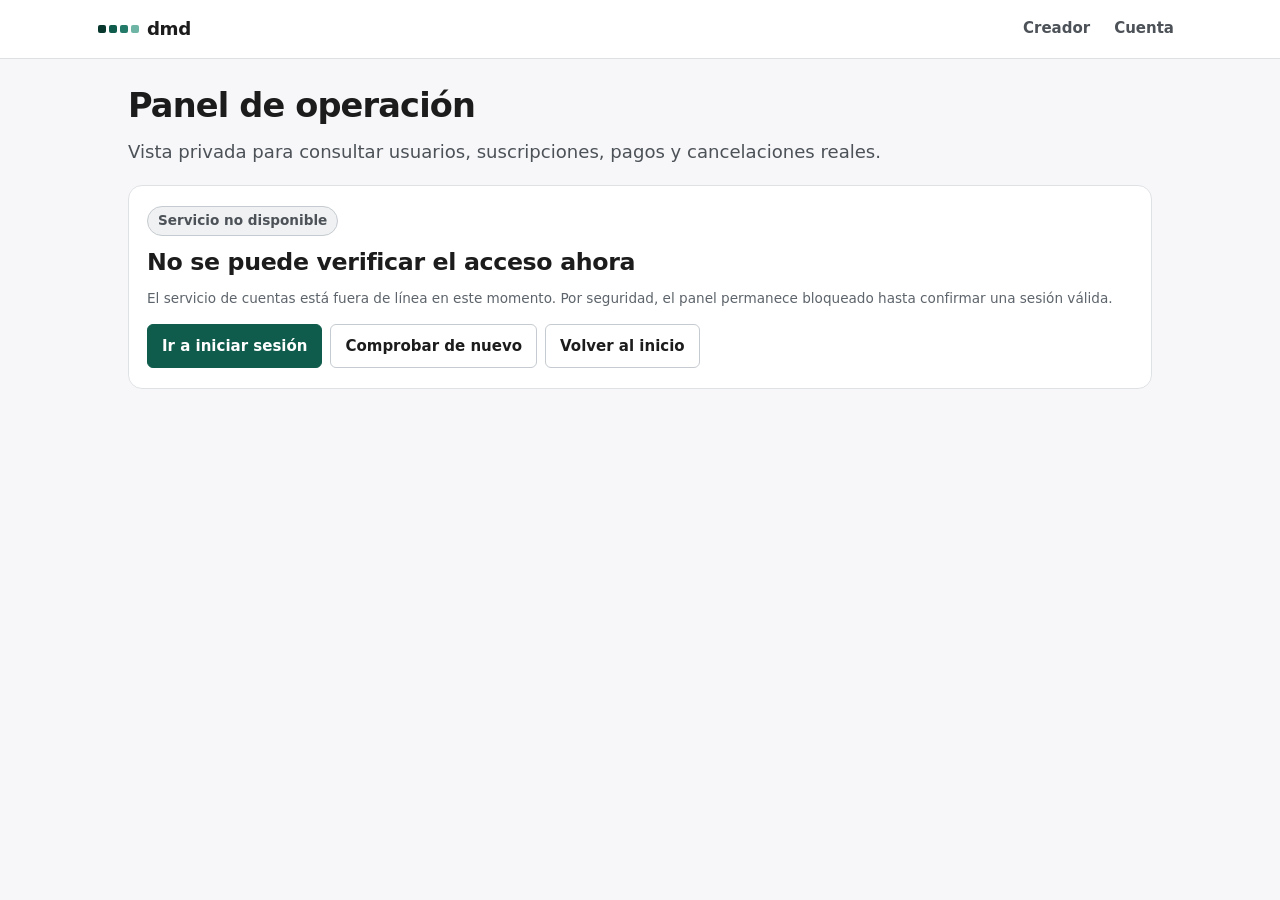
==== admin.html @ e89f00da "Completar frontend dmd: textos variados por giro, demo interactivo, legal.html, Mi suscripcion y pan" ====
<!DOCTYPE html>
<html lang="es-MX">
<head>
  <meta charset="UTF-8">
  <meta name="viewport" content="width=device-width, initial-scale=1">
  <meta name="color-scheme" content="light dark">
  <meta name="robots" content="noindex, nofollow">
  <title>Panel interno | dmd</title>
  <link rel="stylesheet" href="styles.css">
</head>
<body>
  <a class="skip-link" href="#contenido">Saltar al contenido principal</a>

  <header class="site-header">
    <div class="container container-wide header-inner">
      <a class="brand" href="index.html" aria-label="dmd, ir al inicio">
        <span class="brand-squares" aria-hidden="true">
          <span class="brand-sq brand-sq-1"></span>
          <span class="brand-sq brand-sq-2"></span>
          <span class="brand-sq brand-sq-3"></span>
          <span class="brand-sq brand-sq-4"></span>
        </span>
        <span>dmd</span>
      </a>

      <nav class="site-nav" aria-label="Navegación interna">
        <a class="nav-link" href="app.html">Creador</a>
        <a class="nav-link" href="login.html">Cuenta</a>
      </nav>
    </div>
  </header>

  <main id="contenido" tabindex="-1">
    <div class="container container-plans">
      <section class="page-intro" aria-labelledby="titulo-admin">
        <h1 id="titulo-admin">Panel de operación</h1>
        <p class="lead">Vista privada para consultar usuarios, suscripciones, pagos y cancelaciones reales.</p>
      </section>

      <!-- Estado de carga -->
      <section id="admin-cargando" class="card admin-guard-card" role="status" aria-live="polite">
        <div class="loading-inline">
          <span class="spinner spinner-accent" aria-hidden="true"></span>
          <span>Verificando sesión autorizada...</span>
        </div>
      </section>

      <!-- Acceso bloqueado (sin sesión o servicio fuera de línea) -->
      <section id="admin-bloqueado" class="card admin-guard-card" aria-labelledby="titulo-admin-bloqueado" hidden>
        <span id="admin-bloqueado-badge" class="status-pill status-pill-muted">Acceso restringido</span>
        <h2 id="titulo-admin-bloqueado">Se requiere sesión del propietario</h2>
        <p id="admin-bloqueado-msg" class="field-hint">
          Inicia sesión con tu cuenta para consultar los registros reales de operación.
        </p>
        <div class="service-alert-actions">
          <a class="btn btn-primary btn-sm" href="login.html">Ir a iniciar sesión</a>
          <button id="btn-admin-reintentar" class="btn btn-secondary btn-sm" type="button">
            Comprobar de nuevo
          </button>
          <a class="btn btn-secondary btn-sm" href="index.html">Volver al inicio</a>
        </div>
        <p id="admin-bloqueado-estado" class="status-banner" role="status" aria-live="polite"></p>
      </section>

      <!-- Panel protegido (solo visible con sesión confirmada) -->
      <div id="admin-contenido" hidden>
        <section class="card admin-session-bar" aria-label="Sesión actual">
          <div>
            <p class="field-hint">Sesión activa</p>
            <strong id="admin-usuario-nombre"></strong>
            <span id="admin-usuario-correo" class="field-hint"></span>
          </div>
          <div class="session-actions">
            <button id="btn-admin-actualizar" class="btn btn-secondary btn-sm" type="button">
              Actualizar datos
            </button>
            <button id="btn-admin-cerrar-sesion" class="btn btn-secondary btn-sm" type="button">
              Cerrar sesión
            </button>
          </div>
        </section>

        <p id="admin-estado-datos" class="notice-box" role="status" aria-live="polite">
          Consultando registros reales...
        </p>

        <section class="admin-kpi-grid" aria-label="Resumen general">
          <article class="card admin-kpi-card">
            <span class="sub-summary-label">Usuarios</span>
            <strong id="kpi-usuarios" class="admin-kpi-value">Sin datos</strong>
          </article>
          <article class="card admin-kpi-card">
            <span class="sub-summary-label">Suscripciones</span>
            <strong id="kpi-suscripciones" class="admin-kpi-value">Sin datos</strong>
          </article>
          <article class="card admin-kpi-card">
            <span class="sub-summary-label">Pagos</span>
            <strong id="kpi-pagos" class="admin-kpi-value">Sin datos</strong>
          </article>
          <article class="card admin-kpi-card">
            <span class="sub-summary-label">Cancelaciones</span>
            <strong id="kpi-cancelaciones" class="admin-kpi-value">Sin datos</strong>
          </article>
        </section>

        <section class="card admin-tables-card" aria-label="Registros de operación">
          <div class="admin-tabs" role="tablist" aria-label="Secciones de registros">
            <button type="button" class="edtab edtab-active" role="tab" aria-selected="true" data-admin-tab="usuarios">Usuarios</button>
            <button type="button" class="edtab" role="tab" aria-selected="false" data-admin-tab="suscripciones">Suscripciones</button>
            <button type="button" class="edtab" role="tab" aria-selected="false" data-admin-tab="pagos">Pagos</button>
            <button type="button" class="edtab" role="tab" aria-selected="false" data-admin-tab="cancelaciones">Cancelaciones</button>
          </div>

          <div id="admin-panel-usuarios" class="admin-panel" role="tabpanel">
            <div class="admin-table-wrap">
              <table class="admin-table">
                <thead>
                  <tr>
                    <th scope="col">Nombre</th>
                    <th scope="col">Correo</th>
                    <th scope="col">Alta</th>
                    <th scope="col">Estado</th>
                  </tr>
                </thead>
                <tbody id="tbody-admin-usuarios"></tbody>
              </table>
            </div>
            <p id="vacio-admin-usuarios" class="admin-empty-state">
              Sin datos todavía. Los usuarios aparecerán cuando el servicio de administración esté conectado.
            </p>
          </div>

          <div id="admin-panel-suscripciones" class="admin-panel" role="tabpanel" hidden>
            <div class="admin-table-wrap">
              <table class="admin-table">
                <thead>
                  <tr>
                    <th scope="col">Cuenta</th>
                    <th scope="col">Plan</th>
                    <th scope="col">Monto</th>
                    <th scope="col">Estado</th>
                    <th scope="col">Fecha</th>
                  </tr>
                </thead>
                <tbody id="tbody-admin-suscripciones"></tbody>
              </table>
            </div>
            <p id="vacio-admin-suscripciones" class="admin-empty-state">
              Sin datos todavía. Las suscripciones reales de Mercado Pago aparecerán aquí al conectarse el servicio.
            </p>
          </div>

          <div id="admin-panel-pagos" class="admin-panel" role="tabpanel" hidden>
            <div class="admin-table-wrap">
              <table class="admin-table">
                <thead>
                  <tr>
                    <th scope="col">Referencia</th>
                    <th scope="col">Cuenta</th>
                    <th scope="col">Plan</th>
                    <th scope="col">Monto</th>
                    <th scope="col">Fecha</th>
                  </tr>
                </thead>
                <tbody id="tbody-admin-pagos"></tbody>
              </table>
            </div>
            <p id="vacio-admin-pagos" class="admin-empty-state">
              Sin datos todavía. No se muestran pagos simulados ni cifras inventadas.
            </p>
          </div>

          <div id="admin-panel-cancelaciones" class="admin-panel" role="tabpanel" hidden>
            <div class="admin-table-wrap">
              <table class="admin-table">
                <thead>
                  <tr>
                    <th scope="col">Cuenta</th>
                    <th scope="col">Plan</th>
                    <th scope="col">Fecha de baja</th>
                    <th scope="col">Motivo</th>
                  </tr>
                </thead>
                <tbody id="tbody-admin-cancelaciones"></tbody>
              </table>
            </div>
            <p id="vacio-admin-cancelaciones" class="admin-empty-state">
              Sin datos todavía. Las cancelaciones reales registradas aparecerán aquí.
            </p>
          </div>
        </section>
      </div>
    </div>
  </main>

  <script src="cuenta.js"></script>
  <script src="admin.js"></script>
</body>
</html>
---- styles.css ----
/* ==========================================================================
   dmd - Hoja de estilos mobile-first (360-390 px primero)
   Paleta sobria: verde profesional único (#0f5c4d), blanco, grises y tinta oscura.
   Los 4 colores de la marca solo se usan dentro de los 4 cuadrados del logo.
   ========================================================================== */

:root {
  color-scheme: light dark;

  /* Superficies claras y neutros */
  --bg: #f7f7f9;
  --surface: #ffffff;
  --surface-subtle: #eff1f2;
  --ink: #1c1c1c;
  --ink-secondary: #4c5258;
  --ink-muted: #5d646b;
  --border: #dfe2e5;
  --border-strong: #c5cbd0;

  /* Color principal único: verde profundo y sobrio (7.9:1 con blanco) */
  --accent: #0f5c4d;
  --accent-ink: #0f5c4d;
  --accent-ink-hover: #0b473b;
  --accent-hover: #0b473b;
  --accent-active: #08372e;
  --accent-soft: #eaf3f0;
  --accent-border: #bdd6ce;
  --on-accent: #ffffff;

  /* Error de formulario discreto y legible */
  --error-ink: #8f1d1d;
  --error-bg: #fcf4f4;
  --error-border: #e5c3c3;

  /* Tipografía del sistema */
  --font-sans: system-ui, -apple-system, BlinkMacSystemFont, "Segoe UI", Roboto,
    "Helvetica Neue", Arial, sans-serif;

  /* Escala fluida con clamp() */
  --text-xs: clamp(0.8rem, 0.78rem + 0.15vw, 0.85rem);
  --text-sm: clamp(0.875rem, 0.85rem + 0.2vw, 0.9375rem);
  --text-base: clamp(0.96rem, 0.93rem + 0.25vw, 1.02rem);
  --text-lg: clamp(1.04rem, 1rem + 0.3vw, 1.13rem);
  --text-h3: clamp(1.02rem, 0.98rem + 0.3vw, 1.12rem);
  --text-h2: clamp(1.24rem, 1.12rem + 0.75vw, 1.48rem);
  --text-h1: clamp(1.62rem, 1.32rem + 1.7vw, 2.1rem);

  /* Medidas y radios discretos */
  --radius-sm: 6px;
  --radius-md: 10px;
  --radius-lg: 14px;
  --container-max: 33rem;
  --touch-min: 44px;
}

@media (prefers-color-scheme: dark) {
  :root {
    --bg: #111315;
    --surface: #181b1e;
    --surface-subtle: #202428;
    --ink: #f1f3f5;
    --ink-secondary: #c2c8ce;
    --ink-muted: #98a1aa;
    --border: #2c3137;
    --border-strong: #3e454e;

    --accent: #0f5c4d;
    --accent-ink: #5bc7ae;
    --accent-ink-hover: #83dec8;
    --accent-hover: #147563;
    --accent-active: #0c4b3f;
    --accent-soft: #132a25;
    --accent-border: #255a4e;
    --on-accent: #ffffff;

    --error-ink: #f5a3a3;
    --error-bg: #2a1818;
    --error-border: #663333;
  }

  .select {
    background-image: url("data:image/svg+xml,%3Csvg xmlns='http://www.w3.org/2000/svg' width='18' height='18' viewBox='0 0 24 24' fill='none' stroke='%23f1f3f5' stroke-width='2' stroke-linecap='round' stroke-linejoin='round'%3E%3Cpath d='m6 9 6 6 6-6'/%3E%3C/svg%3E");
  }

  .input:focus,
  .select:focus,
  .textarea:focus {
    border-color: var(--accent-ink);
    box-shadow: 0 0 0 3px rgba(91, 199, 174, 0.22);
  }
}

/* Reinicio básico */
*,
*::before,
*::after {
  box-sizing: border-box;
}

[hidden] {
  display: none !important;
}

html {
  -webkit-text-size-adjust: 100%;
  scroll-behavior: smooth;
}

@media (prefers-reduced-motion: reduce) {
  html {
    scroll-behavior: auto;
  }

  *,
  *::before,
  *::after {
    animation-duration: 0.01ms !important;
    animation-iteration-count: 1 !important;
    transition-duration: 0.01ms !important;
  }
}

body {
  margin: 0;
  min-height: 100vh;
  display: flex;
  flex-direction: column;
  font-family: var(--font-sans);
  font-size: var(--text-base);
  line-height: 1.56;
  color: var(--ink);
  background-color: var(--bg);
  -webkit-font-smoothing: antialiased;
  overflow-x: clip;
}

img,
svg {
  display: block;
  max-width: 100%;
}

button,
input,
select,
textarea {
  font: inherit;
  color: inherit;
}

a {
  color: var(--accent-ink);
  text-underline-offset: 3px;
}

a:hover {
  color: var(--accent-ink-hover);
}

/* Foco visible en verde principal */
:focus-visible {
  outline: 3px solid var(--accent-ink);
  outline-offset: 2px;
}

/* Enlace para saltar al contenido principal */
.skip-link {
  position: absolute;
  top: -100px;
  left: 16px;
  z-index: 100;
  display: inline-flex;
  align-items: center;
  min-height: var(--touch-min);
  padding: 0 16px;
  border-radius: var(--radius-sm);
  background-color: var(--accent);
  color: var(--on-accent);
  font-weight: 600;
  text-decoration: none;
}

.skip-link:focus {
  top: 12px;
}

.sr-only {
  position: absolute;
  width: 1px;
  height: 1px;
  padding: 0;
  margin: -1px;
  overflow: hidden;
  clip: rect(0, 0, 0, 0);
  white-space: nowrap;
  border: 0;
}

.container {
  width: 100%;
  max-width: var(--container-max);
  margin-inline: auto;
  padding-inline: 16px;
}

/* ==========================================================================
   Marca de 4 cuadrados en tonos de verde profundo (#0f5c4d)
   ========================================================================== */
.brand-squares {
  display: inline-flex;
  align-items: center;
  gap: 3px;
  flex-shrink: 0;
}

.brand-sq {
  display: inline-block;
  width: 8px;
  height: 8px;
  border-radius: 2px;
}

.brand-sq-1 {
  background-color: #08372e;
}

.brand-sq-2 {
  background-color: #0f5c4d;
}

.brand-sq-3 {
  background-color: #247a69;
}

.brand-sq-4 {
  background-color: #6eb5a5;
}

.brand-squares-sm .brand-sq {
  width: 7px;
  height: 7px;
  border-radius: 1.5px;
}

/* ==========================================================================
   Encabezado y navegación (solo 2 páginas)
   ========================================================================== */
.site-header {
  position: sticky;
  top: 0;
  z-index: 30;
  background-color: var(--surface);
  border-bottom: 1px solid var(--border);
}

.header-inner {
  display: flex;
  align-items: center;
  justify-content: space-between;
  gap: 8px;
  min-height: 58px;
  padding-block: 7px;
}

.brand {
  display: inline-flex;
  align-items: center;
  gap: 8px;
  min-height: var(--touch-min);
  min-width: var(--touch-min);
  padding: 4px 6px 4px 2px;
  color: var(--ink);
  text-decoration: none;
  font-weight: 700;
  font-size: 1.14rem;
  letter-spacing: -0.025em;
  flex-shrink: 0;
}

.brand:hover {
  color: var(--accent);
}

.site-nav {
  display: flex;
  align-items: center;
  gap: 4px;
  flex-shrink: 1;
  min-width: 0;
}

.nav-link {
  display: inline-flex;
  align-items: center;
  justify-content: center;
  min-height: var(--touch-min);
  min-width: var(--touch-min);
  padding: 8px 10px;
  border-radius: var(--radius-sm);
  color: var(--ink-secondary);
  text-decoration: none;
  font-size: var(--text-sm);
  font-weight: 600;
  white-space: nowrap;
  transition: background-color 140ms ease, color 140ms ease;
}

.nav-link:hover {
  background-color: var(--surface-subtle);
  color: var(--ink);
}

.nav-link[aria-current="page"] {
  background-color: var(--accent-soft);
  color: var(--accent);
}

/* ==========================================================================
   Estructura y tipografía editorial sobria
   ========================================================================== */
main {
  flex: 1 0 auto;
  padding-block: 28px 52px;
}

.section {
  margin-top: 38px;
  scroll-margin-top: 74px;
}

#form-borrador,
#contenido {
  scroll-margin-top: 74px;
}

h1,
h2,
h3,
h4 {
  margin: 0;
  color: var(--ink);
  font-weight: 700;
  overflow-wrap: break-word;
}

h1 {
  font-size: var(--text-h1);
  line-height: 1.16;
  letter-spacing: -0.025em;
}

h2 {
  font-size: var(--text-h2);
  line-height: 1.25;
  letter-spacing: -0.015em;
}

h3 {
  font-size: var(--text-h3);
  line-height: 1.32;
}

p {
  margin: 0;
  overflow-wrap: break-word;
}

.lead {
  margin-top: 12px;
  font-size: var(--text-lg);
  line-height: 1.52;
  color: var(--ink-secondary);
}

/* ==========================================================================
   Portada limpia (Home)
   ========================================================================== */
.hero {
  padding-bottom: 28px;
  border-bottom: 1px solid var(--border);
}

.hero-actions {
  margin-top: 22px;
  display: flex;
  flex-direction: column;
  gap: 10px;
}

.hero-footnote {
  font-size: var(--text-xs);
  color: var(--ink-muted);
}

/* ==========================================================================
   Botones (mínimo 44x44 px garantizado)
   ========================================================================== */
.btn {
  display: inline-flex;
  align-items: center;
  justify-content: center;
  gap: 8px;
  min-height: 48px;
  min-width: var(--touch-min);
  padding: 11px 18px;
  border-radius: var(--radius-md);
  border: 1px solid transparent;
  font-size: var(--text-base);
  font-weight: 600;
  line-height: 1.25;
  text-align: center;
  text-decoration: none;
  cursor: pointer;
  transition: background-color 140ms ease, border-color 140ms ease,
    color 140ms ease;
}

.btn-full {
  width: 100%;
}

.btn-primary {
  background-color: var(--accent);
  color: var(--on-accent);
  border-color: var(--accent);
}

.btn-primary:hover:not(:disabled) {
  background-color: var(--accent-hover);
  border-color: var(--accent-hover);
  color: var(--on-accent);
}

.btn-primary:active:not(:disabled) {
  background-color: var(--accent-active);
}

.btn-secondary {
  background-color: var(--surface);
  color: var(--ink);
  border-color: var(--border-strong);
}

.btn-secondary:hover:not(:disabled) {
  background-color: var(--surface-subtle);
  border-color: var(--ink-muted);
  color: var(--ink);
}

.btn-danger-ghost {
  background-color: var(--surface);
  color: var(--error-ink);
  border-color: var(--error-border);
}

.btn-danger-ghost:hover:not(:disabled) {
  background-color: var(--error-bg);
  border-color: var(--error-ink);
}

.btn-sm {
  min-height: var(--touch-min);
  padding: 8px 14px;
  font-size: var(--text-sm);
  border-radius: var(--radius-sm);
}

.btn:disabled,
.btn[aria-disabled="true"] {
  background-color: var(--surface-subtle);
  border-color: var(--border-strong);
  color: var(--ink-muted);
  cursor: not-allowed;
}

.btn-icon {
  width: 19px;
  height: 19px;
  flex-shrink: 0;
}

.spinner {
  width: 18px;
  height: 18px;
  border: 2px solid rgba(255, 255, 255, 0.35);
  border-top-color: var(--on-accent);
  border-radius: 50%;
  animation: spin 0.7s linear infinite;
  flex-shrink: 0;
}

@keyframes spin {
  to {
    transform: rotate(360deg);
  }
}

/* ==========================================================================
   Sección: 3 pasos numerados (formato editorial con divisores)
   ========================================================================== */
.section-title {
  margin-bottom: 16px;
}

.steps-list {
  list-style: none;
  margin: 0;
  padding: 0;
}

.step-row {
  display: grid;
  grid-template-columns: 32px minmax(0, 1fr);
  gap: 14px;
  align-items: start;
  padding-block: 16px;
  border-bottom: 1px solid var(--border);
}

.step-row:first-child {
  padding-top: 4px;
}

.step-row:last-child {
  border-bottom: 0;
  padding-bottom: 0;
}

.step-number {
  display: inline-flex;
  align-items: center;
  justify-content: center;
  width: 30px;
  height: 30px;
  margin-top: 1px;
  border-radius: 50%;
  background-color: var(--accent);
  color: var(--on-accent);
  font-weight: 700;
  font-size: 0.88rem;
}

.step-body p {
  margin-top: 5px;
  font-size: var(--text-sm);
  color: var(--ink-secondary);
}

/* ==========================================================================
   Sección: Qué incluye tu página (panel limpio con lista compacta)
   ========================================================================== */
.includes-panel {
  background-color: var(--surface);
  border: 1px solid var(--border);
  border-radius: var(--radius-lg);
  padding: 20px 18px;
}

.includes-intro {
  margin-top: 6px;
  font-size: var(--text-sm);
  color: var(--ink-secondary);
}

.includes-list {
  list-style: none;
  margin: 18px 0 0;
  padding: 0;
  border-top: 1px solid var(--border);
}

.includes-item {
  display: grid;
  grid-template-columns: 20px minmax(0, 1fr);
  gap: 12px;
  align-items: start;
  padding-block: 12px;
  border-bottom: 1px solid var(--border);
}

.includes-item:last-child {
  border-bottom: 0;
  padding-bottom: 0;
}

.includes-icon {
  width: 18px;
  height: 18px;
  margin-top: 3px;
  color: var(--accent);
}

.includes-text h3 {
  font-size: var(--text-base);
}

.includes-text p {
  margin-top: 2px;
  font-size: var(--text-sm);
  color: var(--ink-secondary);
  line-height: 1.45;
}

/* ==========================================================================
   Sección: Contacto WhatsApp de dmd (Home)
   ========================================================================== */
.contact-box {
  background-color: var(--surface);
  border: 1px solid var(--border);
  border-radius: var(--radius-lg);
  padding: 20px 18px;
}

.contact-box p {
  margin-top: 8px;
  font-size: var(--text-sm);
  color: var(--ink-secondary);
}

.contact-action {
  margin-top: 16px;
}

.notice-box {
  margin-top: 12px;
  padding: 12px 14px;
  border-radius: var(--radius-sm);
  border: 1px solid var(--border-strong);
  border-left: 3px solid var(--accent);
  background-color: var(--surface-subtle);
  color: var(--ink);
  font-size: var(--text-sm);
  line-height: 1.46;
}

.notice-box-actions {
  margin-top: 12px;
}

/* ==========================================================================
   Tarjetas y formulario (crear.html)
   ========================================================================== */
.card {
  background-color: var(--surface);
  border: 1px solid var(--border);
  border-radius: var(--radius-lg);
  padding: 20px 18px;
}

.page-intro {
  margin-bottom: 20px;
}

.form-grid {
  display: grid;
  gap: 18px;
}

.field {
  display: grid;
  gap: 6px;
}

.field-label {
  display: inline-flex;
  align-items: baseline;
  gap: 4px;
  font-size: var(--text-sm);
  font-weight: 600;
  color: var(--ink);
}

.required-mark {
  color: var(--accent);
  font-weight: 700;
}

.optional-tag {
  font-size: var(--text-xs);
  font-weight: 400;
  color: var(--ink-muted);
}

.input,
.select,
.textarea {
  width: 100%;
  min-height: 46px;
  padding: 10px 13px;
  border: 1px solid var(--border-strong);
  border-radius: var(--radius-sm);
  background-color: var(--surface);
  color: var(--ink);
  font-size: 1rem;
  line-height: 1.4;
  transition: border-color 140ms ease, box-shadow 140ms ease;
}

.input::placeholder,
.textarea::placeholder {
  color: var(--ink-muted);
  opacity: 0.82;
}

.input:focus,
.select:focus,
.textarea:focus {
  border-color: var(--accent);
  box-shadow: 0 0 0 3px rgba(15, 92, 77, 0.14);
  outline: none;
}

.input:focus-visible,
.select:focus-visible,
.textarea:focus-visible {
  outline: 2px solid var(--accent);
  outline-offset: 1px;
}

.select {
  appearance: none;
  padding-right: 40px;
  background-image: url("data:image/svg+xml,%3Csvg xmlns='http://www.w3.org/2000/svg' width='18' height='18' viewBox='0 0 24 24' fill='none' stroke='%231c1c1c' stroke-width='2' stroke-linecap='round' stroke-linejoin='round'%3E%3Cpath d='m6 9 6 6 6-6'/%3E%3C/svg%3E");
  background-repeat: no-repeat;
  background-position: right 12px center;
  background-size: 18px 18px;
}

.textarea {
  min-height: 88px;
  resize: vertical;
}

.field-hint {
  font-size: var(--text-xs);
  color: var(--ink-muted);
  line-height: 1.4;
}

.field-error {
  font-size: var(--text-xs);
  font-weight: 600;
  color: var(--error-ink);
  line-height: 1.4;
}

.field-error:empty {
  display: none;
}

.is-invalid {
  border-color: var(--error-ink);
  background-color: var(--error-bg);
}

.form-error-summary {
  padding: 12px 14px;
  border-radius: var(--radius-sm);
  border: 1px solid var(--error-border);
  background-color: var(--error-bg);
  color: var(--error-ink);
  font-size: var(--text-sm);
  font-weight: 600;
}

/* Selector de tono */
.tone-fieldset {
  margin: 0;
  padding: 0;
  border: 0;
}

.tone-fieldset legend {
  padding: 0;
  margin-bottom: 8px;
}

.tone-options {
  display: grid;
  grid-template-columns: repeat(3, minmax(0, 1fr));
  gap: 8px;
}

.tone-option {
  position: relative;
}

.tone-radio {
  position: absolute;
  opacity: 0;
  width: 1px;
  height: 1px;
  margin: 0;
}

.tone-label {
  display: flex;
  flex-direction: column;
  align-items: center;
  justify-content: center;
  gap: 2px;
  min-height: 50px;
  padding: 8px 6px;
  border: 1px solid var(--border-strong);
  border-radius: var(--radius-sm);
  background-color: var(--surface);
  color: var(--ink);
  text-align: center;
  cursor: pointer;
  transition: background-color 140ms ease, border-color 140ms ease, color 140ms ease;
}

.tone-name {
  font-size: clamp(0.8rem, 0.76rem + 0.2vw, 0.9rem);
  font-weight: 600;
  line-height: 1.2;
}

.tone-desc {
  font-size: 0.72rem;
  color: var(--ink-muted);
  line-height: 1.2;
}

.tone-radio:checked + .tone-label {
  background-color: var(--accent-soft);
  border-color: var(--accent);
  color: var(--accent);
}

.tone-radio:checked + .tone-label .tone-desc {
  color: var(--accent-hover);
}

.tone-radio:focus-visible + .tone-label {
  outline: 3px solid var(--accent);
  outline-offset: 2px;
}

.status-banner {
  margin-top: 12px;
  min-height: 20px;
  font-size: var(--text-sm);
  font-weight: 600;
  color: var(--accent);
}

.status-banner:empty {
  display: none;
}

/* ==========================================================================
   Vista previa del borrador generado (crear.html)
   ========================================================================== */
.preview-section[hidden] {
  display: none;
}

.preview-toolbar {
  display: flex;
  flex-direction: column;
  gap: 12px;
  margin-bottom: 14px;
}

.preview-toolbar-top {
  display: flex;
  align-items: flex-start;
  justify-content: space-between;
  gap: 12px;
  flex-wrap: wrap;
}

.meta-tags {
  display: flex;
  flex-wrap: wrap;
  gap: 6px;
  margin-top: 8px;
}

.meta-tag {
  display: inline-flex;
  align-items: center;
  padding: 3px 10px;
  border-radius: 999px;
  background-color: var(--surface-subtle);
  border: 1px solid var(--border);
  font-size: var(--text-xs);
  font-weight: 600;
  color: var(--ink-secondary);
}

/* Marco sobrio de la página generada */
.preview-frame {
  background-color: var(--surface);
  border: 1px solid var(--border-strong);
  border-radius: var(--radius-lg);
  overflow: hidden;
}

.preview-topbar {
  display: flex;
  align-items: center;
  justify-content: space-between;
  gap: 10px;
  padding: 12px 18px;
  background-color: var(--surface-subtle);
  border-bottom: 1px solid var(--border);
  font-size: var(--text-xs);
  font-weight: 600;
  color: var(--ink-secondary);
}

.preview-topbar-name {
  color: var(--ink);
  font-weight: 700;
  overflow-wrap: anywhere;
}

.preview-body {
  padding: 22px 18px;
  display: grid;
  gap: 24px;
}

.preview-hero {
  display: grid;
  gap: 10px;
  padding-bottom: 20px;
  border-bottom: 1px solid var(--border);
}

.preview-title {
  font-size: clamp(1.3rem, 1.14rem + 1.05vw, 1.62rem);
  line-height: 1.2;
  letter-spacing: -0.02em;
  color: var(--ink);
}

.preview-intro {
  font-size: var(--text-base);
  color: var(--ink-secondary);
  line-height: 1.56;
}

.preview-block {
  display: grid;
  gap: 12px;
}

.preview-block-title {
  font-size: var(--text-lg);
  color: var(--ink);
  letter-spacing: -0.01em;
}

.preview-services {
  list-style: none;
  margin: 0;
  padding: 0;
  display: grid;
  gap: 10px;
}

.preview-service-item {
  padding: 12px 14px;
  border-radius: var(--radius-sm);
  border: 1px solid var(--border);
  background-color: var(--bg);
}

.preview-service-title {
  font-size: var(--text-base);
  font-weight: 700;
  color: var(--ink);
}

.preview-service-desc {
  margin-top: 3px;
  font-size: var(--text-sm);
  color: var(--ink-secondary);
  line-height: 1.46;
}

.preview-benefits {
  list-style: none;
  margin: 0;
  padding: 0;
  display: grid;
  gap: 10px;
}

.preview-benefit-item {
  display: flex;
  align-items: flex-start;
  gap: 10px;
  font-size: var(--text-sm);
  color: var(--ink);
  line-height: 1.48;
}

.benefit-check {
  width: 19px;
  height: 19px;
  margin-top: 2px;
  color: var(--accent);
  flex-shrink: 0;
}

.faq-list {
  display: grid;
  gap: 8px;
}

.faq-item {
  border: 1px solid var(--border);
  border-radius: var(--radius-sm);
  background-color: var(--surface);
  overflow: hidden;
}

.faq-item[open] {
  border-color: var(--accent-border);
}

.faq-question {
  display: flex;
  align-items: center;
  justify-content: space-between;
  gap: 12px;
  min-height: var(--touch-min);
  padding: 10px 14px;
  font-size: var(--text-sm);
  font-weight: 600;
  color: var(--ink);
  cursor: pointer;
  list-style: none;
}

.faq-question::-webkit-details-marker {
  display: none;
}

.faq-question::after {
  content: "";
  width: 9px;
  height: 9px;
  border-right: 2px solid var(--accent);
  border-bottom: 2px solid var(--accent);
  transform: rotate(45deg);
  transition: transform 140ms ease;
  flex-shrink: 0;
  margin-right: 2px;
}

.faq-item[open] .faq-question::after {
  transform: rotate(-135deg);
}

.faq-answer {
  padding: 0 14px 14px;
  font-size: var(--text-sm);
  color: var(--ink-secondary);
  line-height: 1.5;
}

.preview-cta-box {
  padding-top: 18px;
  border-top: 1px solid var(--border);
  display: grid;
  gap: 10px;
}

.preview-whatsapp-meta {
  font-size: var(--text-xs);
  color: var(--ink-muted);
  text-align: center;
}

/* ==========================================================================
   Mis borradores guardados (crear.html)
   ========================================================================== */
.drafts-header {
  display: flex;
  align-items: center;
  justify-content: space-between;
  gap: 10px;
  margin-bottom: 14px;
}

.count-badge {
  display: inline-flex;
  align-items: center;
  justify-content: center;
  min-width: 28px;
  height: 28px;
  padding: 0 9px;
  border-radius: 999px;
  background-color: var(--accent-soft);
  border: 1px solid var(--accent-border);
  color: var(--accent);
  font-size: var(--text-xs);
  font-weight: 700;
}

.empty-state {
  background-color: var(--surface);
  border: 1px dashed var(--border-strong);
  border-radius: var(--radius-md);
  padding: 20px 16px;
  text-align: center;
  color: var(--ink-secondary);
  font-size: var(--text-sm);
}

.drafts-list {
  list-style: none;
  margin: 0;
  padding: 0;
  display: grid;
  gap: 12px;
}

.draft-card {
  background-color: var(--surface);
  border: 1px solid var(--border);
  border-radius: var(--radius-md);
  padding: 15px;
  display: grid;
  gap: 12px;
}

.draft-card-active {
  border-color: var(--accent);
  box-shadow: 0 0 0 1px var(--accent);
}

.draft-info {
  display: grid;
  gap: 4px;
}

.draft-title-row {
  display: flex;
  align-items: center;
  justify-content: space-between;
  gap: 8px;
  flex-wrap: wrap;
}

.draft-name {
  font-size: var(--text-base);
  font-weight: 700;
  color: var(--ink);
  overflow-wrap: anywhere;
}

.draft-open-pill {
  font-size: 0.75rem;
  font-weight: 600;
  color: var(--accent);
  background-color: var(--accent-soft);
  border: 1px solid var(--accent-border);
  padding: 2px 8px;
  border-radius: 999px;
}

.draft-meta {
  font-size: var(--text-xs);
  color: var(--ink-secondary);
}

.draft-date {
  font-size: var(--text-xs);
  color: var(--ink-muted);
}

.draft-actions {
  display: grid;
  grid-template-columns: repeat(3, minmax(0, 1fr));
  gap: 6px;
}

.draft-actions .btn-sm {
  padding: 8px 6px;
}

/* ==========================================================================
   Cuenta local dentro de Crear páginas web
   ========================================================================== */
.account-card {
  margin-bottom: 20px;
}

.account-header {
  display: grid;
  gap: 4px;
  margin-bottom: 14px;
}

.account-sub {
  font-size: var(--text-sm);
  color: var(--ink-secondary);
}

.auth-tabs {
  display: grid;
  grid-template-columns: repeat(2, minmax(0, 1fr));
  gap: 6px;
  padding: 4px;
  margin-bottom: 16px;
  border-radius: var(--radius-sm);
  background-color: var(--surface-subtle);
  border: 1px solid var(--border);
}

.auth-tab {
  min-height: var(--touch-min);
  padding: 8px 10px;
  border: 1px solid transparent;
  border-radius: var(--radius-sm);
  background-color: transparent;
  color: var(--ink-secondary);
  font-size: var(--text-sm);
  font-weight: 600;
  cursor: pointer;
  transition: background-color 140ms ease, color 140ms ease, border-color 140ms ease;
}

.auth-tab:hover {
  color: var(--ink);
}

.auth-tab-active {
  background-color: var(--surface);
  border-color: var(--border-strong);
  color: var(--accent);
}

.session-header {
  display: flex;
  align-items: flex-start;
  justify-content: space-between;
  gap: 10px;
  flex-wrap: wrap;
}

.session-name {
  font-size: var(--text-base);
  font-weight: 700;
  color: var(--ink);
}

.session-email {
  margin-top: 2px;
  font-size: var(--text-xs);
  color: var(--ink-secondary);
  overflow-wrap: anywhere;
}

.status-pill {
  display: inline-flex;
  align-items: center;
  padding: 3px 10px;
  border-radius: 999px;
  background-color: var(--accent-soft);
  border: 1px solid var(--accent-border);
  color: var(--accent);
  font-size: var(--text-xs);
  font-weight: 600;
}

.session-actions {
  margin-top: 14px;
  display: grid;
  grid-template-columns: repeat(2, minmax(0, 1fr));
  gap: 8px;
}

.confirm-box {
  margin-top: 12px;
  padding: 12px 14px;
  border-radius: var(--radius-sm);
  border: 1px solid var(--error-border);
  background-color: var(--error-bg);
  color: var(--ink);
  font-size: var(--text-sm);
  display: grid;
  gap: 10px;
}

.confirm-actions {
  display: grid;
  grid-template-columns: repeat(2, minmax(0, 1fr));
  gap: 8px;
}

/* ==========================================================================
   Edición de borrador y acciones en vista previa
   ========================================================================== */
.edit-banner {
  padding: 12px 14px;
  border-radius: var(--radius-sm);
  border: 1px solid var(--accent-border);
  border-left: 3px solid var(--accent);
  background-color: var(--accent-soft);
  color: var(--ink);
  font-size: var(--text-sm);
  font-weight: 600;
}

.form-actions-stack {
  display: grid;
  gap: 10px;
}

.preview-actions-row {
  display: flex;
  flex-wrap: wrap;
  gap: 8px;
  width: 100%;
}

.preview-actions-row .btn {
  flex: 1 1 130px;
}

/* ==========================================================================
   Paso Activar tu página (método de pago local sin cargo)
   ========================================================================== */
.activate-section[hidden] {
  display: none;
}

.activate-card {
  display: grid;
  gap: 16px;
}

.activate-header {
  display: grid;
  gap: 6px;
}

.activate-target {
  font-size: var(--text-sm);
  color: var(--ink-secondary);
}

.activate-target strong {
  color: var(--ink);
}

.payment-row {
  display: grid;
  grid-template-columns: repeat(2, minmax(0, 1fr));
  gap: 10px;
}

.payment-saved-box {
  padding: 16px;
  border-radius: var(--radius-md);
  border: 1px solid var(--accent-border);
  background-color: var(--bg);
  display: grid;
  gap: 10px;
}

.payment-saved-top {
  display: flex;
  align-items: center;
  justify-content: space-between;
  gap: 8px;
  flex-wrap: wrap;
}

.payment-saved-detail {
  font-size: var(--text-sm);
  color: var(--ink);
  font-weight: 600;
}

.payment-saved-note {
  font-size: var(--text-sm);
  color: var(--ink-secondary);
}

.payment-saved-actions {
  margin-top: 4px;
  display: grid;
  grid-template-columns: repeat(2, minmax(0, 1fr));
  gap: 8px;
}

/* ==========================================================================
   Pie de página
   ========================================================================== */
.site-footer {
  margin-top: auto;
  border-top: 1px solid var(--border);
  background-color: var(--surface);
  padding-block: 18px;
}

.footer-inner {
  display: flex;
  flex-direction: column;
  gap: 10px;
}

.footer-top {
  display: flex;
  align-items: center;
  justify-content: space-between;
  gap: 12px;
  flex-wrap: wrap;
}

.footer-brand {
  display: inline-flex;
  align-items: center;
  gap: 8px;
  font-weight: 700;
  font-size: 1rem;
  letter-spacing: -0.02em;
  color: var(--ink);
}

.footer-nav {
  display: flex;
  align-items: center;
  gap: 6px;
}

.footer-link {
  display: inline-flex;
  align-items: center;
  min-height: var(--touch-min);
  padding: 6px 10px;
  font-size: var(--text-sm);
  font-weight: 600;
  color: var(--ink-secondary);
  text-decoration: none;
  border-radius: var(--radius-sm);
}

.footer-link:hover {
  background-color: var(--surface-subtle);
  color: var(--accent);
}

.footer-note {
  font-size: var(--text-xs);
  color: var(--ink-muted);
}

/* ==========================================================================
   Contraste en modo oscuro para textos, bordes e íconos con acento verde
   ========================================================================== */
.nav-link[aria-current="page"],
.includes-icon,
.benefit-check,
.status-pill,
.status-banner,
.count-badge,
.draft-open-pill,
.auth-tab-active,
.footer-link:hover,
.brand:hover,
.required-mark,
.tone-radio:checked + .tone-label,
.tone-radio:checked + .tone-label .tone-desc {
  color: var(--accent-ink);
}

.faq-question::after {
  border-right-color: var(--accent-ink);
  border-bottom-color: var(--accent-ink);
}

.notice-box,
.edit-banner {
  border-left-color: var(--accent-ink);
}

.input:focus-visible,
.select:focus-visible,
.textarea:focus-visible,
.tone-radio:focus-visible + .tone-label,
.editable-inline:focus {
  outline-color: var(--accent-ink);
}

.sidebar-item-active,
.sidebar-draft-card.is-active,
.mode-tab-active,
.edtab-active,
.tpl-btn-active,
.tone-radio:checked + .tone-label,
.draft-card-active {
  border-color: var(--accent-ink);
}

.sr-only {
  position: absolute;
  width: 1px;
  height: 1px;
  padding: 0;
  margin: -1px;
  overflow: hidden;
  clip: rect(0, 0, 0, 0);
  white-space: nowrap;
  border: 0;
}

/* Subpáginas (login.html, pago.html) */
.subpage-back-row {
  margin-top: 16px;
}

.account-primary-cta {
  margin-bottom: 10px;
}

.payment-context-card {
  margin-bottom: 16px;
}

.payment-biz-name {
  margin-top: 2px;
  font-size: var(--text-h3);
}

.payment-secure-head {
  display: flex;
  align-items: center;
  justify-content: space-between;
  gap: 10px;
  flex-wrap: wrap;
}

.payment-security-note {
  margin-top: 12px;
  font-size: var(--text-sm);
  color: var(--ink-secondary);
}

.payment-steps {
  margin-top: 16px;
}

.auth-divider {
  display: flex;
  align-items: center;
  gap: 12px;
  margin: 18px 0 14px;
  color: var(--ink-muted);
  font-size: var(--text-sm);
}

.auth-divider::before,
.auth-divider::after {
  content: "";
  flex: 1;
  height: 1px;
  background-color: var(--border);
}

.auth-google-box {
  display: grid;
  gap: 8px;
}

.session-quota {
  margin-top: 4px;
  font-size: var(--text-sm);
  font-weight: 600;
  color: var(--accent-ink);
}

.payment-auth-actions {
  display: grid;
  gap: 10px;
  margin-top: 14px;
}

.plans-grid {
  display: grid;
  gap: 12px;
  margin-top: 16px;
}

.plan-card {
  display: grid;
  gap: 10px;
  padding: 16px;
  border: 1px solid var(--border);
  border-radius: var(--radius-md);
  background-color: var(--bg);
}

.plan-card-head {
  display: flex;
  align-items: flex-start;
  justify-content: space-between;
  gap: 8px;
  flex-wrap: wrap;
}

.plan-card-title {
  font-size: var(--text-base);
  font-weight: 700;
  color: var(--ink);
  margin: 0;
}

.plan-card-price {
  font-size: var(--text-h2);
  font-weight: 700;
  color: var(--ink);
  margin: 0;
}

.plan-card-period {
  font-size: var(--text-sm);
  font-weight: 400;
  color: var(--ink-secondary);
}

/* ==========================================================================
   App de chat de dmd y Editor visual (app.html)
   ========================================================================== */
.app-body {
  background-color: var(--bg);
}

.app-shell {
  display: flex;
  min-height: 100vh;
  width: 100%;
  position: relative;
}

.sidebar-backdrop {
  position: fixed;
  inset: 0;
  z-index: 40;
  background-color: rgba(0, 0, 0, 0.45);
}

.app-sidebar {
  position: fixed;
  top: 0;
  bottom: 0;
  left: 0;
  z-index: 50;
  width: min(304px, 86vw);
  display: flex;
  flex-direction: column;
  background-color: var(--surface);
  border-right: 1px solid var(--border);
  transform: translateX(-105%);
  transition: transform 180ms ease;
}

.app-sidebar.is-open {
  transform: translateX(0);
}

.sidebar-head {
  display: flex;
  align-items: center;
  justify-content: space-between;
  padding: 10px 14px;
  border-bottom: 1px solid var(--border);
}

.brand-compact {
  min-height: var(--touch-min);
}

.sidebar-new-wrap {
  padding: 12px 14px 8px;
}

.sidebar-scroll {
  flex: 1;
  overflow-y: auto;
  padding: 8px 14px 16px;
  display: grid;
  gap: 18px;
  align-content: start;
}

.sidebar-section {
  display: grid;
  gap: 8px;
}

.sidebar-section h2 {
  font-size: var(--text-sm);
  font-weight: 700;
  color: var(--ink-secondary);
}

.sidebar-section-head {
  display: flex;
  align-items: center;
  justify-content: space-between;
  gap: 8px;
}

.sidebar-empty {
  font-size: var(--text-xs);
  color: var(--ink-muted);
}

.sidebar-list,
.sidebar-drafts {
  list-style: none;
  margin: 0;
  padding: 0;
  display: grid;
  gap: 6px;
}

.sidebar-item {
  display: flex;
  align-items: stretch;
  gap: 6px;
  border: 1px solid var(--border);
  border-radius: var(--radius-sm);
  background-color: var(--bg);
}

.sidebar-item-active {
  border-color: var(--accent);
  background-color: var(--accent-soft);
}

.sidebar-item-open {
  flex: 1;
  min-width: 0;
  min-height: var(--touch-min);
  padding: 8px 10px;
  border: 0;
  background: transparent;
  text-align: left;
  display: grid;
  gap: 2px;
  cursor: pointer;
  color: var(--ink);
}

.sidebar-item-title {
  font-size: var(--text-sm);
  font-weight: 600;
  white-space: nowrap;
  overflow: hidden;
  text-overflow: ellipsis;
}

.sidebar-item-meta {
  font-size: 0.75rem;
  color: var(--ink-muted);
}

.sidebar-item-del {
  min-width: var(--touch-min);
  min-height: var(--touch-min);
  padding: 6px 8px;
  border: 0;
  border-left: 1px solid var(--border);
  background: transparent;
  color: var(--error-ink);
  font-size: 0.75rem;
  font-weight: 600;
  cursor: pointer;
}

.sidebar-draft-card {
  border: 1px solid var(--border);
  border-radius: var(--radius-sm);
  padding: 10px;
  background-color: var(--bg);
  display: grid;
  gap: 6px;
}

.sidebar-draft-card.is-active {
  border-color: var(--accent);
}

.sidebar-draft-actions {
  display: grid;
  grid-template-columns: repeat(3, minmax(0, 1fr));
  gap: 6px;
  margin-top: 4px;
}

.sidebar-draft-actions .btn {
  padding: 6px 4px;
  font-size: 0.78rem;
}

.sidebar-backup-actions {
  display: grid;
  grid-template-columns: repeat(2, minmax(0, 1fr));
  gap: 6px;
}

.sidebar-status {
  font-size: var(--text-xs);
  color: var(--accent-ink);
  min-height: 1em;
}

.sidebar-footer {
  border-top: 1px solid var(--border);
  padding: 12px 14px;
  display: grid;
  gap: 10px;
  background-color: var(--surface);
}

.sidebar-user-name {
  font-size: var(--text-sm);
  font-weight: 700;
  color: var(--ink);
}

.sidebar-user-email {
  font-size: var(--text-xs);
  color: var(--ink-muted);
  word-break: break-word;
}

.sidebar-user-actions {
  display: grid;
  grid-template-columns: repeat(2, minmax(0, 1fr));
  gap: 6px;
  margin-top: 8px;
}

.sidebar-links {
  display: flex;
  align-items: center;
  justify-content: space-between;
  gap: 4px;
}

.sidebar-link {
  display: inline-flex;
  align-items: center;
  justify-content: center;
  min-height: var(--touch-min);
  min-width: var(--touch-min);
  padding: 6px 8px;
  font-size: var(--text-xs);
  font-weight: 600;
  color: var(--ink-secondary);
  text-decoration: none;
  border-radius: var(--radius-sm);
}

.sidebar-link:hover {
  background-color: var(--surface-subtle);
  color: var(--accent-ink);
}

/* Área principal de la app */
.app-main {
  flex: 1;
  min-width: 0;
  display: flex;
  flex-direction: column;
  min-height: 100vh;
}

.app-topbar {
  position: relative;
  z-index: 30;
  display: flex;
  align-items: center;
  justify-content: space-between;
  gap: 8px;
  padding: 6px 10px;
  background-color: var(--surface);
  border-bottom: 1px solid var(--border);
}

.app-topbar-center {
  flex: 1;
  min-width: 0;
  text-align: center;
}

.app-title {
  font-size: 1rem;
  font-weight: 700;
  letter-spacing: -0.01em;
  color: var(--ink);
}

.icon-btn {
  display: inline-flex;
  align-items: center;
  justify-content: center;
  width: var(--touch-min);
  height: var(--touch-min);
  border: 1px solid transparent;
  border-radius: var(--radius-sm);
  background: transparent;
  color: var(--ink);
  cursor: pointer;
}

.icon-btn:hover {
  background-color: var(--surface-subtle);
}

.icon-btn svg {
  width: 20px;
  height: 20px;
}

.app-mode-bar {
  display: grid;
  grid-template-columns: repeat(2, minmax(0, 1fr));
  gap: 6px;
  padding: 8px 12px;
  background-color: var(--surface);
  border-bottom: 1px solid var(--border);
}

.mode-tab {
  min-height: var(--touch-min);
  border: 1px solid var(--border);
  border-radius: var(--radius-sm);
  background-color: var(--bg);
  color: var(--ink-secondary);
  font-size: var(--text-sm);
  font-weight: 600;
  cursor: pointer;
}

.mode-tab-active {
  background-color: var(--accent-soft);
  border-color: var(--accent);
  color: var(--accent-ink);
}

/* Vista de Chat */
.chat-view {
  flex: 1;
  display: flex;
  flex-direction: column;
  width: 100%;
  max-width: 44rem;
  margin-inline: auto;
}

.chat-thread {
  flex: 1;
  padding: 14px 12px 18px;
  display: flex;
  flex-direction: column;
  gap: 14px;
}

.chat-msg {
  display: flex;
  flex-direction: column;
  gap: 6px;
  max-width: 100%;
}

.chat-msg-asistente {
  align-items: flex-start;
}

.chat-msg-usuario {
  align-items: flex-end;
}

.chat-bubble {
  max-width: 92%;
  padding: 12px 14px;
  border-radius: var(--radius-md);
  font-size: var(--text-base);
  line-height: 1.5;
  overflow-wrap: anywhere;
}

.chat-msg-asistente .chat-bubble {
  background-color: var(--surface);
  border: 1px solid var(--border);
  color: var(--ink);
}

.chat-msg-usuario .chat-bubble {
  background-color: var(--accent);
  color: var(--on-accent);
}

.chat-text {
  margin: 0;
}

.msg-inline-btn {
  min-height: var(--touch-min);
  min-width: var(--touch-min);
  padding: 4px 10px;
  border: 1px solid var(--border);
  border-radius: var(--radius-sm);
  background-color: var(--surface);
  color: var(--ink-secondary);
  font-size: var(--text-xs);
  font-weight: 600;
  cursor: pointer;
}

.msg-edit-box {
  display: grid;
  gap: 8px;
  min-width: 240px;
}

.msg-edit-actions {
  display: grid;
  grid-template-columns: repeat(2, minmax(0, 1fr));
  gap: 6px;
}

.chat-draft-wrap {
  width: 100%;
  display: grid;
  gap: 10px;
}

.draft-chat-actions {
  display: flex;
  flex-wrap: wrap;
  gap: 8px;
}

.draft-chat-actions .btn {
  flex: 1 1 130px;
}

/* Composer inferior del chat */
.chat-composer-shell {
  position: sticky;
  bottom: 0;
  z-index: 15;
  padding: 8px 12px 12px;
  background-color: var(--surface);
  border-top: 1px solid var(--border);
  display: grid;
  gap: 8px;
}

.chat-chips {
  display: flex;
  flex-wrap: wrap;
  gap: 6px;
}

.chip-btn {
  min-height: var(--touch-min);
  padding: 6px 12px;
  border: 1px solid var(--accent-border);
  border-radius: 999px;
  background-color: var(--accent-soft);
  color: var(--accent-ink);
  font-size: var(--text-sm);
  font-weight: 600;
  cursor: pointer;
}

.chat-status {
  font-size: var(--text-xs);
  color: var(--accent-ink);
  font-weight: 600;
  min-height: 0;
}

.chat-status:empty {
  display: none;
}

.chat-composer {
  display: flex;
  align-items: flex-end;
  gap: 8px;
}

.chat-input {
  flex: 1;
  min-width: 0;
  min-height: var(--touch-min);
  max-height: 120px;
  padding: 10px 12px;
  border: 1px solid var(--border-strong);
  border-radius: var(--radius-md);
  background-color: var(--bg);
  color: var(--ink);
  resize: none;
  font-size: var(--text-base);
  line-height: 1.4;
}

.chat-send-btn {
  flex-shrink: 0;
  padding: 0 16px;
}

/* ==========================================================================
   Editor visual (app.html)
   ========================================================================== */
.editor-view {
  flex: 1;
  width: 100%;
  max-width: 58rem;
  margin-inline: auto;
  padding: 12px 12px 28px;
}

.editor-empty-wrap {
  max-width: 32rem;
  margin: 16px auto;
}

.editor-workspace {
  display: grid;
  gap: 12px;
}

.editor-toolbar {
  display: flex;
  flex-wrap: wrap;
  align-items: center;
  justify-content: space-between;
  gap: 8px;
}

.editor-history-btns,
.viewport-switch {
  display: flex;
  gap: 6px;
}

.vp-btn {
  min-height: var(--touch-min);
  padding: 6px 12px;
  border: 1px solid var(--border-strong);
  border-radius: var(--radius-sm);
  background-color: var(--surface);
  color: var(--ink);
  font-size: var(--text-xs);
  font-weight: 600;
  cursor: pointer;
}

.vp-btn-active {
  background-color: var(--accent);
  border-color: var(--accent);
  color: var(--on-accent);
}

.autosave-bar {
  font-size: var(--text-xs);
  color: var(--ink-muted);
}

.editor-tabs {
  display: flex;
  flex-wrap: wrap;
  gap: 6px;
}

.edtab {
  flex: 1 1 auto;
  min-height: var(--touch-min);
  padding: 6px 10px;
  border: 1px solid var(--border);
  border-radius: var(--radius-sm);
  background-color: var(--surface);
  color: var(--ink-secondary);
  font-size: var(--text-xs);
  font-weight: 600;
  cursor: pointer;
}

.edtab-active {
  border-color: var(--accent);
  background-color: var(--accent-soft);
  color: var(--accent-ink);
}

.editor-panel {
  padding: 16px 14px;
}

.panel-subtitle {
  font-size: var(--text-base);
  font-weight: 700;
  margin-bottom: 8px;
}

.template-picker {
  display: grid;
  grid-template-columns: repeat(3, minmax(0, 1fr));
  gap: 6px;
}

.tpl-btn {
  min-height: var(--touch-min);
  border: 1px solid var(--border-strong);
  border-radius: var(--radius-sm);
  background-color: var(--bg);
  color: var(--ink);
  font-size: var(--text-xs);
  font-weight: 600;
  cursor: pointer;
}

.tpl-btn-active {
  border-color: var(--accent);
  background-color: var(--accent-soft);
  color: var(--accent-ink);
}

.color-controls {
  display: flex;
  align-items: center;
  justify-content: space-between;
  gap: 10px;
  flex-wrap: wrap;
}

.color-swatches {
  display: flex;
  gap: 8px;
  flex-wrap: wrap;
}

.swatch-btn {
  width: var(--touch-min);
  height: var(--touch-min);
  border-radius: 50%;
  border: 2px solid var(--border-strong);
  cursor: pointer;
}

.swatch-active {
  outline: 2px solid var(--ink);
  outline-offset: 2px;
}

.color-input {
  width: 52px;
  height: var(--touch-min);
  padding: 2px;
  border: 1px solid var(--border-strong);
  border-radius: var(--radius-sm);
  background-color: var(--surface);
  cursor: pointer;
}

.upload-row {
  display: flex;
  flex-wrap: wrap;
  gap: 8px;
  align-items: center;
}

.upload-label {
  cursor: pointer;
}

/* SEO */
.seo-snippet {
  padding: 12px 14px;
  border: 1px solid var(--border);
  border-radius: var(--radius-sm);
  background-color: var(--bg);
  display: grid;
  gap: 4px;
}

.seo-snippet-url {
  font-size: 0.78rem;
  color: var(--ink-muted);
  word-break: break-all;
}

.seo-snippet-title {
  font-size: var(--text-base);
  font-weight: 700;
  color: var(--accent-ink);
}

.seo-snippet-desc {
  font-size: var(--text-xs);
  color: var(--ink-secondary);
}

.seo-files-note a {
  color: var(--accent-ink);
  font-weight: 600;
}

/* Publicar y dominio */
.publish-head {
  display: flex;
  align-items: center;
  justify-content: space-between;
  gap: 8px;
  flex-wrap: wrap;
}

.published-box {
  padding: 12px;
  border: 1px solid var(--accent-border);
  border-radius: var(--radius-sm);
  background-color: var(--accent-soft);
  display: grid;
  gap: 8px;
}

.published-label {
  font-size: var(--text-xs);
  font-weight: 700;
  color: var(--accent-ink);
}

.published-url-text {
  font-size: 0.78rem;
  color: var(--ink);
  word-break: break-all;
  padding: 8px;
  border-radius: var(--radius-sm);
  background-color: var(--surface);
  border: 1px solid var(--border);
}

.published-actions-grid {
  display: grid;
  grid-template-columns: repeat(2, minmax(0, 1fr));
  gap: 6px;
}

.domain-block {
  border-top: 1px solid var(--border);
  padding-top: 14px;
  display: grid;
  gap: 12px;
}

.status-checklist,
.security-checklist,
.versions-list {
  list-style: none;
  margin: 0;
  padding: 0;
  display: grid;
  gap: 8px;
}

.status-checklist li,
.security-item,
.version-item {
  display: flex;
  align-items: center;
  justify-content: space-between;
  gap: 10px;
  padding: 10px 12px;
  border: 1px solid var(--border);
  border-radius: var(--radius-sm);
  background-color: var(--bg);
  font-size: var(--text-xs);
}

.status-tag-ok {
  flex-shrink: 0;
  padding: 4px 8px;
  border-radius: 999px;
  background-color: var(--accent-soft);
  border: 1px solid var(--accent-border);
  color: var(--accent-ink);
  font-weight: 700;
  font-size: 0.72rem;
}

.status-tag-pending {
  flex-shrink: 0;
  padding: 4px 8px;
  border-radius: 999px;
  background-color: var(--surface-subtle);
  border: 1px solid var(--border-strong);
  color: var(--ink-secondary);
  font-weight: 600;
  font-size: 0.72rem;
}

/* Analítica */
.metrics-grid {
  display: grid;
  grid-template-columns: repeat(3, minmax(0, 1fr));
  gap: 8px;
}

.metric-card {
  padding: 12px 8px;
  border: 1px solid var(--border);
  border-radius: var(--radius-sm);
  background-color: var(--bg);
  text-align: center;
  display: grid;
  gap: 2px;
}

.metric-val {
  font-size: var(--text-h2);
  font-weight: 700;
  color: var(--accent-ink);
}

.metric-lbl {
  font-size: 0.72rem;
  color: var(--ink-muted);
}

.metrics-reset-row {
  margin-top: 8px;
}

.version-label {
  font-weight: 600;
  color: var(--ink);
}

.version-date {
  font-size: 0.74rem;
  color: var(--ink-muted);
}

.backup-panel-actions {
  display: grid;
  grid-template-columns: repeat(2, minmax(0, 1fr));
  gap: 8px;
}

/* Lienzo editable y vista móvil/escritorio */
.editor-preview-section {
  display: grid;
  gap: 10px;
}

.editor-preview-head {
  display: flex;
  align-items: center;
  justify-content: space-between;
  gap: 8px;
}

.editor-preview-stage {
  width: 100%;
  overflow-x: auto;
  border: 1px solid var(--border);
  border-radius: var(--radius-lg);
  background-color: var(--surface-subtle);
  padding: 8px;
}

.editor-preview-stage.mode-mobile .editor-canvas {
  max-width: 360px;
  margin-inline: auto;
}

.editor-preview-stage.mode-desktop .editor-canvas {
  width: 100%;
  min-width: 100%;
}

.editor-section-wrap {
  border: 1px dashed var(--border-strong);
  border-radius: var(--radius-sm);
  padding: 10px;
  display: grid;
  gap: 10px;
}

.editor-section-wrap.is-dragging {
  opacity: 0.55;
}

.section-reorder-bar {
  display: flex;
  align-items: center;
  justify-content: space-between;
  gap: 8px;
  padding-bottom: 6px;
  border-bottom: 1px solid var(--border);
}

.section-reorder-label {
  font-size: 0.75rem;
  font-weight: 700;
  color: var(--ink-muted);
}

.section-reorder-btns {
  display: flex;
  gap: 6px;
}

.reorder-btn {
  min-height: var(--touch-min);
  min-width: var(--touch-min);
  padding: 4px 10px;
  border: 1px solid var(--border-strong);
  border-radius: var(--radius-sm);
  background-color: var(--surface);
  color: var(--ink);
  font-size: 0.75rem;
  font-weight: 600;
  cursor: pointer;
}

.reorder-btn:disabled {
  opacity: 0.4;
  cursor: not-allowed;
}

.editable-inline {
  border-radius: 4px;
  transition: outline-color 120ms ease;
}

.editable-inline:focus {
  outline: 2px solid var(--accent);
  outline-offset: 2px;
}

/* ==========================================================================
   Página del negocio (en editor visual y en ver.html)
   ========================================================================== */
.biz-page {
  --biz-accent: #0f5c4d;
  --biz-font: var(--font-sans);
  font-family: var(--biz-font);
  background-color: var(--surface);
  border: 1px solid var(--border);
  border-radius: var(--radius-md);
  overflow: hidden;
  color: var(--ink);
}

.biz-topbar {
  display: flex;
  align-items: center;
  justify-content: space-between;
  gap: 10px;
  padding: 12px 16px;
  border-bottom: 2px solid var(--biz-accent);
  background-color: var(--surface-subtle);
}

.biz-identity {
  display: inline-flex;
  align-items: center;
  gap: 8px;
  min-width: 0;
}

.biz-logo {
  width: 34px;
  height: 34px;
  object-fit: contain;
  border-radius: var(--radius-sm);
}

.biz-topbar-name {
  font-weight: 700;
  font-size: var(--text-sm);
  color: var(--ink);
}

.biz-topbar-city {
  font-size: var(--text-xs);
  color: var(--ink-muted);
}

.biz-body {
  padding: 18px 14px;
  display: grid;
  gap: 20px;
}

.biz-section {
  display: grid;
  gap: 10px;
}

.biz-cover-wrap {
  margin: 0 0 8px;
  width: 100%;
  max-width: 100%;
  border-radius: var(--radius-sm);
  overflow: hidden;
  border: 1px solid var(--border);
  background-color: var(--surface-subtle);
}

.biz-cover-img {
  display: block;
  width: 100%;
  max-width: 100%;
  aspect-ratio: 16 / 10;
  max-height: 220px;
  object-fit: cover;
  object-position: center;
}

.biz-title {
  font-size: clamp(1.3rem, 1.15rem + 0.9vw, 1.65rem);
  line-height: 1.2;
}

.biz-intro {
  font-size: var(--text-base);
  color: var(--ink-secondary);
}

.biz-section-title {
  font-size: var(--text-base);
  font-weight: 700;
  color: var(--ink);
  border-left: 3px solid var(--biz-accent);
  padding-left: 8px;
}

.biz-services-grid {
  list-style: none;
  margin: 0;
  padding: 0;
  display: grid;
  gap: 8px;
}

.biz-service-card {
  padding: 12px;
  border: 1px solid var(--border);
  border-radius: var(--radius-sm);
  background-color: var(--bg);
}

.biz-service-title {
  font-weight: 700;
  font-size: var(--text-sm);
}

.biz-service-desc {
  margin-top: 3px;
  font-size: var(--text-xs);
  color: var(--ink-secondary);
}

.biz-btn-primary {
  background-color: var(--biz-accent);
  border-color: var(--biz-accent);
  color: #ffffff;
}

.biz-contact-form {
  margin-top: 8px;
  padding: 14px 12px;
  border: 1px solid var(--border);
  border-radius: var(--radius-sm);
  background-color: var(--bg);
  display: grid;
  gap: 10px;
}

.biz-form-title {
  font-size: var(--text-sm);
  font-weight: 700;
}

.faq-item-editable {
  padding: 12px;
  display: grid;
  gap: 6px;
}

.faq-question-editable {
  font-weight: 700;
  font-size: var(--text-sm);
}

.inline-action-link {
  color: var(--accent-ink);
  font-weight: 700;
}

/* Variantes sobrias de plantilla */
.biz-template-editorial .biz-topbar {
  background-color: var(--surface);
  border-bottom-width: 1px;
}

.biz-template-editorial .biz-hero {
  text-align: center;
}

.biz-template-editorial .biz-section-title {
  border-left: 0;
  padding-left: 0;
  border-bottom: 1px solid var(--biz-accent);
  padding-bottom: 4px;
}

.biz-template-directa .biz-topbar {
  background-color: var(--biz-accent);
  color: #ffffff;
}

.biz-template-directa .biz-topbar-name,
.biz-template-directa .biz-topbar-city {
  color: #ffffff;
}

/* Diseño de dos columnas al activar vista Escritorio */
.biz-desktop-layout .biz-services-grid {
  grid-template-columns: repeat(2, minmax(0, 1fr));
}

/* Visor de página publicada (ver.html) */
.published-body {
  background-color: var(--bg);
}

.published-main {
  flex: 1;
  padding: 16px 12px 92px;
}

.published-shell {
  max-width: 40rem;
  margin-inline: auto;
}

.published-missing {
  margin-top: 24px;
}

.published-bar {
  position: fixed;
  left: 0;
  right: 0;
  bottom: 0;
  z-index: 30;
  background-color: var(--surface);
  border-top: 1px solid var(--border);
  padding: 8px 0;
}

.published-bar-inner {
  display: grid;
  gap: 4px;
}

.published-bar-actions {
  display: grid;
  grid-template-columns: repeat(3, minmax(0, 1fr));
  gap: 6px;
}

.published-bar-actions .btn {
  padding: 6px 6px;
  font-size: 0.76rem;
}

/* Portada en borrador del chat y selector por giro (móvil primero 360px) */
.preview-cover-wrap {
  margin: 0;
  width: 100%;
  max-width: 100%;
  border-radius: var(--radius-sm);
  overflow: hidden;
  border: 1px solid var(--border);
  background-color: var(--surface-subtle);
}

.preview-cover-img {
  display: block;
  width: 100%;
  max-width: 100%;
  aspect-ratio: 16 / 10;
  max-height: 210px;
  object-fit: cover;
  object-position: center;
}

.draft-cover-bar {
  display: grid;
  grid-template-columns: repeat(2, minmax(0, 1fr));
  gap: 8px;
  width: 100%;
}

.draft-cover-bar .btn,
.draft-cover-bar .upload-label {
  min-height: var(--touch-min);
  width: 100%;
  min-width: 0;
  justify-content: center;
  text-align: center;
  padding-inline: 10px;
}

.upload-row .btn,
.upload-row .upload-label {
  min-height: var(--touch-min);
  flex: 1 1 132px;
  justify-content: center;
  text-align: center;
}

.cover-options-grid {
  display: grid;
  grid-template-columns: repeat(3, minmax(0, 1fr));
  gap: 8px;
  width: 100%;
}

.cover-option-btn {
  display: block;
  width: 100%;
  min-width: 0;
  min-height: 52px;
  aspect-ratio: 16 / 10;
  padding: 0;
  border: 2px solid var(--border);
  border-radius: var(--radius-sm);
  overflow: hidden;
  background-color: var(--surface-subtle);
  cursor: pointer;
}

.cover-option-btn:hover {
  border-color: var(--ink-muted);
}

.cover-option-btn.is-active {
  border-color: var(--accent);
  box-shadow: 0 0 0 2px var(--accent-soft);
}

.cover-option-btn img {
  display: block;
  width: 100%;
  height: 100%;
  object-fit: cover;
  object-position: center;
}

@media (min-width: 640px) {
  .biz-cover-img,
  .preview-cover-img {
    max-height: 260px;
  }
}

@media (min-width: 960px) {
  .app-sidebar {
    position: sticky;
    top: 0;
    height: 100vh;
    width: 296px;
    transform: none;
    flex-shrink: 0;
  }

  .sidebar-close-only,
  #btn-abrir-sidebar {
    display: none;
  }

  .sidebar-backdrop {
    display: none !important;
  }
}

@media (prefers-color-scheme: dark) {
  .select {
    background-image: url("data:image/svg+xml,%3Csvg xmlns='http://www.w3.org/2000/svg' width='18' height='18' viewBox='0 0 24 24' fill='none' stroke='%23f1f3f5' stroke-width='2' stroke-linecap='round' stroke-linejoin='round'%3E%3Cpath d='m6 9 6 6 6-6'/%3E%3C/svg%3E");
  }

  .input:focus,
  .select:focus,
  .textarea:focus {
    border-color: var(--accent-ink);
    box-shadow: 0 0 0 3px rgba(91, 199, 174, 0.22);
  }

  .editable-inline:focus {
    outline-color: var(--accent-ink);
  }

  .sidebar-item-active,
  .sidebar-draft-card.is-active,
  .mode-tab-active,
  .edtab-active,
  .tpl-btn-active,
  .cover-option-btn.is-active {
    border-color: var(--accent-ink);
  }
}


/* ==========================================================================
   dmd - Pulido profesional (Home, Login, Pago, Chat, Editor dividido y Vista real)
   Un solo color principal: verde profundo #0f5c4d con blanco y neutros.
   ========================================================================== */

:root {
  --shadow-xs: 0 1px 2px rgba(16, 24, 22, 0.05);
  --shadow-sm: 0 4px 14px rgba(16, 24, 22, 0.06);
  --shadow-md: 0 12px 30px rgba(16, 24, 22, 0.09);
}

@media (prefers-color-scheme: dark) {
  :root {
    --shadow-xs: 0 1px 2px rgba(0, 0, 0, 0.28);
    --shadow-sm: 0 6px 18px rgba(0, 0, 0, 0.32);
    --shadow-md: 0 14px 34px rgba(0, 0, 0, 0.44);
  }
}

.container-wide {
  max-width: 70rem;
}

.container-plans {
  max-width: 66rem;
}

/* Navegación superior limpia (360px sin desborde y escritorio amplio) */
.nav-link-desktop {
  display: none;
}

.nav-link-cta {
  background-color: var(--accent);
  color: var(--on-accent);
  padding: 8px 14px;
}

.nav-link-cta:hover {
  background-color: var(--accent-hover);
  color: var(--on-accent);
}

@media (min-width: 700px) {
  .nav-link-desktop {
    display: inline-flex;
  }
}

.footer-brand {
  text-decoration: none;
}

/* ==========================================================================
   HOME profesional (index.html)
   ========================================================================== */
.landing-body main {
  padding-block: 0;
}

.landing-hero {
  padding-block: 32px 44px;
  border-bottom: 1px solid var(--border);
  background-color: var(--surface);
}

.hero-grid {
  display: grid;
  gap: 28px;
  align-items: center;
}

.hero-eyebrow {
  font-size: var(--text-xs);
  font-weight: 700;
  letter-spacing: 0.06em;
  text-transform: uppercase;
  color: var(--accent-ink);
  margin-bottom: 10px;
}

.hero-copy h1 {
  font-size: clamp(1.75rem, 1.35rem + 2.1vw, 2.75rem);
  line-height: 1.12;
  letter-spacing: -0.03em;
}

.hero-actions-row {
  display: flex;
  flex-direction: column;
  gap: 10px;
  margin-top: 22px;
}

.hero-highlights {
  list-style: none;
  margin: 20px 0 0;
  padding: 0;
  display: flex;
  flex-wrap: wrap;
  gap: 8px 18px;
  font-size: var(--text-xs);
  font-weight: 600;
  color: var(--ink-secondary);
}

.hero-highlights li {
  position: relative;
  padding-left: 16px;
}

.hero-highlights li::before {
  content: "";
  position: absolute;
  left: 0;
  top: 0.45em;
  width: 7px;
  height: 7px;
  border-radius: 50%;
  background-color: var(--accent);
}

/* Ejemplo interactivo del Hero */
.hero-showcase {
  display: grid;
  gap: 10px;
}

.showcase-bar {
  display: flex;
  align-items: center;
  justify-content: space-between;
  gap: 8px;
  flex-wrap: wrap;
}

.showcase-caption {
  font-size: var(--text-xs);
  font-weight: 700;
  color: var(--ink-muted);
}

.showcase-tabs {
  display: inline-flex;
  gap: 4px;
  padding: 3px;
  border-radius: var(--radius-sm);
  border: 1px solid var(--border);
  background-color: var(--bg);
}

.showcase-tab {
  min-height: var(--touch-min);
  padding: 4px 10px;
  border: 1px solid transparent;
  border-radius: 4px;
  background: transparent;
  color: var(--ink-secondary);
  font-size: var(--text-xs);
  font-weight: 600;
  cursor: pointer;
}

.showcase-tab.is-active {
  background-color: var(--surface);
  border-color: var(--accent-border);
  color: var(--accent-ink);
  box-shadow: var(--shadow-xs);
}

.hero-demo-card {
  box-shadow: var(--shadow-md);
}

.hero-demo-body {
  padding: 16px;
  gap: 14px;
}

.hero-demo-cover {
  width: 100%;
  height: 160px;
  border-radius: var(--radius-sm);
  overflow: hidden;
  border: 1px solid var(--border);
}

.hero-demo-cover img {
  width: 100%;
  height: 100%;
  object-fit: cover;
}

.hero-demo-title {
  font-size: 1.15rem;
  font-weight: 700;
}

.hero-demo-services {
  display: grid;
  gap: 8px;
}

.hero-demo-cta-mock {
  display: flex;
  align-items: center;
  justify-content: center;
  gap: 8px;
  min-height: 44px;
  padding: 8px 14px;
  border-radius: var(--radius-sm);
  background-color: var(--accent);
  color: var(--on-accent);
  font-size: var(--text-sm);
  font-weight: 600;
}

/* Secciones de la Home */
.landing-section {
  padding-block: 44px;
}

.landing-section-alt {
  background-color: var(--surface);
  border-top: 1px solid var(--border);
  border-bottom: 1px solid var(--border);
}

.section-head {
  max-width: 42rem;
  margin-bottom: 24px;
}

.section-sub {
  margin-top: 8px;
  font-size: var(--text-base);
  color: var(--ink-secondary);
}

.steps-grid {
  list-style: none;
  margin: 0;
  padding: 0;
  display: grid;
  gap: 14px;
}

.step-card {
  background-color: var(--surface);
  border: 1px solid var(--border);
  border-radius: var(--radius-lg);
  padding: 20px 18px;
  display: grid;
  gap: 10px;
  align-content: start;
  box-shadow: var(--shadow-xs);
}

.step-card p {
  font-size: var(--text-sm);
  color: var(--ink-secondary);
}

/* Miniaturas reales renderizadas de plantillas (compartidas entre Home y Editor) */
.hero-demo-photo {
  width: 100%;
  height: 100%;
  object-fit: cover;
  display: block;
}

.home-templates-grid {
  display: grid;
  gap: 16px;
}

.home-tpl-card {
  background-color: var(--bg);
  border: 1px solid var(--border);
  border-radius: var(--radius-lg);
  padding: 16px;
  display: grid;
  gap: 12px;
  align-content: start;
}

.home-tpl-card > p {
  font-size: var(--text-sm);
  color: var(--ink-secondary);
}

.tpl-real-preview,
.tpl-real-mini {
  display: block;
  width: 100%;
  min-width: 0;
  border: 1px solid var(--border-strong);
  border-radius: var(--radius-sm);
  background-color: var(--surface);
  overflow: hidden;
  text-align: left;
  box-shadow: var(--shadow-xs);
}

.tpl-real-preview .tpl-mini-topbar,
.tpl-real-mini .tpl-mini-topbar {
  display: flex;
  align-items: center;
  justify-content: space-between;
  gap: 6px;
  padding: 7px 10px;
  min-width: 0;
}

.tpl-real-mini .tpl-mini-topbar {
  padding: 4px 5px;
  gap: 3px;
}

.tpl-real-preview .tpl-mini-brand,
.tpl-real-mini .tpl-mini-brand {
  font-size: 0.72rem;
  font-weight: 700;
  white-space: nowrap;
  overflow: hidden;
  text-overflow: ellipsis;
  min-width: 0;
}

.tpl-real-mini .tpl-mini-brand {
  font-size: 0.5rem;
  line-height: 1.15;
}

.tpl-real-preview .tpl-mini-city,
.tpl-real-mini .tpl-mini-city {
  font-size: 0.64rem;
  white-space: nowrap;
  flex-shrink: 0;
}

.tpl-real-mini .tpl-mini-city {
  display: none;
}

.tpl-real-preview.biz-template-clasica .tpl-mini-topbar,
.tpl-real-mini.biz-template-clasica .tpl-mini-topbar {
  background-color: var(--surface-subtle);
  border-bottom: 2px solid var(--accent);
}

.tpl-real-preview.biz-template-editorial .tpl-mini-topbar,
.tpl-real-mini.biz-template-editorial .tpl-mini-topbar {
  background-color: var(--surface);
  border-bottom: 1px solid var(--border);
}

.tpl-real-preview.biz-template-directa .tpl-mini-topbar,
.tpl-real-mini.biz-template-directa .tpl-mini-topbar {
  background-color: var(--accent);
  border-bottom: 1px solid var(--accent);
  color: var(--on-accent);
}

.tpl-real-preview.biz-template-directa .tpl-mini-brand,
.tpl-real-preview.biz-template-directa .tpl-mini-city,
.tpl-real-mini.biz-template-directa .tpl-mini-brand,
.tpl-real-mini.biz-template-directa .tpl-mini-city {
  color: var(--on-accent);
}

.tpl-mini-body {
  display: grid;
  gap: 7px;
  padding: 10px;
}

.tpl-real-mini .tpl-mini-body {
  gap: 4px;
  padding: 5px;
}

.tpl-mini-hero {
  display: grid;
  gap: 5px;
}

.tpl-real-mini .tpl-mini-hero {
  gap: 3px;
}

.biz-template-editorial .tpl-mini-hero {
  text-align: center;
  justify-items: center;
}

.tpl-mini-photo {
  display: block;
  width: 100%;
  height: 92px;
  object-fit: cover;
  border-radius: 4px;
  border: 1px solid var(--border);
}

.tpl-mini-photo-sm {
  height: 44px;
  border-radius: 3px;
}

.tpl-mini-title {
  display: block;
  margin: 0;
  font-size: 0.82rem;
  line-height: 1.25;
  font-weight: 700;
  color: var(--ink);
}

.tpl-mini-title-sm {
  font-size: 0.52rem;
  line-height: 1.2;
  white-space: nowrap;
  overflow: hidden;
  text-overflow: ellipsis;
  max-width: 100%;
}

.tpl-mini-desc {
  margin: 0;
  font-size: 0.68rem;
  line-height: 1.35;
  color: var(--ink-secondary);
}

.tpl-mini-sec-title {
  display: block;
  margin: 0;
  font-size: 0.62rem;
  font-weight: 700;
  text-transform: uppercase;
  letter-spacing: 0.04em;
  color: var(--accent-ink);
}

.tpl-real-mini .tpl-mini-sec-title {
  font-size: 0.44rem;
}

.biz-template-editorial .tpl-mini-sec-title {
  text-align: center;
  padding-top: 4px;
  border-top: 1px solid var(--accent-border);
}

.tpl-mini-grid {
  display: grid;
  grid-template-columns: repeat(2, minmax(0, 1fr));
  gap: 5px;
}

.tpl-real-mini .tpl-mini-grid {
  gap: 3px;
}

.tpl-mini-card {
  display: block;
  padding: 5px 6px;
  border-radius: 4px;
  border: 1px solid var(--border);
  background-color: var(--bg);
  font-size: 0.64rem;
  font-weight: 600;
  color: var(--ink);
  white-space: nowrap;
  overflow: hidden;
  text-overflow: ellipsis;
}

.tpl-real-mini .tpl-mini-card {
  padding: 2px 3px;
  border-radius: 3px;
  font-size: 0.44rem;
  line-height: 1.25;
}

.tpl-mini-cta {
  display: block;
  width: 100%;
  padding: 6px 8px;
  border-radius: 4px;
  background-color: var(--accent);
  color: var(--on-accent);
  font-size: 0.68rem;
  font-weight: 600;
  text-align: center;
}

.tpl-mini-cta-sm {
  padding: 3px 4px;
  border-radius: 3px;
  font-size: 0.46rem;
  line-height: 1.2;
}

/* Features & Trust grids */
.features-grid {
  list-style: none;
  margin: 0;
  padding: 0;
  display: grid;
  gap: 14px;
}

.feature-card,
.trust-card {
  background-color: var(--surface);
  border: 1px solid var(--border);
  border-radius: var(--radius-lg);
  padding: 18px;
  display: grid;
  gap: 8px;
  align-content: start;
}

.landing-section-alt .trust-card {
  background-color: var(--bg);
}

.feature-card p,
.trust-card p {
  font-size: var(--text-sm);
  color: var(--ink-secondary);
}

.trust-grid {
  display: grid;
  gap: 14px;
}

.home-faq-list {
  max-width: 48rem;
}

.final-cta-card {
  background-color: var(--surface);
  border: 1px solid var(--accent-border);
  border-radius: var(--radius-lg);
  padding: 24px 20px;
  display: grid;
  gap: 18px;
  align-items: center;
  box-shadow: var(--shadow-sm);
}

.final-cta-actions {
  display: flex;
  flex-direction: column;
  gap: 10px;
}

@media (min-width: 640px) {
  .hero-actions-row,
  .final-cta-actions {
    flex-direction: row;
    flex-wrap: wrap;
  }

  .features-grid,
  .trust-grid {
    grid-template-columns: repeat(2, minmax(0, 1fr));
  }

  .hero-demo-services {
    grid-template-columns: repeat(2, minmax(0, 1fr));
  }
}

@media (min-width: 900px) {
  .landing-hero {
    padding-block: 56px 64px;
  }

  .hero-grid {
    grid-template-columns: minmax(0, 1.06fr) minmax(0, 0.94fr);
    gap: 44px;
  }

  .landing-section {
    padding-block: 60px;
  }

  .steps-grid,
  .home-templates-grid,
  .features-grid {
    grid-template-columns: repeat(3, minmax(0, 1fr));
  }

  .final-cta-card {
    grid-template-columns: minmax(0, 1fr) auto;
    padding: 32px 28px;
  }
}

/* ==========================================================================
   Login y Pago pulidos (login.html, pago.html)
   ========================================================================== */
.loading-inline {
  display: inline-flex;
  align-items: center;
  gap: 10px;
  font-size: var(--text-sm);
  color: var(--ink-secondary);
  min-height: 36px;
}

.spinner-accent {
  border-color: var(--accent-border);
  border-top-color: var(--accent-ink);
}

.service-alert {
  padding: 14px;
  border-radius: var(--radius-md);
  border: 1px solid var(--error-border);
  background-color: var(--error-bg);
  display: grid;
  gap: 8px;
  margin-bottom: 16px;
}

.service-notice {
  padding: 14px;
  border-radius: var(--radius-md);
  border: 1px solid var(--accent-border);
  background-color: var(--accent-soft);
  display: grid;
  gap: 8px;
  margin-bottom: 16px;
}

.service-notice-title {
  font-size: var(--text-sm);
  font-weight: 700;
  color: var(--ink);
}

.service-notice-hint {
  font-size: var(--text-xs);
  color: var(--ink-secondary);
}

.auth-forms-offline .input:disabled,
.auth-forms-offline .btn:disabled,
.auth-forms-offline .password-toggle-btn:disabled {
  opacity: 0.58;
  cursor: not-allowed;
}

.auth-forms-offline .form-grid,
.auth-forms-offline .auth-google-box {
  opacity: 0.78;
}

.service-alert-title {
  font-size: var(--text-sm);
  font-weight: 700;
  color: var(--error-ink);
}

.service-alert-hint {
  font-size: var(--text-xs);
  color: var(--ink-secondary);
}

.service-alert-actions {
  display: flex;
  flex-wrap: wrap;
  gap: 8px;
  margin-top: 4px;
}

.field-label-row {
  display: flex;
  align-items: center;
  justify-content: space-between;
  gap: 8px;
  flex-wrap: wrap;
}

.text-link-btn {
  background: transparent;
  border: 0;
  padding: 6px 2px;
  min-height: var(--touch-min);
  color: var(--accent-ink);
  font-size: var(--text-xs);
  font-weight: 600;
  text-decoration: underline;
  text-underline-offset: 3px;
  cursor: pointer;
}

.text-link-btn:hover {
  color: var(--accent-ink-hover);
}

.password-field {
  display: flex;
  align-items: stretch;
  gap: 6px;
}

.password-input {
  flex: 1;
  min-width: 0;
}

.password-toggle-btn {
  flex-shrink: 0;
  min-height: 46px;
  min-width: 78px;
  padding: 8px 12px;
  border: 1px solid var(--border-strong);
  border-radius: var(--radius-sm);
  background-color: var(--surface-subtle);
  color: var(--ink);
  font-size: var(--text-xs);
  font-weight: 600;
  cursor: pointer;
}

.password-toggle-btn:hover {
  border-color: var(--accent-ink);
  color: var(--accent-ink);
}

.recovery-box {
  padding: 14px;
  border-radius: var(--radius-sm);
  border: 1px solid var(--accent-border);
  background-color: var(--accent-soft);
  display: grid;
  gap: 8px;
}

.recovery-title {
  font-size: var(--text-sm);
  font-weight: 700;
  color: var(--ink);
}

.recovery-actions {
  display: flex;
  flex-wrap: wrap;
  gap: 8px;
}

/* Barra de sesión no bloqueante en pago.html */
.session-bar-card {
  background-color: var(--surface);
  border: 1px solid var(--border);
  border-radius: var(--radius-md);
  padding: 12px 16px;
  margin-bottom: 18px;
}

.session-bar-content {
  display: flex;
  align-items: center;
  justify-content: space-between;
  gap: 12px;
  flex-wrap: wrap;
}

.session-bar-title {
  font-size: var(--text-sm);
  font-weight: 700;
  color: var(--ink);
}

.session-bar-actions {
  display: flex;
  flex-wrap: wrap;
  gap: 8px;
}

/* Catálogo de planes en pago.html */
.plans-section {
  display: grid;
  gap: 12px;
  margin-bottom: 22px;
}

.plans-grid-3 {
  display: grid;
  gap: 14px;
  margin-top: 4px;
}

@media (min-width: 860px) {
  .plans-grid-3 {
    grid-template-columns: repeat(3, minmax(0, 1fr));
    align-items: stretch;
  }
}

.plan-card {
  display: flex;
  flex-direction: column;
  gap: 12px;
  padding: 20px 18px;
  background-color: var(--surface);
  border: 1px solid var(--border);
  border-radius: var(--radius-lg);
  box-shadow: var(--shadow-xs);
  transition: border-color 140ms ease, box-shadow 140ms ease;
}

.plan-card-recommended {
  border-color: var(--accent);
  box-shadow: var(--shadow-sm);
}

.plan-card-selected {
  border-color: var(--accent-ink);
  box-shadow: 0 0 0 2px var(--accent-soft);
}

.plan-badge-recommended {
  display: inline-flex;
  align-items: center;
  padding: 4px 10px;
  border-radius: 999px;
  background-color: var(--accent);
  color: var(--on-accent);
  font-size: 0.74rem;
  font-weight: 700;
}

.plan-card-desc {
  font-size: var(--text-sm);
  color: var(--ink-secondary);
  line-height: 1.45;
}

.plan-features-list {
  list-style: none;
  margin: 4px 0 6px;
  padding: 12px 0 0;
  border-top: 1px solid var(--border);
  display: grid;
  gap: 8px;
  flex: 1;
}

.plan-feature-item {
  display: flex;
  align-items: flex-start;
  gap: 8px;
  font-size: var(--text-xs);
  color: var(--ink);
  line-height: 1.42;
}

.plan-check-icon {
  width: 16px;
  height: 16px;
  margin-top: 2px;
  color: var(--accent-ink);
  flex-shrink: 0;
}

.plan-select-btn {
  margin-top: auto;
}

/* Pasos de pago (pago.html) */
.checkout-steps-card {
  display: grid;
  gap: 18px;
}

.checkout-head {
  display: flex;
  align-items: flex-start;
  justify-content: space-between;
  gap: 12px;
  flex-wrap: wrap;
  padding-bottom: 14px;
  border-bottom: 1px solid var(--border);
}

.checkout-selected-pill {
  padding: 8px 12px;
  border-radius: var(--radius-sm);
  border: 1px solid var(--accent-border);
  background-color: var(--accent-soft);
  color: var(--ink);
  font-size: var(--text-xs);
}

.checkout-steps-list {
  list-style: none;
  margin: 0;
  padding: 0;
  display: grid;
  gap: 16px;
}

.checkout-step {
  display: grid;
  grid-template-columns: 32px minmax(0, 1fr);
  gap: 12px;
  align-items: start;
}

.checkout-step-body {
  display: grid;
  gap: 6px;
}

.checkout-step-body p {
  font-size: var(--text-sm);
  color: var(--ink-secondary);
}

.checkout-inline-actions {
  display: flex;
  flex-wrap: wrap;
  gap: 8px;
  margin-top: 4px;
}

/* ==========================================================================
   App: Barra superior, Sidebar con estado Guardado y Chat
   ========================================================================== */
.sidebar-storage-box {
  padding: 10px 12px;
  border-radius: var(--radius-sm);
  border: 1px solid var(--accent-border);
  background-color: var(--accent-soft);
  display: grid;
  gap: 4px;
}

.sidebar-storage-title {
  display: flex;
  align-items: center;
  gap: 7px;
  font-size: var(--text-xs);
  font-weight: 700;
  color: var(--accent-ink);
}

.storage-dot {
  width: 8px;
  height: 8px;
  border-radius: 50%;
  background-color: var(--accent);
  flex-shrink: 0;
}

.sidebar-storage-hint {
  font-size: 0.74rem;
  color: var(--ink-secondary);
  line-height: 1.38;
}

.sidebar-item-wrap {
  display: grid;
  gap: 6px;
}

.sidebar-confirm-box {
  margin-top: 4px;
  padding: 10px;
  font-size: var(--text-xs);
}

.topbar-menu-btn {
  position: relative;
}

.menu-count-pill {
  position: absolute;
  top: 2px;
  right: 2px;
  min-width: 18px;
  height: 18px;
  padding: 0 4px;
  border-radius: 999px;
  background-color: var(--accent);
  color: var(--on-accent);
  font-size: 0.68rem;
  font-weight: 700;
  display: inline-flex;
  align-items: center;
  justify-content: center;
}

.app-topbar {
  flex-wrap: wrap;
  padding: 8px 12px;
  gap: 8px;
}

.app-topbar-brand {
  display: flex;
  align-items: center;
  gap: 10px;
  min-width: 0;
  flex: 1;
}

.brand-topbar-mobile {
  padding: 2px 4px;
  font-size: 1.04rem;
}

.app-topbar .app-title {
  display: none;
}

.app-topbar .app-mode-bar {
  width: 100%;
  padding: 4px;
  border: 1px solid var(--border);
  border-radius: var(--radius-sm);
  background-color: var(--bg);
}

.app-topbar .mode-tab {
  border-color: transparent;
  background-color: transparent;
}

.app-topbar .mode-tab-active {
  background-color: var(--surface);
  border-color: var(--accent-border);
  color: var(--accent-ink);
  box-shadow: var(--shadow-xs);
}

@media (min-width: 640px) {
  .app-topbar {
    flex-wrap: nowrap;
  }

  .app-topbar .app-mode-bar {
    width: auto;
    min-width: 240px;
  }
}

@media (min-width: 960px) {
  .brand-topbar-mobile {
    display: none;
  }

  .app-topbar .app-title {
    display: block;
    font-size: 1rem;
  }
}

/* Progreso y estados en Chat */
.chat-progress-bar-wrap {
  padding: 10px 14px;
  background-color: var(--surface);
  border-bottom: 1px solid var(--border);
  display: grid;
  gap: 6px;
}

.chat-progress-meta {
  display: flex;
  align-items: center;
  justify-content: space-between;
  gap: 8px;
  font-size: var(--text-xs);
}

.chat-progress-label {
  font-weight: 600;
  color: var(--ink);
}

.chat-progress-step {
  font-weight: 700;
  color: var(--accent-ink);
  flex-shrink: 0;
}

.chat-progress-track {
  height: 5px;
  width: 100%;
  border-radius: 999px;
  background-color: var(--surface-subtle);
  overflow: hidden;
}

.chat-progress-fill {
  height: 100%;
  border-radius: 999px;
  background-color: var(--accent);
  transition: width 220ms ease;
}

.chat-loading-bubble {
  display: inline-flex;
  align-items: center;
  gap: 10px;
  font-size: var(--text-sm);
  color: var(--ink-secondary);
}

.chat-error-box {
  display: flex;
  align-items: center;
  justify-content: space-between;
  gap: 10px;
  flex-wrap: wrap;
  padding: 10px 12px;
  border-radius: var(--radius-sm);
  border: 1px solid var(--error-border);
  background-color: var(--error-bg);
  color: var(--error-ink);
  font-size: var(--text-xs);
  font-weight: 600;
}

/* ==========================================================================
   Editor Visual: Layout dividido en escritorio + pestañas compactas + vista real
   ========================================================================== */
.editor-view {
  max-width: 100%;
  padding: 12px 12px 32px;
}

@media (min-width: 960px) {
  .app-topbar {
    position: relative;
    top: auto;
    z-index: 20;
    min-height: 60px;
  }

  .editor-view {
    padding: 16px 20px 36px;
  }

  .editor-toolbar {
    position: relative;
    top: auto;
    z-index: 10;
  }
}

.editor-toolbar {
  padding: 10px 12px;
  background-color: var(--surface);
  border: 1px solid var(--border);
  border-radius: var(--radius-md);
  gap: 10px;
}

.editor-toolbar-group {
  display: flex;
  flex-wrap: wrap;
  align-items: center;
  gap: 8px;
}

.toolbar-hint {
  font-size: 0.74rem;
  color: var(--ink-muted);
}

.segmented-switch {
  display: inline-flex;
  padding: 3px;
  gap: 4px;
  border: 1px solid var(--border);
  border-radius: var(--radius-sm);
  background-color: var(--bg);
}

.seg-btn {
  min-height: var(--touch-min);
  padding: 6px 11px;
  border: 1px solid transparent;
  border-radius: 4px;
  background: transparent;
  color: var(--ink-secondary);
  font-size: var(--text-xs);
  font-weight: 600;
  cursor: pointer;
}

.seg-btn-active {
  background-color: var(--surface);
  border-color: var(--accent-border);
  color: var(--accent-ink);
  box-shadow: var(--shadow-xs);
}

/* División lado a lado en escritorio */
.editor-split {
  display: grid;
  gap: 16px;
  align-items: start;
}

.editor-controls-col {
  display: grid;
  gap: 10px;
  min-width: 0;
}

.editor-preview-col {
  display: grid;
  gap: 10px;
  min-width: 0;
}

@media (min-width: 1040px) {
  .editor-split {
    grid-template-columns: minmax(340px, 410px) minmax(0, 1fr);
    gap: 20px;
  }

  .editor-preview-col {
    position: sticky;
    top: 16px;
  }
}

/* Pestañas compactas (sin ocupar demasiado alto) */
.editor-tabs {
  display: grid;
  grid-template-columns: repeat(5, minmax(0, 1fr));
  gap: 4px;
  padding: 4px;
  border: 1px solid var(--border);
  border-radius: var(--radius-md);
  background-color: var(--surface);
}

@media (max-width: 440px) {
  .editor-tabs {
    display: flex;
    flex-wrap: wrap;
  }

  .editor-tabs .edtab {
    flex: 1 1 30%;
  }
}

.edtab {
  min-height: var(--touch-min);
  padding: 6px 4px;
  border: 1px solid transparent;
  border-radius: var(--radius-sm);
  background: transparent;
  color: var(--ink-secondary);
  font-size: 0.78rem;
  font-weight: 600;
  text-align: center;
  cursor: pointer;
  white-space: nowrap;
  overflow: hidden;
  text-overflow: ellipsis;
}

.edtab:hover {
  color: var(--ink);
  background-color: var(--surface-subtle);
}

.edtab-active {
  border-color: var(--accent-border);
  background-color: var(--accent-soft);
  color: var(--accent-ink);
}

/* Selector de plantillas con miniaturas */
.template-picker {
  display: grid;
  grid-template-columns: repeat(3, minmax(0, 1fr));
  gap: 8px;
}

.tpl-btn {
  display: grid;
  gap: 6px;
  padding: 8px 6px;
  border: 1px solid var(--border-strong);
  border-radius: var(--radius-sm);
  background-color: var(--bg);
  color: var(--ink);
  text-align: center;
  cursor: pointer;
  align-content: start;
}

.tpl-btn:hover {
  border-color: var(--accent-ink);
}

.tpl-btn-active {
  border-color: var(--accent);
  background-color: var(--accent-soft);
  box-shadow: 0 0 0 1px var(--accent);
}

.tpl-btn-name {
  font-size: var(--text-xs);
  font-weight: 700;
  color: var(--ink);
}

.tpl-btn-sub {
  font-size: 0.68rem;
  color: var(--ink-muted);
}

/* Paleta única verde profundo */
.brand-palette-readonly {
  display: flex;
  align-items: center;
  gap: 12px;
  padding: 10px 12px;
  border: 1px solid var(--border);
  border-radius: var(--radius-sm);
  background-color: var(--bg);
}

.palette-dot {
  width: 32px;
  height: 32px;
  border-radius: 50%;
  background-color: #0f5c4d;
  border: 2px solid var(--accent-border);
  flex-shrink: 0;
}

.palette-info {
  display: grid;
  gap: 2px;
}

.palette-name {
  font-size: var(--text-sm);
  font-weight: 700;
  color: var(--ink);
}

/* SEO y Subdominio */
.char-counter {
  font-size: 0.74rem;
  font-weight: 600;
  color: var(--ink-muted);
}

.subdomain-input-group {
  display: flex;
  align-items: stretch;
  border: 1px solid var(--border-strong);
  border-radius: var(--radius-sm);
  background-color: var(--surface);
  overflow: hidden;
}

.subdomain-input-group:focus-within {
  border-color: var(--accent);
  box-shadow: 0 0 0 3px rgba(15, 92, 77, 0.14);
}

.subdomain-input {
  border: 0;
  border-radius: 0;
  box-shadow: none !important;
  min-width: 0;
  flex: 1;
}

.subdomain-suffix {
  display: inline-flex;
  align-items: center;
  padding: 0 10px;
  background-color: var(--surface-subtle);
  border-left: 1px solid var(--border);
  font-size: 0.78rem;
  font-weight: 600;
  color: var(--ink-secondary);
  white-space: nowrap;
}

.hint-ok {
  color: var(--accent-ink);
  font-weight: 600;
}

.field-error-inline {
  color: var(--error-ink);
  font-weight: 600;
}

/* Listas de estado accionables */
.actionable-checklist {
  list-style: none;
  margin: 0;
  padding: 0;
  display: grid;
  gap: 8px;
}

.actionable-item {
  display: grid;
  gap: 8px;
  padding: 12px;
  border: 1px solid var(--border);
  border-radius: var(--radius-sm);
  background-color: var(--bg);
}

.actionable-info {
  display: grid;
  gap: 4px;
}

.actionable-head {
  display: flex;
  align-items: center;
  justify-content: space-between;
  gap: 8px;
  flex-wrap: wrap;
}

.actionable-title {
  font-size: var(--text-xs);
  font-weight: 700;
  color: var(--ink);
}

.actionable-detail {
  font-size: 0.76rem;
  color: var(--ink-secondary);
  line-height: 1.4;
}

.actionable-btn {
  justify-self: start;
}

/* Analítica e Historial */
.analytics-intro {
  margin-bottom: 10px;
}

.metric-help {
  font-size: 0.68rem;
  color: var(--ink-muted);
  line-height: 1.25;
}

.version-item-wrap {
  display: grid;
  gap: 6px;
}

.version-info {
  display: grid;
  gap: 2px;
  min-width: 0;
}

.version-detail {
  font-size: 0.74rem;
  color: var(--ink-secondary);
  overflow-wrap: anywhere;
}

.version-confirm-box {
  margin-top: 0;
}

/* Vista previa real vs Modo edición */
.editor-preview-title-wrap {
  display: flex;
  align-items: center;
  gap: 8px;
  flex-wrap: wrap;
}

.preview-col-title {
  margin-bottom: 0;
  font-size: var(--text-lg);
}

.viewport-pill {
  font-size: 0.74rem;
  font-weight: 600;
  color: var(--ink-muted);
}

.edit-mode-banner {
  display: flex;
  align-items: center;
  justify-content: space-between;
  gap: 10px;
  flex-wrap: wrap;
  padding: 10px 12px;
  border-radius: var(--radius-sm);
  border: 1px solid var(--accent-border);
  background-color: var(--accent-soft);
  font-size: var(--text-xs);
  color: var(--ink);
}

.editor-preview-stage {
  padding: 12px;
  overflow-x: hidden;
}

@media (max-width: 440px) {
  .editor-preview-stage {
    padding: 4px;
  }
}

.editor-preview-stage.mode-mobile .editor-canvas {
  width: 360px;
  max-width: 100%;
  margin-inline: auto;
}

.editor-preview-stage.mode-desktop .editor-canvas {
  width: 100%;
  max-width: 100%;
}

/* Página del negocio pulida (sin aspecto de boceto en vista previa real) */
.biz-is-live-preview {
  box-shadow: var(--shadow-sm);
}

.biz-is-live-preview .biz-body {
  padding: 20px 16px;
  gap: 24px;
}

.biz-is-editing .editor-section-wrap {
  border: 1px solid var(--border);
  border-radius: var(--radius-sm);
  padding: 12px;
  background-color: var(--surface);
  transition: border-color 140ms ease;
}

.biz-is-editing .editor-section-wrap:hover {
  border-color: var(--accent-border);
}

.biz-is-editing .editable-inline:hover {
  background-color: var(--accent-soft);
}

.biz-location-card {
  padding: 14px;
  border: 1px solid var(--border);
  border-radius: var(--radius-sm);
  background-color: var(--bg);
  display: grid;
  gap: 4px;
}

.biz-location-title {
  font-size: var(--text-sm);
  font-weight: 700;
  color: var(--ink);
}

.biz-location-sub {
  font-size: var(--text-xs);
  color: var(--ink-secondary);
}

.biz-footer {
  padding: 12px 16px;
  border-top: 1px solid var(--border);
  background-color: var(--surface-subtle);
  font-size: 0.76rem;
  color: var(--ink-muted);
  text-align: center;
}

/* Toast flotante con Deshacer al borrar */
.undo-toast {
  position: fixed;
  left: 12px;
  right: 12px;
  bottom: 14px;
  z-index: 80;
  display: flex;
  align-items: center;
  justify-content: space-between;
  gap: 10px;
  flex-wrap: wrap;
  padding: 12px 14px;
  border-radius: var(--radius-md);
  border: 1px solid var(--accent-border);
  background-color: var(--surface);
  color: var(--ink);
  box-shadow: var(--shadow-md);
}

.undo-toast-text {
  font-size: var(--text-sm);
  font-weight: 600;
}

.undo-toast-actions {
  display: flex;
  gap: 8px;
  flex-shrink: 0;
}

@media (min-width: 640px) {
  .undo-toast {
    left: auto;
    right: 20px;
    bottom: 20px;
    max-width: 460px;
  }
}

.sidebar-undo-banner {
  padding: 10px;
  border-radius: var(--radius-sm);
  border: 1px solid var(--accent-border);
  background-color: var(--accent-soft);
  display: grid;
  gap: 8px;
  margin-bottom: 10px;
}

.sidebar-undo-text {
  margin: 0;
  font-size: var(--text-xs);
  font-weight: 600;
  color: var(--ink);
}

.sidebar-undo-actions {
  display: flex;
  flex-wrap: wrap;
  gap: 6px;
}

@media (prefers-color-scheme: dark) {
  .brand-sq-1 {
    background-color: #0f5c4d;
  }

  .brand-sq-2 {
    background-color: #1e826e;
  }

  .brand-sq-3 {
    background-color: #43ab95;
  }

  .brand-sq-4 {
    background-color: #82d4c2;
  }

  .storage-dot,
  .hero-highlights li::before {
    background-color: var(--accent-ink);
  }

  .plan-card-recommended {
    border-color: var(--accent-ink);
  }

  .tpl-btn-active {
    border-color: var(--accent-ink);
    box-shadow: 0 0 0 1px var(--accent-ink);
  }
}

.hero-demo-svg {
  width: 100%;
  height: 100%;
  display: block;
}

.cover-fallback {
  aspect-ratio: 16 / 9;
  max-height: 180px;
  background: linear-gradient(135deg, #0f5c4d 0%, #157462 55%, #0c4439 100%);
  border-color: var(--accent-border);
  position: relative;
}

.cover-fallback::after {
  content: "";
  position: absolute;
  inset: 14px;
  border-radius: var(--radius-sm);
  border: 1px solid rgba(255, 255, 255, 0.22);
}

@media (min-width: 1180px) {
  .editor-toolbar {
    flex-wrap: nowrap;
    padding: 8px 10px;
  }

  .toolbar-hint {
    display: none;
  }
}

/* ==========================================================================
   Legal y contacto, Mi suscripción, pie de página publicada y panel interno
   ========================================================================== */
.container-legal {
  max-width: 780px;
}

.legal-toc {
  display: flex;
  flex-wrap: wrap;
  gap: 8px;
  margin-bottom: 18px;
}

.legal-section {
  display: grid;
  gap: 12px;
  margin-bottom: 16px;
}

.legal-section h2 {
  font-size: 1.2rem;
}

.legal-section p {
  font-size: var(--text-sm);
  color: var(--ink-secondary);
}

.legal-list {
  margin: 0;
  padding-left: 20px;
  display: grid;
  gap: 10px;
  font-size: var(--text-sm);
  color: var(--ink-secondary);
}

.legal-list strong {
  color: var(--ink);
}

.legal-status-list {
  margin: 0;
  display: grid;
  gap: 10px;
}

.legal-status-row {
  display: flex;
  flex-wrap: wrap;
  align-items: center;
  justify-content: space-between;
  gap: 8px;
  padding: 10px 12px;
  border: 1px solid var(--border);
  border-radius: var(--radius-sm);
  background-color: var(--bg);
}

.legal-status-row dt {
  font-size: var(--text-sm);
  font-weight: 600;
  color: var(--ink);
}

.legal-status-row dd {
  margin: 0;
}

.status-pill-muted {
  background-color: var(--surface-subtle);
  border-color: var(--border-strong);
  color: var(--ink-secondary);
}

/* Mi suscripción dentro de login.html */
.subscription-section {
  margin-top: 16px;
  display: grid;
  gap: 14px;
}

.sub-summary-grid {
  display: grid;
  gap: 10px;
  grid-template-columns: repeat(auto-fit, minmax(150px, 1fr));
}

.sub-summary-item {
  padding: 10px 12px;
  border: 1px solid var(--border);
  border-radius: var(--radius-sm);
  background-color: var(--bg);
  display: grid;
  gap: 4px;
}

.sub-summary-label {
  font-size: var(--text-xs);
  color: var(--ink-muted);
}

.sub-summary-value {
  font-size: var(--text-sm);
  color: var(--ink);
  word-break: break-word;
}

/* Pie discreto en página publicada (ver.html) */
.published-footer {
  border-top: 1px solid var(--border);
  background-color: var(--surface);
  padding: 14px 0 80px;
}

.published-footer-inner {
  display: flex;
  flex-wrap: wrap;
  align-items: center;
  justify-content: space-between;
  gap: 8px;
  font-size: var(--text-xs);
  color: var(--ink-muted);
}

/* Panel privado de operación (admin.html) */
.admin-guard-card {
  display: grid;
  gap: 12px;
  justify-items: start;
  margin-bottom: 20px;
}

.admin-session-bar {
  display: flex;
  flex-wrap: wrap;
  align-items: center;
  justify-content: space-between;
  gap: 12px;
  margin-bottom: 14px;
}

.admin-kpi-grid {
  display: grid;
  gap: 12px;
  grid-template-columns: repeat(2, minmax(0, 1fr));
  margin: 14px 0;
}

@media (min-width: 720px) {
  .admin-kpi-grid {
    grid-template-columns: repeat(4, minmax(0, 1fr));
  }
}

.admin-kpi-card {
  display: grid;
  gap: 6px;
}

.admin-kpi-value {
  font-size: 1.15rem;
  color: var(--ink);
}

.admin-tables-card {
  display: grid;
  gap: 14px;
  margin-bottom: 24px;
}

.admin-tabs {
  display: grid;
  grid-template-columns: repeat(2, minmax(0, 1fr));
  gap: 6px;
}

@media (min-width: 640px) {
  .admin-tabs {
    grid-template-columns: repeat(4, minmax(0, 1fr));
  }
}

.admin-table-wrap {
  width: 100%;
  overflow-x: auto;
  border: 1px solid var(--border);
  border-radius: var(--radius-sm);
}

.admin-table {
  width: 100%;
  border-collapse: collapse;
  font-size: var(--text-xs);
  text-align: left;
}

.admin-table th,
.admin-table td {
  padding: 10px 12px;
  border-bottom: 1px solid var(--border);
  white-space: nowrap;
}

.admin-table th {
  background-color: var(--surface-subtle);
  color: var(--ink-secondary);
  font-weight: 700;
}

.admin-empty-state {
  margin: 12px 0 0;
  font-size: var(--text-sm);
  color: var(--ink-secondary);
}
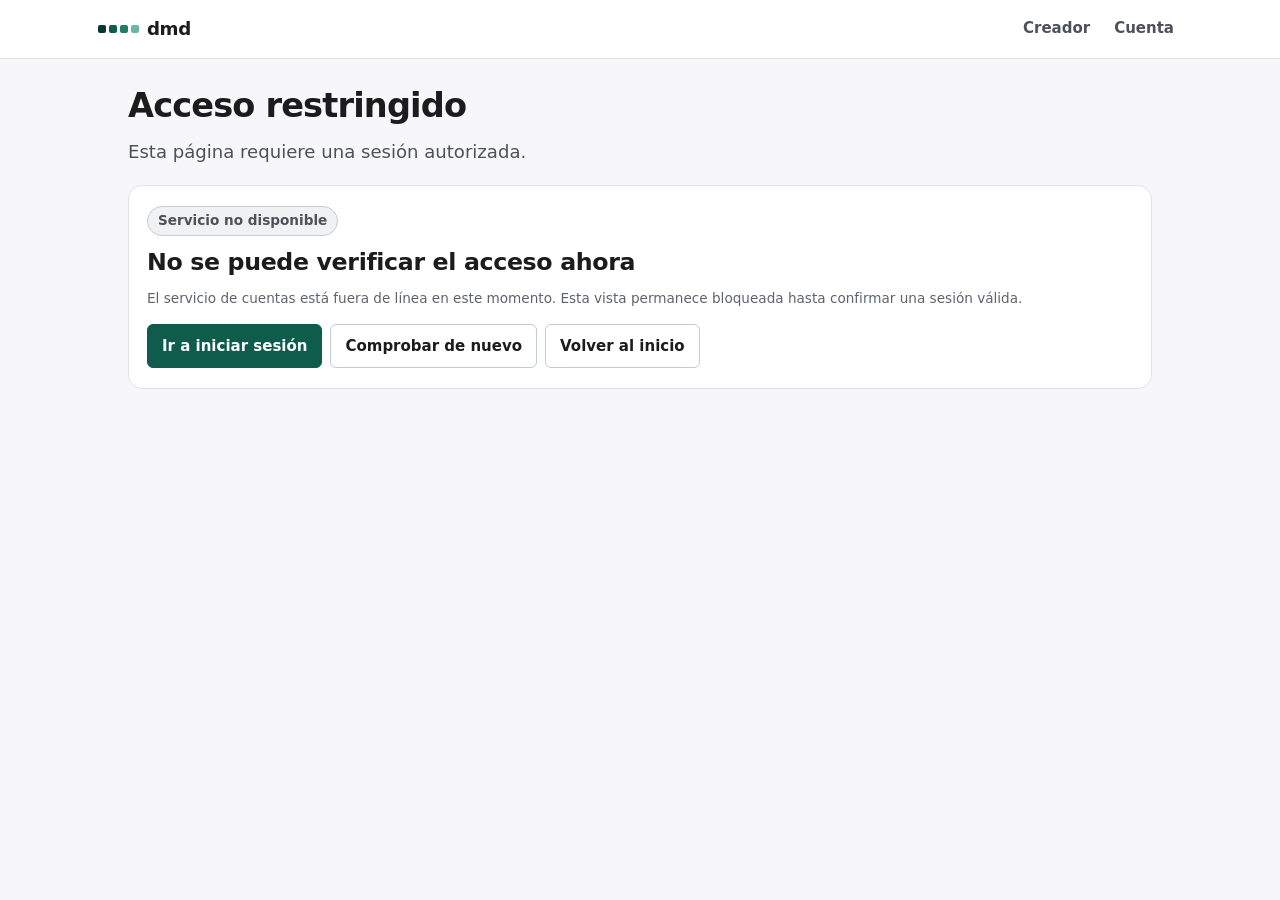
==== commit d6d97e20: "Variar estructura por giro, limpiar legados, pulir home y ocultar encabezado admin" ====
--- a/admin.html
+++ b/admin.html
@@ -5,7 +5,7 @@
   <meta name="viewport" content="width=device-width, initial-scale=1">
   <meta name="color-scheme" content="light dark">
   <meta name="robots" content="noindex, nofollow">
-  <title>Panel interno | dmd</title>
+  <title>Acceso restringido | dmd</title>
   <link rel="stylesheet" href="styles.css">
 </head>
 <body>
@@ -23,7 +23,7 @@
         <span>dmd</span>
       </a>
 
-      <nav class="site-nav" aria-label="Navegación interna">
+      <nav class="site-nav" aria-label="Navegación principal">
         <a class="nav-link" href="app.html">Creador</a>
         <a class="nav-link" href="login.html">Cuenta</a>
       </nav>
@@ -33,24 +33,24 @@
   <main id="contenido" tabindex="-1">
     <div class="container container-plans">
       <section class="page-intro" aria-labelledby="titulo-admin">
-        <h1 id="titulo-admin">Panel de operación</h1>
-        <p class="lead">Vista privada para consultar usuarios, suscripciones, pagos y cancelaciones reales.</p>
+        <h1 id="titulo-admin">Acceso restringido</h1>
+        <p id="subtitulo-admin" class="lead">Esta página requiere una sesión autorizada.</p>
       </section>
 
       <!-- Estado de carga -->
       <section id="admin-cargando" class="card admin-guard-card" role="status" aria-live="polite">
         <div class="loading-inline">
           <span class="spinner spinner-accent" aria-hidden="true"></span>
-          <span>Verificando sesión autorizada...</span>
+          <span>Verificando acceso...</span>
         </div>
       </section>
 
       <!-- Acceso bloqueado (sin sesión o servicio fuera de línea) -->
       <section id="admin-bloqueado" class="card admin-guard-card" aria-labelledby="titulo-admin-bloqueado" hidden>
         <span id="admin-bloqueado-badge" class="status-pill status-pill-muted">Acceso restringido</span>
-        <h2 id="titulo-admin-bloqueado">Se requiere sesión del propietario</h2>
+        <h2 id="titulo-admin-bloqueado">Inicia sesión para continuar</h2>
         <p id="admin-bloqueado-msg" class="field-hint">
-          Inicia sesión con tu cuenta para consultar los registros reales de operación.
+          El contenido permanece oculto hasta confirmar una cuenta con permisos.
         </p>
         <div class="service-alert-actions">
           <a class="btn btn-primary btn-sm" href="login.html">Ir a iniciar sesión</a>
--- a/styles.css
+++ b/styles.css
@@ -1428,6 +1428,7 @@
 
 .footer-nav {
   display: flex;
+  flex-wrap: wrap;
   align-items: center;
   gap: 6px;
 }
@@ -4666,6 +4667,7 @@
   display: grid;
   gap: 12px;
   margin-bottom: 16px;
+  min-width: 0;
 }
 
 .legal-section h2 {
@@ -4684,6 +4686,11 @@
   gap: 10px;
   font-size: var(--text-sm);
   color: var(--ink-secondary);
+}
+
+.legal-list code {
+  overflow-wrap: anywhere;
+  word-break: break-word;
 }
 
 .legal-list strong {
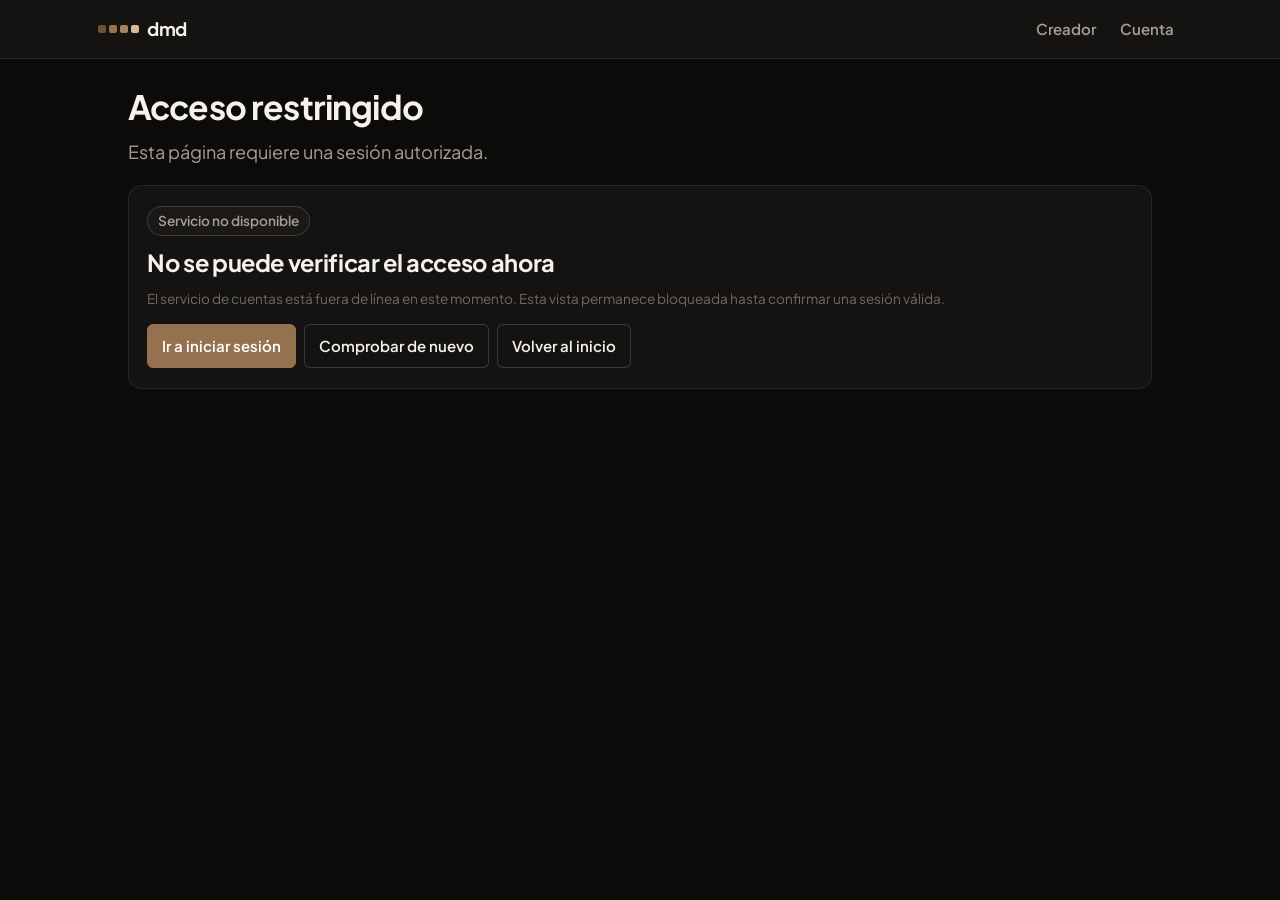
==== commit 6b2d4e4c: "Aplicar paleta de colores de BESO a la app de DMD" ====
--- a/admin.html
+++ b/admin.html
@@ -2,10 +2,25 @@
 <html lang="es-MX">
 <head>
   <meta charset="UTF-8">
-  <meta name="viewport" content="width=device-width, initial-scale=1">
-  <meta name="color-scheme" content="light dark">
+  <meta name="viewport" content="width=device-width, initial-scale=1, viewport-fit=cover">
+  <meta name="theme-color" content="#0c0b0a">
+  <meta name="color-scheme" content="dark">
   <meta name="robots" content="noindex, nofollow">
   <title>Acceso restringido | dmd</title>
+  <script>
+    (function () {
+      var ua = navigator.userAgent || "";
+      var p = /iPad|iPhone|iPod/.test(ua) || (navigator.platform === "MacIntel" && navigator.maxTouchPoints > 1)
+        ? "ios"
+        : /Android/i.test(ua)
+          ? "android"
+          : "desktop";
+      document.documentElement.dataset.platform = p;
+    })();
+  </script>
+  <link rel="preconnect" href="https://fonts.googleapis.com">
+  <link rel="preconnect" href="https://fonts.gstatic.com" crossorigin>
+  <link href="https://fonts.googleapis.com/css2?family=Instrument+Serif:ital@0;1&family=Plus+Jakarta+Sans:wght@600;700;800&display=swap" rel="stylesheet">
   <link rel="stylesheet" href="styles.css">
 </head>
 <body>
--- a/styles.css
+++ b/styles.css
@@ -1,40 +1,50 @@
 /* ==========================================================================
    dmd - Hoja de estilos mobile-first (360-390 px primero)
-   Paleta sobria: verde profesional único (#0f5c4d), blanco, grises y tinta oscura.
+   Paleta BESO: fondo oscuro #0c0b0a, superficies cálidas, texto claro #f5f1eb y acento bronce #967150.
    Los 4 colores de la marca solo se usan dentro de los 4 cuadrados del logo.
    ========================================================================== */
 
 :root {
-  color-scheme: light dark;
-
-  /* Superficies claras y neutros */
-  --bg: #f7f7f9;
-  --surface: #ffffff;
-  --surface-subtle: #eff1f2;
-  --ink: #1c1c1c;
-  --ink-secondary: #4c5258;
-  --ink-muted: #5d646b;
-  --border: #dfe2e5;
-  --border-strong: #c5cbd0;
-
-  /* Color principal único: verde profundo y sobrio (7.9:1 con blanco) */
-  --accent: #0f5c4d;
-  --accent-ink: #0f5c4d;
-  --accent-ink-hover: #0b473b;
-  --accent-hover: #0b473b;
-  --accent-active: #08372e;
-  --accent-soft: #eaf3f0;
-  --accent-border: #bdd6ce;
+  color-scheme: dark;
+
+  /* Superficies oscuras BESO */
+  --bg: #0c0b0a;
+  --surface: #141311;
+  --surface-subtle: #1b1917;
+  --ink: #f5f1eb;
+  --ink-secondary: #a59e95;
+  --ink-muted: #706a62;
+  --border: rgba(255, 248, 240, 0.08);
+  --border-strong: rgba(255, 248, 240, 0.16);
+
+  /* Color principal único: bronce BESO #967150; texto de acento #d7b998 */
+  --accent: #967150;
+  --accent-ink: #d7b998;
+  --accent-ink-hover: #e8cdb2;
+  --accent-hover: #aa815d;
+  --accent-active: #6e5238;
+  --accent-soft: rgba(150, 113, 80, 0.16);
+  --accent-border: rgba(150, 113, 80, 0.45);
   --on-accent: #ffffff;
 
   /* Error de formulario discreto y legible */
-  --error-ink: #8f1d1d;
-  --error-bg: #fcf4f4;
-  --error-border: #e5c3c3;
-
-  /* Tipografía del sistema */
-  --font-sans: system-ui, -apple-system, BlinkMacSystemFont, "Segoe UI", Roboto,
-    "Helvetica Neue", Arial, sans-serif;
+  --error-ink: #f0a8a8;
+  --error-bg: #2a1512;
+  --error-border: #5c2b24;
+
+  /* Pila de fuentes por plataforma: cuerpo del sistema (San Francisco en iOS, Roboto en Android) */
+  --font-sans: "Plus Jakarta Sans", -apple-system, BlinkMacSystemFont, "SF Pro Text", "Roboto", system-ui,
+    "Segoe UI", "Helvetica Neue", Arial, sans-serif;
+  --font-display: "Plus Jakarta Sans", -apple-system, BlinkMacSystemFont, "SF Pro Display",
+    "Roboto", system-ui, "Segoe UI", sans-serif;
+  --font-editorial: "Instrument Serif", Georgia, "Times New Roman", serif;
+
+  /* Áreas seguras para notch, Dynamic Island, indicador de inicio y barra de gestos */
+  --safe-top: env(safe-area-inset-top, 0px);
+  --safe-right: env(safe-area-inset-right, 0px);
+  --safe-bottom: env(safe-area-inset-bottom, 0px);
+  --safe-left: env(safe-area-inset-left, 0px);
+  --bottom-nav-base-h: 63px;
 
   /* Escala fluida con clamp() */
   --text-xs: clamp(0.8rem, 0.78rem + 0.15vw, 0.85rem);
@@ -53,40 +63,54 @@
   --touch-min: 44px;
 }
 
+@supports (-webkit-touch-callout: none) {
+  :root {
+    --font-sans: "Plus Jakarta Sans", -apple-system, "SF Pro Text", system-ui, sans-serif;
+  }
+}
+
+html[data-platform="ios"] {
+  --font-sans: "Plus Jakarta Sans", -apple-system, "SF Pro Text", system-ui, sans-serif;
+}
+
+html[data-platform="android"] {
+  --font-sans: "Plus Jakarta Sans", "Roboto", system-ui, "Noto Sans", sans-serif;
+}
+
 @media (prefers-color-scheme: dark) {
   :root {
-    --bg: #111315;
-    --surface: #181b1e;
-    --surface-subtle: #202428;
-    --ink: #f1f3f5;
-    --ink-secondary: #c2c8ce;
-    --ink-muted: #98a1aa;
-    --border: #2c3137;
-    --border-strong: #3e454e;
-
-    --accent: #0f5c4d;
-    --accent-ink: #5bc7ae;
-    --accent-ink-hover: #83dec8;
-    --accent-hover: #147563;
-    --accent-active: #0c4b3f;
-    --accent-soft: #132a25;
-    --accent-border: #255a4e;
+    --bg: #0c0b0a;
+    --surface: #141311;
+    --surface-subtle: #1b1917;
+    --ink: #f5f1eb;
+    --ink-secondary: #a59e95;
+    --ink-muted: #706a62;
+    --border: rgba(255, 248, 240, 0.08);
+    --border-strong: rgba(255, 248, 240, 0.16);
+
+    --accent: #967150;
+    --accent-ink: #d7b998;
+    --accent-ink-hover: #e8cdb2;
+    --accent-hover: #aa815d;
+    --accent-active: #6e5238;
+    --accent-soft: rgba(150, 113, 80, 0.16);
+    --accent-border: rgba(150, 113, 80, 0.45);
     --on-accent: #ffffff;
 
-    --error-ink: #f5a3a3;
-    --error-bg: #2a1818;
-    --error-border: #663333;
+    --error-ink: #f0a8a8;
+    --error-bg: #2a1512;
+    --error-border: #5c2b24;
   }
 
   .select {
-    background-image: url("data:image/svg+xml,%3Csvg xmlns='http://www.w3.org/2000/svg' width='18' height='18' viewBox='0 0 24 24' fill='none' stroke='%23f1f3f5' stroke-width='2' stroke-linecap='round' stroke-linejoin='round'%3E%3Cpath d='m6 9 6 6 6-6'/%3E%3C/svg%3E");
+    background-image: url("data:image/svg+xml,%3Csvg xmlns='http://www.w3.org/2000/svg' width='18' height='18' viewBox='0 0 24 24' fill='none' stroke='%23f5f1eb' stroke-width='2' stroke-linecap='round' stroke-linejoin='round'%3E%3Cpath d='m6 9 6 6 6-6'/%3E%3C/svg%3E");
   }
 
   .input:focus,
   .select:focus,
   .textarea:focus {
     border-color: var(--accent-ink);
-    box-shadow: 0 0 0 3px rgba(91, 199, 174, 0.22);
+    box-shadow: 0 0 0 3px rgba(215, 185, 152, 0.22);
   }
 }
 
@@ -123,6 +147,7 @@
 body {
   margin: 0;
   min-height: 100vh;
+  min-height: 100dvh;
   display: flex;
   flex-direction: column;
   font-family: var(--font-sans);
@@ -157,7 +182,7 @@
   color: var(--accent-ink-hover);
 }
 
-/* Foco visible en verde principal */
+/* Foco visible en bronce BESO */
 :focus-visible {
   outline: 3px solid var(--accent-ink);
   outline-offset: 2px;
@@ -181,7 +206,8 @@
 }
 
 .skip-link:focus {
-  top: 12px;
+  top: calc(12px + var(--safe-top));
+  left: calc(16px + var(--safe-left));
 }
 
 .sr-only {
@@ -200,11 +226,12 @@
   width: 100%;
   max-width: var(--container-max);
   margin-inline: auto;
-  padding-inline: 16px;
+  padding-left: calc(16px + var(--safe-left));
+  padding-right: calc(16px + var(--safe-right));
 }
 
 /* ==========================================================================
-   Marca de 4 cuadrados en tonos de verde profundo (#0f5c4d)
+   Marca de 4 cuadrados en tonos bronce de BESO (#967150)
    ========================================================================== */
 .brand-squares {
   display: inline-flex;
@@ -221,19 +248,19 @@
 }
 
 .brand-sq-1 {
-  background-color: #08372e;
+  background-color: #6e5238;
 }
 
 .brand-sq-2 {
-  background-color: #0f5c4d;
+  background-color: #967150;
 }
 
 .brand-sq-3 {
-  background-color: #247a69;
+  background-color: #aa815d;
 }
 
 .brand-sq-4 {
-  background-color: #6eb5a5;
+  background-color: #d7b998;
 }
 
 .brand-squares-sm .brand-sq {
@@ -251,6 +278,7 @@
   z-index: 30;
   background-color: var(--surface);
   border-bottom: 1px solid var(--border);
+  padding-top: var(--safe-top);
 }
 
 .header-inner {
@@ -271,6 +299,7 @@
   padding: 4px 6px 4px 2px;
   color: var(--ink);
   text-decoration: none;
+  font-family: var(--font-display);
   font-weight: 700;
   font-size: 1.14rem;
   letter-spacing: -0.025em;
@@ -320,17 +349,18 @@
    ========================================================================== */
 main {
   flex: 1 0 auto;
-  padding-block: 28px 52px;
+  padding-top: 28px;
+  padding-bottom: calc(52px + var(--safe-bottom));
 }
 
 .section {
   margin-top: 38px;
-  scroll-margin-top: 74px;
+  scroll-margin-top: calc(74px + var(--safe-top));
 }
 
 #form-borrador,
 #contenido {
-  scroll-margin-top: 74px;
+  scroll-margin-top: calc(74px + var(--safe-top));
 }
 
 h1,
@@ -339,6 +369,7 @@
 h4 {
   margin: 0;
   color: var(--ink);
+  font-family: var(--font-display);
   font-weight: 700;
   overflow-wrap: break-word;
 }
@@ -706,7 +737,7 @@
 .select:focus,
 .textarea:focus {
   border-color: var(--accent);
-  box-shadow: 0 0 0 3px rgba(15, 92, 77, 0.14);
+  box-shadow: 0 0 0 3px rgba(150, 113, 80, 0.14);
   outline: none;
 }
 
@@ -1399,7 +1430,8 @@
   margin-top: auto;
   border-top: 1px solid var(--border);
   background-color: var(--surface);
-  padding-block: 18px;
+  padding-top: 18px;
+  padding-bottom: calc(18px + var(--safe-bottom));
 }
 
 .footer-inner {
@@ -1456,7 +1488,7 @@
 }
 
 /* ==========================================================================
-   Contraste en modo oscuro para textos, bordes e íconos con acento verde
+   Contraste en modo oscuro para textos, bordes e íconos con acento bronce
    ========================================================================== */
 .nav-link[aria-current="page"],
 .includes-icon,
@@ -1638,6 +1670,7 @@
 .app-shell {
   display: flex;
   min-height: 100vh;
+  min-height: 100dvh;
   width: 100%;
   position: relative;
 }
@@ -1672,7 +1705,10 @@
   display: flex;
   align-items: center;
   justify-content: space-between;
-  padding: 10px 14px;
+  padding-top: calc(10px + var(--safe-top));
+  padding-right: 14px;
+  padding-bottom: 10px;
+  padding-left: calc(14px + var(--safe-left));
   border-bottom: 1px solid var(--border);
 }
 
@@ -1681,13 +1717,13 @@
 }
 
 .sidebar-new-wrap {
-  padding: 12px 14px 8px;
+  padding: 12px 14px 8px calc(14px + var(--safe-left));
 }
 
 .sidebar-scroll {
   flex: 1;
   overflow-y: auto;
-  padding: 8px 14px 16px;
+  padding: 8px 14px 16px calc(14px + var(--safe-left));
   display: grid;
   gap: 18px;
   align-content: start;
@@ -1818,7 +1854,7 @@
 
 .sidebar-footer {
   border-top: 1px solid var(--border);
-  padding: 12px 14px;
+  padding: 12px 14px calc(12px + var(--safe-bottom)) calc(14px + var(--safe-left));
   display: grid;
   gap: 10px;
   background-color: var(--surface);
@@ -1876,6 +1912,7 @@
   display: flex;
   flex-direction: column;
   min-height: 100vh;
+  min-height: 100dvh;
 }
 
 .app-topbar {
@@ -2549,7 +2586,7 @@
    Página del negocio (en editor visual y en ver.html)
    ========================================================================== */
 .biz-page {
-  --biz-accent: #0f5c4d;
+  --biz-accent: #967150;
   --biz-font: var(--font-sans);
   font-family: var(--biz-font);
   background-color: var(--surface);
@@ -2745,7 +2782,8 @@
 
 .published-main {
   flex: 1;
-  padding: 16px 12px 92px;
+  padding: calc(16px + var(--safe-top)) calc(12px + var(--safe-right)) calc(92px + var(--safe-bottom))
+    calc(12px + var(--safe-left));
 }
 
 .published-shell {
@@ -2765,7 +2803,7 @@
   z-index: 30;
   background-color: var(--surface);
   border-top: 1px solid var(--border);
-  padding: 8px 0;
+  padding: 8px 0 calc(8px + var(--safe-bottom));
 }
 
 .published-bar-inner {
@@ -2880,6 +2918,7 @@
     position: sticky;
     top: 0;
     height: 100vh;
+    height: 100dvh;
     width: 296px;
     transform: none;
     flex-shrink: 0;
@@ -2897,14 +2936,14 @@
 
 @media (prefers-color-scheme: dark) {
   .select {
-    background-image: url("data:image/svg+xml,%3Csvg xmlns='http://www.w3.org/2000/svg' width='18' height='18' viewBox='0 0 24 24' fill='none' stroke='%23f1f3f5' stroke-width='2' stroke-linecap='round' stroke-linejoin='round'%3E%3Cpath d='m6 9 6 6 6-6'/%3E%3C/svg%3E");
+    background-image: url("data:image/svg+xml,%3Csvg xmlns='http://www.w3.org/2000/svg' width='18' height='18' viewBox='0 0 24 24' fill='none' stroke='%23f5f1eb' stroke-width='2' stroke-linecap='round' stroke-linejoin='round'%3E%3Cpath d='m6 9 6 6 6-6'/%3E%3C/svg%3E");
   }
 
   .input:focus,
   .select:focus,
   .textarea:focus {
     border-color: var(--accent-ink);
-    box-shadow: 0 0 0 3px rgba(91, 199, 174, 0.22);
+    box-shadow: 0 0 0 3px rgba(215, 185, 152, 0.22);
   }
 
   .editable-inline:focus {
@@ -2924,13 +2963,13 @@
 
 /* ==========================================================================
    dmd - Pulido profesional (Home, Login, Pago, Chat, Editor dividido y Vista real)
-   Un solo color principal: verde profundo #0f5c4d con blanco y neutros.
+   Un solo color principal: bronce BESO #967150 con tonos cálidos oscuros.
    ========================================================================== */
 
 :root {
-  --shadow-xs: 0 1px 2px rgba(16, 24, 22, 0.05);
-  --shadow-sm: 0 4px 14px rgba(16, 24, 22, 0.06);
-  --shadow-md: 0 12px 30px rgba(16, 24, 22, 0.09);
+  --shadow-xs: 0 1px 2px rgba(0, 0, 0, 0.05);
+  --shadow-sm: 0 4px 14px rgba(0, 0, 0, 0.06);
+  --shadow-md: 0 12px 30px rgba(0, 0, 0, 0.09);
 }
 
 @media (prefers-color-scheme: dark) {
@@ -4250,7 +4289,7 @@
   color: var(--ink-muted);
 }
 
-/* Paleta única verde profundo */
+/* Paleta única bronce BESO */
 .brand-palette-readonly {
   display: flex;
   align-items: center;
@@ -4265,7 +4304,7 @@
   width: 32px;
   height: 32px;
   border-radius: 50%;
-  background-color: #0f5c4d;
+  background-color: #967150;
   border: 2px solid var(--accent-border);
   flex-shrink: 0;
 }
@@ -4299,7 +4338,7 @@
 
 .subdomain-input-group:focus-within {
   border-color: var(--accent);
-  box-shadow: 0 0 0 3px rgba(15, 92, 77, 0.14);
+  box-shadow: 0 0 0 3px rgba(150, 113, 80, 0.14);
 }
 
 .subdomain-input {
@@ -4524,9 +4563,9 @@
 /* Toast flotante con Deshacer al borrar */
 .undo-toast {
   position: fixed;
-  left: 12px;
-  right: 12px;
-  bottom: 14px;
+  left: calc(12px + var(--safe-left));
+  right: calc(12px + var(--safe-right));
+  bottom: calc(14px + var(--safe-bottom));
   z-index: 80;
   display: flex;
   align-items: center;
@@ -4555,8 +4594,8 @@
 @media (min-width: 640px) {
   .undo-toast {
     left: auto;
-    right: 20px;
-    bottom: 20px;
+    right: calc(20px + var(--safe-right));
+    bottom: calc(20px + var(--safe-bottom));
     max-width: 460px;
   }
 }
@@ -4586,19 +4625,19 @@
 
 @media (prefers-color-scheme: dark) {
   .brand-sq-1 {
-    background-color: #0f5c4d;
+    background-color: #967150;
   }
 
   .brand-sq-2 {
-    background-color: #1e826e;
+    background-color: #967150;
   }
 
   .brand-sq-3 {
-    background-color: #43ab95;
+    background-color: #aa815d;
   }
 
   .brand-sq-4 {
-    background-color: #82d4c2;
+    background-color: #d7b998;
   }
 
   .storage-dot,
@@ -4625,7 +4664,7 @@
 .cover-fallback {
   aspect-ratio: 16 / 9;
   max-height: 180px;
-  background: linear-gradient(135deg, #0f5c4d 0%, #157462 55%, #0c4439 100%);
+  background: linear-gradient(135deg, #967150 0%, #7a5c40 55%, #241c14 100%);
   border-color: var(--accent-border);
   position: relative;
 }
@@ -4768,7 +4807,7 @@
 .published-footer {
   border-top: 1px solid var(--border);
   background-color: var(--surface);
-  padding: 14px 0 80px;
+  padding: 14px 0 calc(80px + var(--safe-bottom));
 }
 
 .published-footer-inner {
@@ -4871,3 +4910,3524 @@
   font-size: var(--text-sm);
   color: var(--ink-secondary);
 }
+
+/* ==========================================================================
+   Diseño editorial, Bento asimétrico, stickers troquelados y personalidad
+   visual por giro (un solo color principal #967150 + papel y tinta neutra)
+   ========================================================================== */
+
+.editorial-emphasis {
+  font-family: var(--font-editorial);
+  font-style: italic;
+  font-weight: 400;
+  color: var(--accent-ink);
+  font-size: 1.14em;
+  letter-spacing: -0.01em;
+}
+
+/* Botón principal con brillo táctil y flecha animada */
+.btn-sheen {
+  position: relative;
+  overflow: hidden;
+  transition: transform 180ms ease, background-color 180ms ease, box-shadow 180ms ease;
+}
+
+.btn-sheen::after {
+  content: "";
+  position: absolute;
+  inset: 0;
+  background: linear-gradient(115deg, transparent 30%, rgba(255, 255, 255, 0.22) 50%, transparent 70%);
+  transform: translateX(-110%);
+  transition: transform 520ms cubic-bezier(0.22, 1, 0.36, 1);
+  pointer-events: none;
+}
+
+.btn-sheen:hover {
+  transform: translateY(-1px);
+  box-shadow: 0 8px 20px rgba(150, 113, 80, 0.22);
+}
+
+.btn-sheen:hover::after {
+  transform: translateX(110%);
+}
+
+.btn-icon-arrow {
+  transition: transform 180ms ease;
+}
+
+.btn-sheen:hover .btn-icon-arrow {
+  transform: translateX(3px);
+}
+
+/* Stickers troquelados estilo papel adhesivo (monocromo bronce + borde blanco) */
+.dmd-sticker {
+  display: inline-flex;
+  align-items: center;
+  gap: 6px;
+  width: fit-content;
+  padding: 6px 12px;
+  border-radius: 999px;
+  background-color: var(--accent-soft);
+  color: var(--accent-ink);
+  border: 2px solid var(--surface);
+  outline: 1px solid var(--accent-border);
+  box-shadow: 0 5px 14px rgba(0, 0, 0, 0.12);
+  font-size: 0.78rem;
+  font-weight: 700;
+  letter-spacing: 0.01em;
+  line-height: 1.1;
+  transition: transform 220ms cubic-bezier(0.22, 1, 0.36, 1);
+}
+
+.dmd-sticker-tilt-right {
+  transform: rotate(2.5deg);
+}
+
+.dmd-sticker-tilt-left {
+  transform: rotate(-2.2deg);
+}
+
+.dmd-sticker:hover {
+  transform: rotate(0deg) scale(1.03);
+}
+
+.dmd-sticker-light {
+  background-color: #ffffff;
+  color: #967150;
+  border-color: rgba(255, 255, 255, 0.9);
+  outline-color: rgba(150, 113, 80, 0.18);
+  box-shadow: 0 6px 16px rgba(0, 0, 0, 0.18);
+}
+
+/* Sticker troquelado sobre portadas de borradores y demos */
+.biz-cover-wrap,
+.preview-cover-wrap,
+.hero-demo-cover,
+.tpl-mini-photo-wrap {
+  position: relative;
+}
+
+.biz-sticker {
+  position: absolute;
+  right: 10px;
+  bottom: 10px;
+  z-index: 2;
+  display: inline-flex;
+  align-items: center;
+  gap: 5px;
+  padding: 5px 10px;
+  border-radius: 999px;
+  background-color: #ffffff;
+  color: #967150;
+  border: 2px solid #ffffff;
+  box-shadow: 0 6px 16px rgba(0, 0, 0, 0.24), 0 0 0 1px rgba(150, 113, 80, 0.18);
+  font-family: var(--font-sans);
+  font-size: 0.72rem;
+  font-weight: 700;
+  line-height: 1.1;
+  letter-spacing: 0.01em;
+  transform: rotate(-2.8deg);
+  transition: transform 220ms cubic-bezier(0.22, 1, 0.36, 1);
+}
+
+.biz-sticker-ferreteria,
+.biz-sticker-taller {
+  border-radius: 5px;
+  background-color: #967150;
+  color: #ffffff;
+  border-color: #ffffff;
+  transform: rotate(2deg);
+}
+
+.biz-sticker-taqueria,
+.biz-sticker-comida {
+  background-color: #967150;
+  color: #ffffff;
+  border-color: #ffffff;
+  transform: rotate(-3.2deg);
+}
+
+.biz-sticker-icon {
+  flex-shrink: 0;
+}
+
+.tpl-mini-sticker {
+  position: absolute;
+  right: 6px;
+  bottom: 6px;
+  z-index: 2;
+  padding: 3px 7px;
+  border-radius: 999px;
+  background-color: #ffffff;
+  color: #967150;
+  border: 1.5px solid #ffffff;
+  box-shadow: 0 3px 10px rgba(0, 0, 0, 0.22);
+  font-size: 0.6rem;
+  font-weight: 700;
+  line-height: 1.1;
+  transform: rotate(-2.5deg);
+}
+
+.tpl-mini-sticker-alt {
+  border-radius: 4px;
+  background-color: #967150;
+  color: #ffffff;
+  transform: rotate(2deg);
+}
+
+/* Escenario interactivo del Hero con foco suave al puntero */
+.spotlight-surface {
+  position: relative;
+  padding: 14px;
+  border-radius: var(--radius-lg);
+  background-color: var(--bg);
+  border: 1px solid var(--border);
+  overflow: hidden;
+}
+
+.spotlight-surface::before {
+  content: "";
+  position: absolute;
+  inset: 0;
+  background: radial-gradient(
+    360px circle at var(--spot-x, 65%) var(--spot-y, 25%),
+    rgba(150, 113, 80, 0.09),
+    transparent 65%
+  );
+  pointer-events: none;
+}
+
+.spotlight-surface > * {
+  position: relative;
+  z-index: 1;
+}
+
+.hero-demo-card {
+  transition: transform 240ms ease, box-shadow 240ms ease;
+}
+
+.hero-demo-card.is-switching {
+  animation: dmdDemoPop 280ms cubic-bezier(0.22, 1, 0.36, 1);
+}
+
+@keyframes dmdDemoPop {
+  0% {
+    opacity: 0.72;
+    transform: translateY(4px) scale(0.992);
+  }
+  100% {
+    opacity: 1;
+    transform: translateY(0) scale(1);
+  }
+}
+
+/* Encabezado con sticker en Cómo funciona */
+.section-head-with-sticker {
+  display: flex;
+  flex-wrap: wrap;
+  align-items: flex-end;
+  justify-content: space-between;
+  gap: 14px;
+  max-width: none;
+}
+
+/* Pasos editoriales con numerales grandes y micro piezas de interfaz */
+.steps-editorial .step-card {
+  position: relative;
+  padding: 22px 20px;
+  gap: 12px;
+  transition: transform 200ms ease, border-color 200ms ease, box-shadow 200ms ease;
+}
+
+.steps-editorial .step-card:hover {
+  transform: translateY(-2px);
+  border-color: var(--accent-border);
+  box-shadow: var(--shadow-sm);
+}
+
+.step-numeral {
+  font-family: var(--font-editorial);
+  font-size: 2.35rem;
+  line-height: 0.9;
+  color: var(--accent-ink);
+  letter-spacing: -0.02em;
+}
+
+.step-mini-ui {
+  margin-top: 6px;
+  display: grid;
+  gap: 6px;
+  padding: 10px;
+  border-radius: var(--radius-sm);
+  background-color: var(--bg);
+  border: 1px solid var(--border);
+  font-size: 0.74rem;
+}
+
+.mini-bubble-q {
+  justify-self: start;
+  padding: 5px 9px;
+  border-radius: 10px 10px 10px 3px;
+  background-color: var(--surface);
+  border: 1px solid var(--border);
+  color: var(--ink-secondary);
+}
+
+.mini-bubble-a {
+  justify-self: end;
+  padding: 5px 9px;
+  border-radius: 10px 10px 3px 10px;
+  background-color: var(--accent);
+  color: var(--on-accent);
+  font-weight: 600;
+}
+
+.step-mini-pills {
+  margin-top: 6px;
+  display: flex;
+  flex-wrap: wrap;
+  gap: 6px;
+}
+
+.step-mini-pills span {
+  padding: 4px 9px;
+  border-radius: 999px;
+  border: 1px solid var(--border);
+  background-color: var(--bg);
+  color: var(--ink-secondary);
+  font-size: 0.73rem;
+  font-weight: 600;
+}
+
+.step-mini-pills span.is-on {
+  background-color: var(--accent-soft);
+  border-color: var(--accent-border);
+  color: var(--accent-ink);
+}
+
+.step-mini-url {
+  margin-top: 6px;
+  display: inline-flex;
+  align-items: center;
+  gap: 7px;
+  max-width: 100%;
+  padding: 7px 10px;
+  border-radius: var(--radius-sm);
+  border: 1px solid var(--accent-border);
+  background-color: var(--accent-soft);
+  color: var(--accent-ink);
+  font-size: 0.75rem;
+  font-weight: 700;
+  overflow: hidden;
+  text-overflow: ellipsis;
+  white-space: nowrap;
+}
+
+.mini-url-dot {
+  width: 7px;
+  height: 7px;
+  border-radius: 50%;
+  background-color: var(--accent);
+  flex-shrink: 0;
+}
+
+/* Tarjetas de plantillas con elevación táctil */
+.home-tpl-card {
+  transition: transform 220ms ease, border-color 220ms ease, box-shadow 220ms ease;
+}
+
+.home-tpl-card:hover {
+  transform: translateY(-3px);
+  border-color: var(--accent-border);
+  box-shadow: var(--shadow-md);
+}
+
+/* Bento asimétrico para Qué trae cada página */
+.bento-grid {
+  display: grid;
+  grid-template-columns: minmax(0, 1fr);
+  gap: 14px;
+}
+
+.bento-grid .feature-card {
+  padding: 20px;
+  gap: 10px;
+  transition: border-color 200ms ease, box-shadow 200ms ease, transform 200ms ease;
+}
+
+.bento-grid .feature-card:hover {
+  border-color: var(--accent-border);
+  box-shadow: var(--shadow-sm);
+  transform: translateY(-2px);
+}
+
+.bento-head {
+  display: flex;
+  align-items: center;
+  gap: 10px;
+}
+
+.bento-head-split {
+  display: flex;
+  align-items: center;
+  justify-content: space-between;
+  gap: 10px;
+  flex-wrap: wrap;
+}
+
+.bento-photo-strip {
+  margin-top: 6px;
+  display: grid;
+  grid-template-columns: repeat(3, minmax(0, 1fr));
+  gap: 8px;
+}
+
+.bento-photo-strip img {
+  width: 100%;
+  height: 68px;
+  object-fit: cover;
+  border-radius: var(--radius-sm);
+  border: 1px solid var(--border);
+  display: block;
+}
+
+.bento-chip-row {
+  margin-top: 6px;
+  display: flex;
+  flex-wrap: wrap;
+  gap: 6px;
+}
+
+.bento-chip-row span {
+  padding: 4px 9px;
+  border-radius: 999px;
+  border: 1px solid var(--border);
+  background-color: var(--bg);
+  color: var(--ink-secondary);
+  font-size: 0.74rem;
+  font-weight: 600;
+}
+
+.bento-hours-pill {
+  margin-top: 6px;
+  width: fit-content;
+  max-width: 100%;
+  padding: 6px 10px;
+  border-radius: var(--radius-sm);
+  background-color: var(--accent-soft);
+  border: 1px solid var(--accent-border);
+  color: var(--accent-ink);
+  font-size: 0.76rem;
+  font-weight: 700;
+}
+
+.bento-card-accent {
+  background-color: #967150;
+  border-color: #967150;
+  color: #ffffff;
+}
+
+.bento-card-accent h3,
+.bento-card-accent p,
+.bento-card-accent .includes-icon {
+  color: #ffffff;
+}
+
+.bento-card-accent p {
+  opacity: 0.92;
+}
+
+.bento-seo-mock {
+  margin-top: 6px;
+  padding: 10px 12px;
+  border-radius: var(--radius-sm);
+  background-color: var(--bg);
+  border: 1px solid var(--border);
+  display: grid;
+  gap: 2px;
+}
+
+.bento-seo-url {
+  font-size: 0.72rem;
+  color: var(--ink-muted);
+  word-break: break-word;
+}
+
+.bento-seo-title {
+  font-size: 0.88rem;
+  font-weight: 700;
+  color: var(--accent-ink);
+}
+
+/* Sección de confianza editorial con líneas divisorias */
+.trust-editorial-layout {
+  display: grid;
+  gap: 24px;
+  align-items: start;
+}
+
+.trust-intro-col {
+  display: grid;
+  gap: 12px;
+  align-content: start;
+}
+
+.trust-ruled-grid {
+  display: grid;
+  gap: 0;
+  border-top: 1px solid var(--border-strong);
+}
+
+.landing-section-alt .trust-ruled-item,
+.trust-ruled-item {
+  background-color: transparent;
+  border: 0;
+  border-bottom: 1px solid var(--border);
+  border-radius: 0;
+  padding: 18px 0;
+  box-shadow: none;
+}
+
+.trust-index {
+  font-family: var(--font-editorial);
+  font-size: 1.5rem;
+  line-height: 1;
+  color: var(--accent-ink);
+}
+
+/* FAQ editorial dividido */
+.faq-split-layout {
+  display: grid;
+  gap: 24px;
+  align-items: start;
+}
+
+.faq-head-col {
+  display: grid;
+  gap: 6px;
+}
+
+/* CTA final de alto contraste en bronce BESO #967150 */
+.final-cta-accent {
+  background-color: #967150;
+  border-color: #aa815d;
+  color: #ffffff;
+  padding: 28px 22px;
+  box-shadow: 0 14px 32px rgba(150, 113, 80, 0.22);
+}
+
+.final-cta-copy {
+  display: grid;
+  gap: 10px;
+}
+
+.final-cta-accent h2 {
+  color: #ffffff;
+}
+
+.final-cta-accent .lead {
+  color: rgba(255, 255, 255, 0.9);
+  margin-top: 0;
+}
+
+.btn-on-accent {
+  background-color: #ffffff;
+  color: #967150;
+  border: 1px solid #ffffff;
+  font-weight: 700;
+}
+
+.btn-on-accent:hover {
+  background-color: #f5f1eb;
+  border-color: #f5f1eb;
+  color: #6e5238;
+}
+
+.btn-outline-on-accent {
+  background-color: transparent;
+  color: #ffffff;
+  border: 1px solid rgba(255, 255, 255, 0.52);
+  font-weight: 600;
+}
+
+.btn-outline-on-accent:hover {
+  background-color: rgba(255, 255, 255, 0.12);
+  border-color: #ffffff;
+  color: #ffffff;
+}
+
+/* ==========================================================================
+   Personalidad visual diferenciada en borradores generados (.biz-page y chat)
+   ========================================================================== */
+
+/* Panadería y Cafetería: calidez editorial de carta impresa */
+.biz-giro-panaderia .biz-title,
+.biz-giro-cafeteria .biz-title,
+.biz-giro-panaderia .preview-title,
+.biz-giro-cafeteria .preview-title {
+  font-family: var(--font-editorial);
+  font-weight: 400;
+  font-size: clamp(1.55rem, 1.35rem + 1vw, 2.05rem);
+  line-height: 1.1;
+  letter-spacing: -0.01em;
+}
+
+.biz-giro-panaderia .biz-cover-wrap,
+.biz-giro-cafeteria .biz-cover-wrap,
+.biz-giro-panaderia .preview-cover-wrap,
+.biz-giro-cafeteria .preview-cover-wrap {
+  border-radius: 14px;
+}
+
+.biz-giro-panaderia .biz-service-card,
+.biz-giro-cafeteria .biz-service-card {
+  background-color: transparent;
+  border: 0;
+  border-bottom: 1px dashed var(--border-strong);
+  border-left: 2px solid var(--accent-border);
+  border-radius: 0;
+  padding: 10px 12px;
+}
+
+.biz-giro-panaderia .biz-location-card,
+.biz-giro-cafeteria .biz-location-card {
+  border-radius: 12px;
+  background-color: var(--accent-soft);
+  border-color: var(--accent-border);
+}
+
+/* Ferretería y Taller: cuadrícula utilitaria de catálogo con índices 01, 02... */
+.biz-giro-ferreteria .biz-cover-wrap,
+.biz-giro-taller .biz-cover-wrap,
+.biz-giro-ferreteria .preview-cover-wrap,
+.biz-giro-taller .preview-cover-wrap {
+  border-radius: 4px;
+}
+
+.biz-giro-ferreteria .biz-services-grid,
+.biz-giro-taller .biz-services-grid {
+  counter-reset: biz-cat-idx;
+}
+
+.biz-giro-ferreteria .biz-service-card,
+.biz-giro-taller .biz-service-card {
+  counter-increment: biz-cat-idx;
+  position: relative;
+  border-radius: 4px;
+  border-top: 2px solid var(--biz-accent);
+  background-color: var(--surface-subtle);
+  padding-top: 12px;
+}
+
+.biz-giro-ferreteria .biz-service-title::before,
+.biz-giro-taller .biz-service-title::before {
+  content: "0" counter(biz-cat-idx) " ";
+  display: inline-block;
+  margin-right: 6px;
+  color: var(--accent-ink);
+  font-size: 0.72rem;
+  font-weight: 800;
+  letter-spacing: 0.04em;
+}
+
+.biz-giro-ferreteria .biz-location-card,
+.biz-giro-taller .biz-location-card {
+  border-radius: 4px;
+  border-left: 4px solid var(--biz-accent);
+}
+
+/* Taquería y Comida: contraste ágil tipo tablero de órdenes */
+.biz-giro-taqueria .biz-section-title,
+.biz-giro-comida .biz-section-title {
+  text-transform: uppercase;
+  font-size: 0.82rem;
+  letter-spacing: 0.06em;
+  color: var(--accent-ink);
+}
+
+.biz-giro-taqueria .biz-service-card,
+.biz-giro-comida .biz-service-card {
+  border-radius: 8px;
+  border-left: 3px solid var(--biz-accent);
+  box-shadow: var(--shadow-xs);
+}
+
+/* Refinamiento de las 3 plantillas para contraste real entre sí */
+.biz-template-editorial .biz-topbar {
+  flex-direction: column;
+  text-align: center;
+  gap: 2px;
+  padding-block: 14px;
+  border-bottom: 1px solid var(--border-strong);
+}
+
+.biz-template-editorial .biz-title {
+  font-family: var(--font-editorial);
+  font-weight: 400;
+  font-size: clamp(1.5rem, 1.3rem + 1vw, 2rem);
+}
+
+.biz-template-directa .biz-body {
+  gap: 18px;
+}
+
+.biz-template-directa .biz-section-title {
+  border-left: 0;
+  padding-left: 0;
+  display: inline-flex;
+  align-items: center;
+  gap: 6px;
+}
+
+.biz-template-directa .biz-section-title::before {
+  content: "";
+  width: 8px;
+  height: 8px;
+  border-radius: 2px;
+  background-color: var(--biz-accent);
+  flex-shrink: 0;
+}
+
+/* Breakpoints responsivos (desktop sin afectar mobile-first 360 px) */
+@media (min-width: 768px) {
+  .steps-editorial {
+    grid-template-columns: 1.35fr 1fr 0.9fr;
+  }
+
+  .bento-grid {
+    grid-template-columns: repeat(12, minmax(0, 1fr));
+    gap: 16px;
+  }
+
+  .bento-span-5 {
+    grid-column: span 5;
+  }
+
+  .bento-span-6 {
+    grid-column: span 6;
+  }
+
+  .bento-span-7 {
+    grid-column: span 7;
+  }
+
+  .trust-editorial-layout {
+    grid-template-columns: 0.85fr 1.45fr;
+    gap: 36px;
+  }
+
+  .trust-ruled-grid {
+    grid-template-columns: repeat(2, minmax(0, 1fr));
+    gap: 0 28px;
+  }
+
+  .faq-split-layout {
+    grid-template-columns: 0.78fr 1.42fr;
+    gap: 36px;
+  }
+
+  .final-cta-accent {
+    grid-template-columns: 1.4fr auto;
+    padding: 36px 34px;
+  }
+}
+
+@media (prefers-color-scheme: dark) {
+  .dmd-sticker {
+    background-color: rgba(150, 113, 80, 0.28);
+    color: #d7b998;
+    border-color: var(--surface);
+    outline-color: rgba(215, 185, 152, 0.35);
+    box-shadow: 0 6px 18px rgba(0, 0, 0, 0.45);
+  }
+
+  .dmd-sticker-light {
+    background-color: #ffffff;
+    color: #967150;
+    border-color: #ffffff;
+  }
+
+  .biz-sticker {
+    background-color: #1b1917;
+    color: #d7b998;
+    border-color: #2a2620;
+    box-shadow: 0 6px 16px rgba(0, 0, 0, 0.5);
+  }
+
+  .biz-sticker-ferreteria,
+  .biz-sticker-taller,
+  .biz-sticker-taqueria,
+  .biz-sticker-comida {
+    background-color: #967150;
+    color: #ffffff;
+    border-color: #1b1917;
+  }
+
+  .tpl-mini-sticker {
+    background-color: #1b1917;
+    color: #d7b998;
+    border-color: #2a2620;
+  }
+
+  .tpl-mini-sticker-alt {
+    background-color: #967150;
+    color: #ffffff;
+    border-color: #1b1917;
+  }
+}
+
+@media (prefers-reduced-motion: reduce) {
+  .btn-sheen::after,
+  .hero-demo-card.is-switching,
+  .typing-dot {
+    animation: none;
+    transition: none;
+  }
+
+  .btn-sheen:hover,
+  .steps-editorial .step-card:hover,
+  .home-tpl-card:hover,
+  .bento-grid .feature-card:hover,
+  .dmd-sticker:hover {
+    transform: none;
+  }
+}
+
+/* ==========================================================================
+   Home: Bento asimétrico multi-fila, pasos asimétricos y stickers troquelados
+   ========================================================================== */
+
+.dmd-sticker-stamp {
+  padding: 9px 15px;
+  border-radius: 12px;
+  border: 3px solid #ffffff;
+  outline: 2px dashed rgba(150, 113, 80, 0.42);
+  outline-offset: -5px;
+  background-color: #967150;
+  color: #ffffff;
+  font-size: 0.82rem;
+  font-weight: 800;
+  letter-spacing: 0.02em;
+  box-shadow: 0 8px 20px rgba(0, 0, 0, 0.22), 0 2px 0 rgba(150, 113, 80, 0.35);
+}
+
+.dmd-sticker-stamp.dmd-sticker-light {
+  background-color: #ffffff;
+  color: #967150;
+  border-color: #ffffff;
+  outline-color: rgba(150, 113, 80, 0.38);
+}
+
+.biz-sticker {
+  padding: 7px 13px;
+  border-radius: 10px;
+  border: 3px solid #ffffff;
+  outline: 1.5px dashed rgba(150, 113, 80, 0.34);
+  outline-offset: -4px;
+  font-size: 0.76rem;
+  font-weight: 800;
+  box-shadow: 0 8px 18px rgba(0, 0, 0, 0.28);
+}
+
+.biz-sticker-ferreteria,
+.biz-sticker-taller,
+.biz-sticker-taqueria,
+.biz-sticker-comida {
+  outline-color: rgba(255, 255, 255, 0.55);
+}
+
+.steps-asymmetric {
+  display: grid;
+  grid-template-columns: minmax(0, 1fr);
+  gap: 16px;
+}
+
+.step-tall-lead {
+  display: flex;
+  flex-direction: column;
+  justify-content: space-between;
+}
+
+.step-editorial-band {
+  display: flex;
+  flex-direction: column;
+  justify-content: space-between;
+}
+
+.bento-asymmetric {
+  display: grid;
+  grid-template-columns: minmax(0, 1fr);
+  gap: 14px;
+}
+
+.bento-collage {
+  margin-top: 10px;
+  display: grid;
+  grid-template-columns: repeat(2, minmax(0, 1fr));
+  gap: 8px;
+}
+
+.bento-collage-main {
+  grid-column: 1 / -1;
+  width: 100%;
+  height: 154px;
+  object-fit: cover;
+  border-radius: var(--radius-md);
+  border: 1px solid var(--border);
+  display: block;
+}
+
+.bento-collage-sub {
+  width: 100%;
+  height: 82px;
+  object-fit: cover;
+  border-radius: var(--radius-sm);
+  border: 1px solid var(--border);
+  display: block;
+}
+
+@media (min-width: 768px) {
+  .steps-asymmetric {
+    grid-template-columns: minmax(0, 1.15fr) minmax(0, 1fr);
+    grid-template-rows: auto auto;
+    gap: 18px;
+  }
+
+  .step-tall-lead {
+    grid-column: 1;
+    grid-row: 1 / span 2;
+  }
+
+  .steps-asymmetric .step-editorial-band:nth-of-type(2) {
+    grid-column: 2;
+    grid-row: 1;
+  }
+
+  .steps-asymmetric .step-editorial-band:nth-of-type(3) {
+    grid-column: 2;
+    grid-row: 2;
+  }
+
+  .bento-asymmetric {
+    grid-template-columns: repeat(12, minmax(0, 1fr));
+    grid-auto-rows: minmax(150px, auto);
+    gap: 16px;
+  }
+
+  .bento-tile-tall {
+    grid-column: 1 / span 5;
+    grid-row: 1 / span 2;
+    display: flex;
+    flex-direction: column;
+    justify-content: space-between;
+  }
+
+  .bento-tile-wide-accent {
+    grid-column: 6 / span 7;
+    grid-row: 1;
+  }
+
+  .bento-tile-mid-left {
+    grid-column: 6 / span 3;
+    grid-row: 2;
+  }
+
+  .bento-tile-mid-right {
+    grid-column: 9 / span 4;
+    grid-row: 2;
+  }
+
+  .bento-tile-bot-left {
+    grid-column: 1 / span 7;
+    grid-row: 3;
+  }
+
+  .bento-tile-bot-right {
+    grid-column: 8 / span 5;
+    grid-row: 3;
+  }
+}
+
+/* ==========================================================================
+   App DMD: Encabezado fijo, menú lateral plegable, burbujas, 3 puntos,
+   barra inferior de 5 iconos y subvistas (Feed, Archivos, Ideas, Biblioteca)
+   ========================================================================== */
+
+.app-body {
+  overflow-x: clip;
+}
+
+.app-shell {
+  min-height: 100vh;
+  min-height: 100dvh;
+}
+
+.app-main {
+  min-width: 0;
+  padding-bottom: calc(var(--bottom-nav-base-h) + 6px + var(--safe-bottom));
+}
+
+.app-topbar {
+  position: sticky;
+  top: 0;
+  z-index: 40;
+  flex-wrap: nowrap;
+  min-height: calc(58px + var(--safe-top));
+  padding-top: calc(6px + var(--safe-top));
+  padding-right: calc(8px + var(--safe-right));
+  padding-bottom: 6px;
+  padding-left: calc(8px + var(--safe-left));
+  gap: 6px;
+  background-color: var(--surface);
+  border-bottom: 1px solid var(--border);
+  box-shadow: 0 1px 0 rgba(0, 0, 0, 0.04);
+}
+
+.app-topbar-brand {
+  flex: 1 1 auto;
+  min-width: 0;
+  overflow: hidden;
+}
+
+.brand-topbar-always {
+  display: inline-flex;
+  align-items: center;
+  gap: 6px;
+  padding: 2px 2px;
+  font-family: var(--font-display);
+  font-size: 0.94rem;
+  font-weight: 800;
+  letter-spacing: 0.02em;
+  color: var(--ink);
+  text-decoration: none;
+  white-space: nowrap;
+}
+
+.brand-squares-sm {
+  gap: 2px;
+}
+
+.brand-squares-sm .brand-sq {
+  width: 6px;
+  height: 6px;
+}
+
+.brand-word-dmd {
+  font-weight: 800;
+  letter-spacing: 0.03em;
+}
+
+.app-topbar .app-mode-bar {
+  display: inline-flex;
+  align-items: center;
+  width: auto;
+  flex-shrink: 0;
+  min-width: 0;
+  padding: 3px;
+  gap: 3px;
+  border-bottom: 1px solid var(--border);
+}
+
+.app-topbar .mode-tab {
+  min-height: 44px;
+  padding: 6px 10px;
+  font-size: 0.78rem;
+  white-space: nowrap;
+}
+
+@media (min-width: 480px) {
+  .app-topbar {
+    padding-top: calc(6px + var(--safe-top));
+    padding-right: calc(12px + var(--safe-right));
+    padding-bottom: 6px;
+    padding-left: calc(12px + var(--safe-left));
+    gap: 10px;
+  }
+
+  .app-topbar .mode-tab {
+    padding: 6px 14px;
+    font-size: 0.84rem;
+  }
+}
+
+.sidebar-search-wrap {
+  padding: 0 12px 8px calc(12px + var(--safe-left));
+}
+
+.sidebar-search-input {
+  width: 100%;
+  min-height: 44px;
+  padding: 8px 12px;
+  border: 1px solid var(--border);
+  border-radius: 999px;
+  background-color: var(--bg);
+  color: var(--ink);
+  font-size: var(--text-sm);
+}
+
+.sidebar-search-input:focus {
+  outline: none;
+  border-color: var(--accent);
+  box-shadow: 0 0 0 3px rgba(150, 113, 80, 0.14);
+}
+
+.sidebar-views-nav {
+  display: grid;
+  gap: 4px;
+  padding: 0 12px 10px calc(12px + var(--safe-left));
+  border-bottom: 1px solid var(--border);
+}
+
+.sidebar-nav-btn {
+  display: flex;
+  align-items: center;
+  gap: 10px;
+  width: 100%;
+  min-height: 44px;
+  padding: 8px 12px;
+  border: 1px solid transparent;
+  border-radius: var(--radius-sm);
+  background: transparent;
+  color: var(--ink-secondary);
+  font-size: var(--text-sm);
+  font-weight: 600;
+  text-align: left;
+  cursor: pointer;
+}
+
+.sidebar-nav-btn:hover {
+  background-color: var(--surface-subtle);
+  color: var(--ink);
+}
+
+.sidebar-nav-btn.is-active {
+  background-color: var(--accent-soft);
+  border-color: var(--accent-border);
+  color: var(--accent-ink);
+  font-weight: 700;
+}
+
+.sidebar-new-wrap {
+  padding: 10px 12px 6px calc(12px + var(--safe-left));
+}
+
+@media (min-width: 960px) {
+  #btn-abrir-sidebar {
+    display: inline-flex;
+  }
+
+  .sidebar-close-btn {
+    display: inline-flex;
+  }
+
+  .app-shell.sidebar-collapsed .app-sidebar {
+    display: none;
+  }
+
+  .app-topbar .app-mode-bar {
+    display: grid;
+    grid-template-columns: repeat(2, minmax(0, 1fr));
+    min-width: 240px;
+  }
+}
+
+/* Chat en burbujas: usuario derecha bronce #967150, asistente izquierda neutro */
+.chat-thread {
+  padding: 16px calc(12px + var(--safe-right)) 24px calc(12px + var(--safe-left));
+  gap: 14px;
+}
+
+.chat-msg-asistente .chat-bubble {
+  max-width: 86%;
+  border-radius: 18px 18px 18px 4px;
+  background-color: var(--surface);
+  border: 1px solid var(--border);
+  color: var(--ink);
+  box-shadow: var(--shadow-xs);
+}
+
+.chat-msg-usuario .chat-bubble {
+  max-width: 82%;
+  border-radius: 18px 18px 4px 18px;
+  background-color: var(--chat-user-bg, #967150);
+  color: var(--chat-user-ink, #ffffff);
+  border: 1px solid var(--chat-user-border, #aa815d);
+  box-shadow: 0 3px 10px var(--chat-user-shadow, rgba(150, 113, 80, 0.16));
+}
+
+.chat-typing-bubble {
+  display: inline-flex;
+  align-items: center;
+  min-height: 42px;
+  padding: 10px 16px;
+}
+
+.typing-dots {
+  display: inline-flex;
+  align-items: center;
+  gap: 6px;
+}
+
+.typing-dot {
+  width: 8px;
+  height: 8px;
+  border-radius: 50%;
+  background-color: #967150;
+  opacity: 0.45;
+  animation: dmdTypingBounce 1.1s infinite ease-in-out;
+}
+
+.typing-dot:nth-child(2) {
+  animation-delay: 0.16s;
+}
+
+.typing-dot:nth-child(3) {
+  animation-delay: 0.32s;
+}
+
+@keyframes dmdTypingBounce {
+  0%,
+  80%,
+  100% {
+    transform: translateY(0);
+    opacity: 0.35;
+  }
+  40% {
+    transform: translateY(-4px);
+    opacity: 1;
+  }
+}
+
+.chat-composer-shell {
+  position: sticky;
+  bottom: calc(var(--bottom-nav-base-h) + var(--safe-bottom));
+  z-index: 20;
+  padding: 8px calc(12px + var(--safe-right)) 10px calc(12px + var(--safe-left));
+  background-color: var(--surface);
+  border-top: 1px solid var(--border);
+}
+
+.chat-send-btn {
+  flex-shrink: 0;
+  min-width: 78px;
+}
+
+/* Barra inferior fija de 5 iconos */
+.app-bottom-nav {
+  position: fixed;
+  left: 0;
+  right: 0;
+  bottom: 0;
+  z-index: 35;
+  display: grid;
+  grid-template-columns: repeat(5, minmax(0, 1fr));
+  align-items: center;
+  min-height: calc(var(--bottom-nav-base-h) + var(--safe-bottom));
+  height: auto;
+  padding-top: 4px;
+  padding-right: calc(4px + var(--safe-right));
+  padding-bottom: calc(4px + var(--safe-bottom));
+  padding-left: calc(4px + var(--safe-left));
+  background-color: var(--surface);
+  border-top: 1px solid var(--border);
+  box-shadow: 0 -2px 12px rgba(0, 0, 0, 0.06);
+}
+
+@media (min-width: 960px) {
+  .app-bottom-nav {
+    left: 296px;
+  }
+
+  .app-shell.sidebar-collapsed .app-bottom-nav {
+    left: 0;
+  }
+}
+
+.bottom-nav-btn {
+  display: flex;
+  flex-direction: column;
+  align-items: center;
+  justify-content: center;
+  gap: 2px;
+  min-height: 48px;
+  height: 54px;
+  min-width: 0;
+  padding: 2px;
+  border: 0;
+  border-radius: var(--radius-sm);
+  background: transparent;
+  color: var(--ink-muted);
+  font-size: 0.65rem;
+  font-weight: 600;
+  line-height: 1.1;
+  cursor: pointer;
+}
+
+.bottom-nav-btn svg {
+  width: 19px;
+  height: 19px;
+  flex-shrink: 0;
+}
+
+.bottom-nav-btn span {
+  max-width: 100%;
+  overflow: hidden;
+  text-overflow: ellipsis;
+  white-space: nowrap;
+}
+
+.bottom-nav-btn:hover {
+  color: var(--ink);
+  background-color: var(--surface-subtle);
+}
+
+.bottom-nav-btn.is-active {
+  color: #967150;
+  font-weight: 700;
+}
+
+.bottom-nav-btn.is-active svg {
+  stroke: #967150;
+}
+
+.undo-toast {
+  bottom: calc(var(--bottom-nav-base-h) + 12px + var(--safe-bottom));
+}
+
+/* Subvistas (Feed, Archivos, Ideas, Suscripción, Biblioteca) */
+.app-subview {
+  width: 100%;
+  max-width: 68rem;
+  margin-inline: auto;
+  padding: 18px calc(14px + var(--safe-right)) 28px calc(14px + var(--safe-left));
+}
+
+.subview-inner {
+  display: grid;
+  gap: 18px;
+}
+
+.subview-head {
+  display: flex;
+  flex-wrap: wrap;
+  align-items: flex-end;
+  justify-content: space-between;
+  gap: 12px;
+}
+
+.subview-head h2 {
+  font-size: clamp(1.3rem, 1.1rem + 0.9vw, 1.7rem);
+  margin: 0 0 4px;
+}
+
+.subview-block {
+  display: grid;
+  gap: 12px;
+}
+
+.subview-block-head {
+  display: flex;
+  align-items: center;
+  gap: 8px;
+}
+
+.subview-block-head h3 {
+  margin: 0;
+  font-size: 1.02rem;
+}
+
+.subview-tabs {
+  display: inline-flex;
+  flex-wrap: wrap;
+  gap: 6px;
+  padding: 4px;
+  border: 1px solid var(--border);
+  border-radius: var(--radius-md);
+  background-color: var(--surface-subtle);
+  width: fit-content;
+  max-width: 100%;
+}
+
+.subview-tab {
+  min-height: 44px;
+  padding: 8px 14px;
+  border: 1px solid transparent;
+  border-radius: var(--radius-sm);
+  background: transparent;
+  color: var(--ink-secondary);
+  font-size: var(--text-sm);
+  font-weight: 600;
+  cursor: pointer;
+}
+
+.subview-tab.is-active {
+  background-color: var(--surface);
+  border-color: var(--accent-border);
+  color: var(--accent-ink);
+  box-shadow: var(--shadow-xs);
+}
+
+.empty-state-box {
+  padding: 20px 16px;
+  border-radius: var(--radius-md);
+  border: 1px dashed var(--border-strong);
+  background-color: var(--surface);
+  display: grid;
+  gap: 8px;
+  justify-items: start;
+}
+
+.empty-state-box p {
+  margin: 0;
+}
+
+/* Miniventanas de páginas reales en Feed y Archivos */
+.miniwindow-grid {
+  display: grid;
+  grid-template-columns: minmax(0, 1fr);
+  gap: 14px;
+}
+
+@media (min-width: 640px) {
+  .miniwindow-grid {
+    grid-template-columns: repeat(2, minmax(0, 1fr));
+  }
+}
+
+@media (min-width: 1080px) {
+  .miniwindow-grid {
+    grid-template-columns: repeat(3, minmax(0, 1fr));
+  }
+}
+
+.miniwindow-card {
+  border: 1px solid var(--border);
+  border-radius: var(--radius-md);
+  background-color: var(--surface);
+  overflow: hidden;
+  display: flex;
+  flex-direction: column;
+  box-shadow: var(--shadow-xs);
+  transition: transform 180ms ease, border-color 180ms ease, box-shadow 180ms ease;
+}
+
+.miniwindow-card:hover {
+  transform: translateY(-2px);
+  border-color: var(--accent-border);
+  box-shadow: var(--shadow-sm);
+}
+
+.miniwindow-viewport {
+  display: flex;
+  flex-direction: column;
+  width: 100%;
+  padding: 0;
+  border: 0;
+  border-bottom: 1px solid var(--border);
+  background-color: var(--bg);
+  text-align: left;
+  cursor: pointer;
+  overflow: hidden;
+}
+
+.miniwindow-chrome {
+  display: flex;
+  align-items: center;
+  gap: 5px;
+  padding: 6px 10px;
+  background-color: var(--surface-subtle);
+  border-bottom: 1px solid var(--border);
+  font-size: 0.68rem;
+  color: var(--ink-muted);
+}
+
+.miniwindow-dot {
+  width: 7px;
+  height: 7px;
+  border-radius: 50%;
+  background-color: var(--border-strong);
+  flex-shrink: 0;
+}
+
+.miniwindow-url {
+  margin-left: 4px;
+  overflow: hidden;
+  text-overflow: ellipsis;
+  white-space: nowrap;
+}
+
+.miniwindow-topbar {
+  padding: 7px 10px;
+  font-size: 0.72rem;
+}
+
+.miniwindow-body {
+  display: grid;
+  gap: 8px;
+  padding: 10px;
+}
+
+.miniwindow-cover {
+  width: 100%;
+  height: 112px;
+  object-fit: cover;
+  border-radius: var(--radius-sm);
+  display: block;
+}
+
+.miniwindow-title {
+  font-size: 0.88rem;
+  font-weight: 700;
+  color: var(--ink);
+  line-height: 1.25;
+}
+
+.miniwindow-chips {
+  display: flex;
+  flex-wrap: wrap;
+  gap: 5px;
+}
+
+.miniwindow-chip {
+  padding: 3px 8px;
+  border-radius: 999px;
+  background-color: var(--surface);
+  border: 1px solid var(--border);
+  font-size: 0.69rem;
+  color: var(--ink-secondary);
+}
+
+.miniwindow-foot {
+  display: flex;
+  align-items: center;
+  justify-content: space-between;
+  gap: 10px;
+  padding: 10px 12px;
+}
+
+.miniwindow-meta {
+  min-width: 0;
+}
+
+.miniwindow-name {
+  margin: 0;
+  font-size: 0.9rem;
+  font-weight: 700;
+  color: var(--ink);
+  overflow: hidden;
+  text-overflow: ellipsis;
+  white-space: nowrap;
+}
+
+.miniwindow-sub {
+  margin: 2px 0 0;
+  font-size: 0.76rem;
+  color: var(--ink-muted);
+  overflow: hidden;
+  text-overflow: ellipsis;
+  white-space: nowrap;
+}
+
+.miniwindow-actions {
+  display: inline-flex;
+  align-items: center;
+  gap: 6px;
+  flex-shrink: 0;
+}
+
+/* Contenido multimedia (solo fotos reales subidas por el usuario) */
+.media-grid {
+  display: grid;
+  grid-template-columns: repeat(2, minmax(0, 1fr));
+  gap: 12px;
+}
+
+@media (min-width: 640px) {
+  .media-grid {
+    grid-template-columns: repeat(3, minmax(0, 1fr));
+  }
+}
+
+.media-thumb-btn {
+  display: grid;
+  gap: 6px;
+  padding: 8px;
+  border: 1px solid var(--border);
+  border-radius: var(--radius-md);
+  background-color: var(--surface);
+  text-align: left;
+  cursor: pointer;
+}
+
+.media-thumb-btn:hover {
+  border-color: var(--accent-border);
+  box-shadow: var(--shadow-xs);
+}
+
+.media-thumb-img {
+  width: 100%;
+  height: 118px;
+  object-fit: cover;
+  border-radius: var(--radius-sm);
+  background-color: var(--surface-subtle);
+  display: block;
+}
+
+.media-thumb-caption {
+  font-size: 0.76rem;
+  font-weight: 600;
+  color: var(--ink-secondary);
+  overflow: hidden;
+  text-overflow: ellipsis;
+  white-space: nowrap;
+}
+
+.media-modal-backdrop {
+  position: fixed;
+  inset: 0;
+  z-index: 60;
+  background-color: rgba(10, 20, 17, 0.65);
+  display: grid;
+  place-items: center;
+  padding: calc(16px + var(--safe-top)) calc(16px + var(--safe-right)) calc(16px + var(--safe-bottom))
+    calc(16px + var(--safe-left));
+}
+
+.media-modal-backdrop[hidden] {
+  display: none;
+}
+
+.media-modal-card {
+  width: 100%;
+  max-width: 520px;
+  display: grid;
+  gap: 12px;
+}
+
+.media-modal-head {
+  display: flex;
+  align-items: center;
+  justify-content: space-between;
+  gap: 8px;
+}
+
+.media-modal-head h3 {
+  margin: 0;
+}
+
+.media-modal-img-wrap {
+  border-radius: var(--radius-sm);
+  overflow: hidden;
+  background-color: var(--surface-subtle);
+  border: 1px solid var(--border);
+}
+
+.media-modal-img-wrap img {
+  width: 100%;
+  max-height: 360px;
+  object-fit: contain;
+  display: block;
+}
+
+.media-modal-actions {
+  display: flex;
+  flex-wrap: wrap;
+  gap: 8px;
+}
+
+/* Lista de Ideas */
+.ideas-list {
+  list-style: none;
+  padding: 0;
+  margin: 0;
+  display: grid;
+  gap: 10px;
+}
+
+.idea-card {
+  display: flex;
+  flex-wrap: wrap;
+  align-items: center;
+  justify-content: space-between;
+  gap: 12px;
+  padding: 14px 16px;
+  border: 1px solid var(--border);
+  border-radius: var(--radius-md);
+  background-color: var(--surface);
+}
+
+.idea-card-done {
+  border-color: var(--accent-border);
+  background-color: var(--accent-soft);
+}
+
+.idea-card-body {
+  display: grid;
+  gap: 4px;
+  min-width: 0;
+  flex: 1 1 220px;
+}
+
+.idea-card-body h4 {
+  margin: 0;
+  font-size: 0.95rem;
+}
+
+/* Suscripción y Biblioteca */
+.subview-plans-grid,
+.library-grid {
+  display: grid;
+  grid-template-columns: minmax(0, 1fr);
+  gap: 14px;
+}
+
+@media (min-width: 720px) {
+  .subview-plans-grid,
+  .library-grid {
+    grid-template-columns: repeat(3, minmax(0, 1fr));
+  }
+}
+
+.subview-plan-card,
+.library-card {
+  display: grid;
+  gap: 10px;
+  align-content: space-between;
+}
+
+.subview-plan-featured {
+  border-color: var(--accent);
+}
+
+.subview-plan-price {
+  margin: 0;
+  font-size: 1.35rem;
+  font-weight: 800;
+  color: var(--ink);
+}
+
+.subview-plan-price span {
+  font-size: 0.82rem;
+  font-weight: 500;
+  color: var(--ink-muted);
+}
+
+.subview-config-card {
+  display: grid;
+  gap: 12px;
+}
+
+.subview-config-actions {
+  display: flex;
+  flex-wrap: wrap;
+  gap: 8px;
+}
+
+@media (prefers-color-scheme: dark) {
+  .dmd-sticker-stamp {
+    background-color: #967150;
+    color: #ffffff;
+    border-color: #1b1917;
+    outline-color: rgba(215, 185, 152, 0.55);
+  }
+
+  .bottom-nav-btn.is-active {
+    color: #d7b998;
+  }
+
+  .bottom-nav-btn.is-active svg {
+    stroke: #d7b998;
+  }
+
+  .typing-dot {
+    background-color: #d7b998;
+  }
+}
+
+/* ==========================================================================
+   Stickers troquelados irregulares reales (recorte pegado, sin pastillas)
+   ========================================================================== */
+
+.biz-cover-wrap,
+.preview-cover-wrap,
+.hero-demo-cover,
+.tpl-mini-photo-wrap {
+  position: relative;
+  overflow: visible;
+}
+
+.biz-cover-img,
+.preview-cover-img,
+.hero-demo-photo,
+.tpl-mini-photo {
+  border-radius: var(--radius-md);
+}
+
+.biz-sticker.sticker-diecut,
+.sticker-diecut {
+  position: relative;
+  display: inline-flex;
+  align-items: center;
+  justify-content: center;
+  width: fit-content;
+  max-width: 100%;
+  padding: 0;
+  border: 0;
+  border-radius: 0;
+  outline: none;
+  background: transparent;
+  box-shadow: none;
+  z-index: 4;
+  user-select: none;
+  filter:
+    drop-shadow(2px 0 0 #ffffff)
+    drop-shadow(-2px 0 0 #ffffff)
+    drop-shadow(0 2px 0 #ffffff)
+    drop-shadow(0 -2px 0 #ffffff)
+    drop-shadow(1.5px 1.5px 0 #ffffff)
+    drop-shadow(-1.5px -1.5px 0 #ffffff)
+    drop-shadow(1.5px -1.5px 0 #ffffff)
+    drop-shadow(-1.5px 1.5px 0 #ffffff)
+    drop-shadow(0 8px 14px rgba(0, 0, 0, 0.28));
+  transition: transform 220ms cubic-bezier(0.22, 1, 0.36, 1);
+}
+
+.biz-sticker.sticker-diecut,
+.tpl-mini-photo-wrap > .sticker-diecut {
+  position: absolute;
+}
+
+.sticker-pos-tr {
+  top: -12px;
+  right: 10px;
+  bottom: auto;
+  left: auto;
+}
+
+.sticker-pos-tl {
+  top: -10px;
+  left: 10px;
+  bottom: auto;
+  right: auto;
+}
+
+.sticker-pos-bl {
+  bottom: 8px;
+  left: 10px;
+  top: auto;
+  right: auto;
+}
+
+.sticker-pos-br {
+  bottom: 8px;
+  right: 10px;
+  top: auto;
+  left: auto;
+}
+
+.sticker-inline {
+  position: relative;
+  top: auto;
+  right: auto;
+  bottom: auto;
+  left: auto;
+}
+
+/* Rotaciones y tamaños variados por forma */
+.sticker-var-seal {
+  transform: rotate(9deg);
+}
+
+.sticker-var-tag {
+  transform: rotate(-6.5deg);
+}
+
+.sticker-var-ribbon {
+  transform: rotate(-4.5deg);
+}
+
+.sticker-var-ticket {
+  transform: rotate(6.5deg);
+}
+
+.sticker-var-burst {
+  transform: rotate(-7.5deg);
+}
+
+.sticker-var-shield {
+  transform: rotate(4.5deg);
+}
+
+.sticker-diecut:hover {
+  transform: rotate(0deg) scale(1.04);
+}
+
+/* Cuerpo interior recortado en siluetas irregulares reales */
+.sticker-cutout {
+  position: relative;
+  display: inline-flex;
+  align-items: center;
+  justify-content: center;
+  gap: 6px;
+  font-family: var(--font-sans);
+  font-size: 0.76rem;
+  font-weight: 800;
+  line-height: 1.08;
+  letter-spacing: 0.02em;
+  text-transform: uppercase;
+}
+
+.sticker-tone-verde {
+  background-color: #967150;
+  color: #ffffff;
+}
+
+.sticker-tone-claro {
+  background-color: #d7b998;
+  color: #3d2c1a;
+}
+
+/* 1) Sello estrella 12 puntas (Panadería: Recién horneado) */
+.sticker-shape-seal {
+  width: 82px;
+  height: 82px;
+  flex-direction: column;
+  gap: 3px;
+  padding: 12px 10px;
+  text-align: center;
+  font-size: 0.64rem;
+  clip-path: polygon(
+    100% 50%, 89.6% 60.6%, 93.3% 75%, 79% 79%, 75% 93.3%, 60.6% 89.6%,
+    50% 100%, 39.4% 89.6%, 25% 93.3%, 21% 79%, 6.7% 75%, 10.4% 60.6%,
+    0% 50%, 10.4% 39.4%, 6.7% 25%, 21% 21%, 25% 6.7%, 39.4% 10.4%,
+    50% 0%, 60.6% 10.4%, 75% 6.7%, 79% 21%, 93.3% 25%, 89.6% 39.4%
+  );
+}
+
+/* 2) Etiqueta troquelada de taller con punta biselada y ojal (Ferretería / Tienda) */
+.sticker-shape-tag {
+  padding: 9px 14px 9px 26px;
+  clip-path: polygon(16px 0%, 100% 0%, 100% 100%, 16px 100%, 0% 50%);
+}
+
+.sticker-shape-tag::before {
+  content: "";
+  position: absolute;
+  left: 11px;
+  top: 50%;
+  width: 6px;
+  height: 6px;
+  border-radius: 50%;
+  background-color: #ffffff;
+  transform: translateY(-50%);
+}
+
+/* 3) Banderín con colas cortadas en V (Taquería / Cómo funciona) */
+.sticker-shape-ribbon {
+  padding: 9px 20px 9px 18px;
+  clip-path: polygon(0% 6%, 100% 0%, 93% 50%, 100% 100%, 0% 94%, 6% 50%);
+}
+
+/* 4) Boleto / estampilla dentada en ambos costados (Cafetería / Opcional) */
+.sticker-shape-ticket {
+  padding: 9px 18px;
+  clip-path: polygon(
+    7% 0%, 93% 0%, 100% 16%, 94% 33%, 100% 50%, 94% 67%, 100% 84%, 93% 100%,
+    7% 100%, 0% 84%, 6% 67%, 0% 50%, 6% 33%, 0% 16%
+  );
+}
+
+/* 5) Recorte irregular tipo estallido orgánico (Gratis para probar / Salud) */
+.sticker-shape-burst {
+  padding: 13px 22px;
+  font-size: 0.78rem;
+  clip-path: polygon(
+    6% 18%, 16% 5%, 29% 12%, 42% 2%, 54% 10%, 67% 1%, 78% 12%, 91% 5%,
+    96% 22%, 100% 42%, 95% 60%, 99% 79%, 88% 93%, 74% 86%, 61% 98%,
+    48% 89%, 34% 99%, 22% 88%, 9% 95%, 4% 76%, 0% 55%, 5% 37%
+  );
+}
+
+/* 6) Escudo / banderola recortada (Negocios reales / Taller) */
+.sticker-shape-shield {
+  padding: 10px 18px 13px;
+  clip-path: polygon(6% 0%, 94% 0%, 100% 34%, 93% 100%, 50% 85%, 7% 100%, 0% 34%);
+}
+
+/* Escala proporcional dentro de miniaturas de plantilla */
+.tpl-mini-photo-wrap {
+  width: 100%;
+}
+
+.tpl-mini-photo {
+  width: 100%;
+}
+
+.sticker-mini-scale .sticker-cutout {
+  font-size: 0.63rem;
+}
+
+.sticker-mini-scale.sticker-pos-bl,
+.sticker-mini-scale.sticker-pos-br {
+  bottom: 8px;
+}
+
+.sticker-mini-scale.sticker-pos-tr {
+  top: -10px;
+  right: 8px;
+}
+
+.sticker-mini-scale .sticker-shape-seal {
+  width: 68px;
+  height: 68px;
+  padding: 8px 6px;
+  font-size: 0.56rem;
+}
+
+.sticker-mini-scale .sticker-shape-tag {
+  padding: 7px 11px 7px 22px;
+}
+
+.sticker-mini-scale .sticker-shape-ribbon {
+  padding: 7px 15px 7px 14px;
+}
+
+/* ==========================================================================
+   Home: Sección Plantillas en Bento asimétrico real (sin 3 columnas iguales)
+   ========================================================================== */
+
+.templates-bento {
+  display: grid;
+  grid-template-columns: minmax(0, 1fr);
+  gap: 18px;
+}
+
+.templates-bento .home-tpl-card {
+  display: flex;
+  flex-direction: column;
+  gap: 14px;
+  padding: 16px;
+  border-radius: var(--radius-lg);
+  background-color: var(--surface);
+  border: 1px solid var(--border);
+  box-shadow: var(--shadow-xs);
+}
+
+.tpl-bento-copy {
+  display: grid;
+  gap: 10px;
+  align-content: start;
+  justify-items: start;
+}
+
+.tpl-bento-copy h3 {
+  margin: 0;
+  font-size: 1.15rem;
+}
+
+.tpl-bento-copy p {
+  margin: 0;
+  color: var(--ink-secondary);
+  font-size: var(--text-sm);
+  line-height: 1.5;
+}
+
+.tpl-mini-photo-tall {
+  height: 168px;
+  object-fit: cover;
+}
+
+@media (min-width: 860px) {
+  .templates-bento {
+    grid-template-columns: repeat(12, minmax(0, 1fr));
+    grid-template-rows: auto auto;
+    gap: 18px;
+    align-items: stretch;
+  }
+
+  .tpl-bento-lead {
+    grid-column: 1 / span 6;
+    grid-row: 1 / span 2;
+    justify-content: space-between;
+  }
+
+  .tpl-bento-lead .tpl-mini-photo-tall {
+    height: 214px;
+  }
+
+  .templates-bento .tpl-bento-wide {
+    grid-column: 7 / span 6;
+    display: grid;
+    grid-template-columns: minmax(0, 1.18fr) minmax(0, 0.82fr);
+    align-items: center;
+    gap: 18px;
+  }
+
+  .templates-bento .tpl-bento-wide:nth-of-type(2) {
+    grid-row: 1;
+  }
+
+  .templates-bento .tpl-bento-wide.tpl-bento-reverse {
+    grid-row: 2;
+    grid-template-columns: minmax(0, 0.82fr) minmax(0, 1.18fr);
+    border-top: 3px solid #967150;
+  }
+
+  .templates-bento .tpl-bento-wide.tpl-bento-reverse .tpl-real-preview {
+    order: 2;
+  }
+
+  .templates-bento .tpl-bento-wide.tpl-bento-reverse .tpl-bento-copy {
+    order: 1;
+  }
+
+  .tpl-bento-wide .tpl-mini-photo {
+    height: 112px;
+    object-fit: cover;
+  }
+}
+
+@media (prefers-color-scheme: dark) {
+  .biz-sticker.sticker-diecut,
+  .sticker-diecut {
+    filter:
+      drop-shadow(2px 0 0 #1b1917)
+      drop-shadow(-2px 0 0 #1b1917)
+      drop-shadow(0 2px 0 #1b1917)
+      drop-shadow(0 -2px 0 #1b1917)
+      drop-shadow(0 8px 16px rgba(0, 0, 0, 0.52));
+  }
+
+  .sticker-tone-claro {
+    background-color: #d7b998;
+    color: #3d2c1a;
+  }
+
+  .sticker-shape-tag::before {
+    background-color: #1b1917;
+  }
+}
+
+@media (prefers-reduced-motion: reduce) {
+  .sticker-diecut:hover {
+    transform: none;
+  }
+}
+
+/* ==========================================================================
+   Sistemas visuales completos por giro (tipografía, ritmo, radios, sombras
+   y componentes con nombre, todos con único color principal #967150)
+   ========================================================================== */
+
+/* 1) PANADERÍA: Carta editorial cálida (base 8 px, serif, renglones punteados) */
+.biz-giro-panaderia .biz-body,
+.biz-giro-panaderia .preview-body {
+  gap: 28px;
+  padding: 22px 18px;
+}
+
+.biz-giro-panaderia .biz-title,
+.biz-giro-panaderia .preview-title {
+  font-family: var(--font-editorial);
+  font-size: clamp(1.72rem, 1.45rem + 1.25vw, 2.3rem);
+  font-weight: 400;
+  line-height: 1.08;
+  letter-spacing: -0.015em;
+}
+
+.biz-giro-panaderia .biz-intro,
+.biz-giro-panaderia .preview-intro {
+  font-size: 0.98rem;
+  line-height: 1.64;
+}
+
+.biz-giro-panaderia .biz-cover-img,
+.biz-giro-panaderia .preview-cover-img {
+  border-radius: 16px;
+  box-shadow: 0 10px 24px rgba(0, 0, 0, 0.12);
+}
+
+.biz-giro-panaderia .biz-services-grid,
+.biz-giro-panaderia .preview-services {
+  display: grid;
+  grid-template-columns: minmax(0, 1fr);
+  gap: 6px;
+}
+
+.biz-giro-panaderia .biz-service-card,
+.biz-giro-panaderia .preview-service-item {
+  background-color: transparent;
+  border: 0;
+  border-bottom: 1px dashed var(--border-strong);
+  border-left: 2px solid var(--accent-border);
+  border-radius: 0;
+  padding: 12px 14px;
+  box-shadow: none;
+}
+
+.biz-giro-panaderia .biz-cta-btn,
+.biz-giro-panaderia .preview-cta-box .btn-primary {
+  border-radius: 999px;
+}
+
+.biz-giro-panaderia .biz-location-card {
+  border-radius: 14px;
+  padding: 16px;
+  background-color: var(--accent-soft);
+  border: 1px solid var(--accent-border);
+}
+
+/* 2) FERRETERÍA y TALLER: Catálogo técnico utilitario (base 4 px, radios 4 px, numerado) */
+.biz-giro-ferreteria .biz-body,
+.biz-giro-taller .biz-body,
+.biz-giro-ferreteria .preview-body,
+.biz-giro-taller .preview-body {
+  gap: 18px;
+  padding: 16px 14px;
+}
+
+.biz-giro-ferreteria .biz-title,
+.biz-giro-ferreteria .preview-title {
+  font-family: var(--font-display);
+  font-size: clamp(1.42rem, 1.22rem + 0.85vw, 1.88rem);
+  font-weight: 800;
+  line-height: 1.14;
+  letter-spacing: -0.025em;
+}
+
+.biz-giro-taller .biz-title,
+.biz-giro-taller .preview-title {
+  font-family: var(--font-display);
+  font-size: clamp(1.44rem, 1.24rem + 0.85vw, 1.9rem);
+  font-weight: 700;
+  line-height: 1.16;
+  letter-spacing: -0.02em;
+}
+
+.biz-giro-ferreteria .biz-section-title,
+.biz-giro-taller .biz-section-title,
+.biz-giro-ferreteria .preview-block-title,
+.biz-giro-taller .preview-block-title {
+  font-size: 0.77rem;
+  font-weight: 800;
+  text-transform: uppercase;
+  letter-spacing: 0.09em;
+  color: var(--accent-ink);
+}
+
+.biz-giro-ferreteria .biz-cover-img,
+.biz-giro-taller .biz-cover-img,
+.biz-giro-ferreteria .preview-cover-img,
+.biz-giro-taller .preview-cover-img {
+  border-radius: 4px;
+  box-shadow: none;
+  border: 1px solid var(--border-strong);
+}
+
+.biz-giro-ferreteria .biz-services-grid,
+.biz-giro-taller .biz-services-grid,
+.biz-giro-ferreteria .preview-services,
+.biz-giro-taller .preview-services {
+  counter-reset: biz-cat-idx;
+  gap: 10px;
+}
+
+.biz-giro-ferreteria .biz-service-card,
+.biz-giro-taller .biz-service-card,
+.biz-giro-ferreteria .preview-service-item,
+.biz-giro-taller .preview-service-item {
+  counter-increment: biz-cat-idx;
+  border-radius: 4px;
+  border: 1px solid var(--border);
+  border-top: 2px solid #967150;
+  background-color: var(--surface-subtle);
+  padding: 12px;
+  box-shadow: none;
+}
+
+.biz-giro-ferreteria .preview-service-title::before,
+.biz-giro-taller .preview-service-title::before {
+  content: "0" counter(biz-cat-idx) " ";
+  display: inline-block;
+  margin-right: 6px;
+  color: var(--accent-ink);
+  font-size: 0.72rem;
+  font-weight: 800;
+  letter-spacing: 0.04em;
+}
+
+.biz-giro-ferreteria .biz-cta-btn,
+.biz-giro-taller .biz-cta-btn,
+.biz-giro-ferreteria .preview-cta-box .btn-primary,
+.biz-giro-taller .preview-cta-box .btn-primary {
+  border-radius: 4px;
+  letter-spacing: 0.02em;
+}
+
+.biz-giro-ferreteria .biz-location-card,
+.biz-giro-taller .biz-location-card {
+  border-radius: 4px;
+  border: 1px solid var(--border);
+  border-left: 4px solid #967150;
+  background-color: var(--surface-subtle);
+}
+
+@media (min-width: 600px) {
+  .biz-desktop-layout.biz-giro-ferreteria .biz-services-grid,
+  .biz-desktop-layout.biz-giro-taller .biz-services-grid,
+  .biz-is-live-preview.biz-giro-ferreteria .biz-services-grid,
+  .biz-is-live-preview.biz-giro-taller .biz-services-grid {
+    grid-template-columns: repeat(2, minmax(0, 1fr));
+  }
+}
+
+/* 3) TAQUERÍA y COMIDA: Tablero ágil de órdenes (base 6 px, display 800, barra verde izquierda) */
+.biz-giro-taqueria .biz-body,
+.biz-giro-comida .biz-body,
+.biz-giro-taqueria .preview-body,
+.biz-giro-comida .preview-body {
+  gap: 20px;
+  padding: 18px 14px;
+}
+
+.biz-giro-taqueria .biz-title,
+.biz-giro-taqueria .preview-title {
+  font-family: var(--font-display);
+  font-size: clamp(1.58rem, 1.32rem + 1.05vw, 2.1rem);
+  font-weight: 800;
+  line-height: 1.06;
+  letter-spacing: -0.03em;
+}
+
+.biz-giro-comida .biz-title,
+.biz-giro-comida .preview-title {
+  font-family: var(--font-display);
+  font-size: clamp(1.56rem, 1.32rem + 1vw, 2.04rem);
+  font-weight: 800;
+  line-height: 1.12;
+  letter-spacing: -0.02em;
+}
+
+.biz-giro-taqueria .biz-section-title,
+.biz-giro-comida .biz-section-title,
+.biz-giro-taqueria .preview-block-title,
+.biz-giro-comida .preview-block-title {
+  text-transform: uppercase;
+  font-size: 0.82rem;
+  font-weight: 800;
+  letter-spacing: 0.07em;
+  color: var(--accent-ink);
+}
+
+.biz-giro-taqueria .biz-cover-img,
+.biz-giro-comida .biz-cover-img,
+.biz-giro-taqueria .preview-cover-img,
+.biz-giro-comida .preview-cover-img {
+  border-radius: 10px;
+  box-shadow: 0 8px 18px rgba(0, 0, 0, 0.14);
+}
+
+.biz-giro-taqueria .biz-service-card,
+.biz-giro-comida .biz-service-card,
+.biz-giro-taqueria .preview-service-item,
+.biz-giro-comida .preview-service-item {
+  border-radius: 8px;
+  border: 1px solid var(--border);
+  border-left: 4px solid #967150;
+  padding: 12px 14px;
+  box-shadow: 0 3px 10px rgba(0, 0, 0, 0.06);
+}
+
+.biz-giro-taqueria .biz-location-card,
+.biz-giro-comida .biz-location-card {
+  border-radius: 10px;
+  border: 2px solid #967150;
+  background-color: var(--surface);
+  box-shadow: 0 4px 12px rgba(150, 113, 80, 0.1);
+}
+
+/* 4) CAFETERÍA: Galería minimalista de barra (base 8 px, mucho aire, sombra solo en foto) */
+.biz-giro-cafeteria .biz-body,
+.biz-giro-cafeteria .preview-body {
+  gap: 30px;
+  padding: 24px 18px;
+}
+
+.biz-giro-cafeteria .biz-title,
+.biz-giro-cafeteria .preview-title {
+  font-family: var(--font-editorial);
+  font-size: clamp(1.66rem, 1.4rem + 1.1vw, 2.18rem);
+  font-weight: 400;
+  line-height: 1.12;
+  letter-spacing: -0.01em;
+}
+
+.biz-giro-cafeteria .biz-section-title,
+.biz-giro-cafeteria .preview-block-title {
+  font-size: 0.74rem;
+  font-weight: 700;
+  text-transform: uppercase;
+  letter-spacing: 0.12em;
+  color: var(--ink-muted);
+  border-left: 0;
+  padding-left: 0;
+}
+
+.biz-giro-cafeteria .biz-cover-img,
+.biz-giro-cafeteria .preview-cover-img {
+  border-radius: 14px;
+  box-shadow: 0 14px 28px rgba(0, 0, 0, 0.14);
+}
+
+.biz-giro-cafeteria .biz-service-card,
+.biz-giro-cafeteria .preview-service-item {
+  background-color: transparent;
+  border: 0;
+  border-bottom: 1px solid var(--border);
+  border-radius: 0;
+  padding: 14px 2px;
+  box-shadow: none;
+}
+
+.biz-giro-cafeteria .biz-cta-btn,
+.biz-giro-cafeteria .preview-cta-box .btn-primary {
+  border-radius: 999px;
+}
+
+/* 5) SALUD Y BELLEZA: Cabina serena (serif suave, radios 16-20 px, punto verde) */
+.biz-giro-salud .biz-body,
+.biz-giro-salud .preview-body {
+  gap: 28px;
+  padding: 24px 18px;
+}
+
+.biz-giro-salud .biz-title,
+.biz-giro-salud .preview-title {
+  font-family: var(--font-editorial);
+  font-size: clamp(1.64rem, 1.38rem + 1vw, 2.12rem);
+  font-weight: 400;
+  line-height: 1.14;
+}
+
+.biz-giro-salud .biz-cover-img,
+.biz-giro-salud .preview-cover-img {
+  border-radius: 20px;
+  box-shadow: 0 10px 24px rgba(0, 0, 0, 0.09);
+}
+
+.biz-giro-salud .biz-service-card,
+.biz-giro-salud .preview-service-item {
+  border-radius: 14px;
+  padding: 16px;
+  border: 1px solid var(--border);
+  box-shadow: 0 2px 8px rgba(0, 0, 0, 0.04);
+}
+
+.biz-giro-salud .biz-service-title::before,
+.biz-giro-salud .preview-service-title::before {
+  content: "";
+  display: inline-block;
+  width: 7px;
+  height: 7px;
+  border-radius: 50%;
+  background-color: #967150;
+  margin-right: 8px;
+  vertical-align: middle;
+}
+
+.biz-giro-salud .biz-cta-btn,
+.biz-giro-salud .preview-cta-box .btn-primary {
+  border-radius: 999px;
+}
+
+.biz-giro-salud .biz-location-card {
+  border-radius: 16px;
+  text-align: center;
+  background-color: var(--accent-soft);
+  border-color: var(--accent-border);
+}
+
+/* 6) TIENDA: Anaquel de catálogo ordenado (base 6 px, radios 10 px, 2 col en ancho) */
+.biz-giro-tienda .biz-body,
+.biz-giro-tienda .preview-body {
+  gap: 22px;
+  padding: 18px 16px;
+}
+
+.biz-giro-tienda .biz-service-card,
+.biz-giro-tienda .preview-service-item {
+  border-radius: 10px;
+  padding: 14px;
+  border: 1px solid var(--border-strong);
+  box-shadow: 0 2px 6px rgba(0, 0, 0, 0.04);
+}
+
+@media (min-width: 600px) {
+  .biz-desktop-layout.biz-giro-tienda .biz-services-grid,
+  .biz-is-live-preview.biz-giro-tienda .biz-services-grid {
+    grid-template-columns: repeat(2, minmax(0, 1fr));
+  }
+}
+
+/* 7) SERVICIOS: Ejecutivo estructurado (base 8 px, radios 8 px, filete verde izquierdo) */
+.biz-giro-servicios .biz-body,
+.biz-giro-servicios .preview-body {
+  gap: 26px;
+  padding: 22px 18px;
+}
+
+.biz-giro-servicios .biz-title,
+.biz-giro-servicios .preview-title {
+  font-size: clamp(1.5rem, 1.3rem + 0.9vw, 1.98rem);
+  font-weight: 700;
+  line-height: 1.18;
+  letter-spacing: -0.025em;
+}
+
+.biz-giro-servicios .biz-cover-img,
+.biz-giro-servicios .preview-cover-img {
+  border-radius: 8px;
+}
+
+.biz-giro-servicios .biz-service-card,
+.biz-giro-servicios .preview-service-item {
+  border-radius: 8px;
+  border: 1px solid var(--border);
+  border-left: 2px solid #967150;
+  padding: 16px;
+  box-shadow: none;
+}
+
+.biz-giro-servicios .biz-cta-btn,
+.biz-giro-servicios .preview-cta-box .btn-primary {
+  border-radius: 8px;
+}
+
+@media (prefers-color-scheme: dark) {
+  .biz-giro-ferreteria .biz-service-card,
+  .biz-giro-taller .biz-service-card,
+  .biz-giro-ferreteria .preview-service-item,
+  .biz-giro-taller .preview-service-item {
+    border-top-color: #d7b998;
+  }
+
+  .biz-giro-taqueria .biz-service-card,
+  .biz-giro-comida .biz-service-card,
+  .biz-giro-taqueria .preview-service-item,
+  .biz-giro-comida .preview-service-item,
+  .biz-giro-servicios .biz-service-card,
+  .biz-giro-servicios .preview-service-item {
+    border-left-color: #d7b998;
+  }
+
+  .biz-giro-salud .biz-service-title::before,
+  .biz-giro-salud .preview-service-title::before {
+    background-color: #d7b998;
+  }
+}
+
+/* ==========================================================================
+   Menú lateral solo conversaciones, Mis proyectos, Mi cuenta y auto-scroll
+   ========================================================================== */
+
+.sidebar-conv-header {
+  display: flex;
+  align-items: center;
+  gap: 8px;
+  padding: 10px 12px 10px calc(12px + var(--safe-left));
+  border-bottom: 1px solid var(--border);
+  background-color: var(--surface);
+}
+
+.sidebar-search-pill {
+  flex: 1 1 auto;
+  min-width: 0;
+  display: flex;
+  align-items: center;
+  gap: 7px;
+  min-height: 44px;
+  padding: 0 12px;
+  border: 1px solid var(--border);
+  border-radius: 999px;
+  background-color: var(--bg);
+  transition: border-color 140ms ease, box-shadow 140ms ease;
+}
+
+.sidebar-search-pill:focus-within {
+  border-color: #967150;
+  box-shadow: 0 0 0 3px rgba(150, 113, 80, 0.14);
+}
+
+.sidebar-search-icon {
+  flex-shrink: 0;
+  color: var(--ink-muted);
+}
+
+.sidebar-search-pill .sidebar-search-input {
+  width: 100%;
+  min-width: 0;
+  min-height: 40px;
+  padding: 6px 0;
+  border: 0;
+  border-radius: 0;
+  background: transparent;
+  color: var(--ink);
+  font-size: var(--text-sm);
+  box-shadow: none;
+}
+
+.sidebar-search-pill .sidebar-search-input:focus {
+  outline: none;
+  border: 0;
+  box-shadow: none;
+}
+
+.sidebar-round-btn {
+  display: inline-flex;
+  align-items: center;
+  justify-content: center;
+  width: 44px;
+  height: 44px;
+  min-width: 44px;
+  flex-shrink: 0;
+  padding: 0;
+  border-radius: 50%;
+  border: 1px solid var(--border);
+  background-color: var(--bg);
+  color: var(--ink-secondary);
+  cursor: pointer;
+  transition: background-color 140ms ease, color 140ms ease, border-color 140ms ease;
+}
+
+.sidebar-round-btn:hover {
+  background-color: var(--surface-subtle);
+  color: var(--ink);
+}
+
+.sidebar-round-btn-primary {
+  background-color: #967150;
+  border-color: #967150;
+  color: #ffffff;
+}
+
+.sidebar-round-btn-primary:hover {
+  background-color: #aa815d;
+  border-color: #aa815d;
+  color: #ffffff;
+}
+
+.sidebar-new-footer {
+  border-top: 1px solid var(--border);
+  padding: 10px 12px calc(10px + var(--safe-bottom)) calc(12px + var(--safe-left));
+  background-color: var(--surface);
+}
+
+/* Etiquetas de 5 iconos ajustadas a 360px sin recortes */
+.bottom-nav-btn {
+  font-size: 0.62rem;
+  letter-spacing: -0.015em;
+  padding: 2px 1px;
+}
+
+/* Margen inferior de scroll para mensajes recientes del chat */
+.chat-thread > :last-child {
+  scroll-margin-bottom: calc(156px + var(--safe-bottom));
+}
+
+/* Vista Mis proyectos */
+.subview-title-row {
+  display: inline-flex;
+  align-items: center;
+  gap: 8px;
+}
+
+.projects-grid {
+  list-style: none;
+  margin: 0;
+  padding: 0;
+  display: grid;
+  grid-template-columns: minmax(0, 1fr);
+  gap: 12px;
+}
+
+@media (min-width: 720px) {
+  .projects-grid {
+    grid-template-columns: repeat(2, minmax(0, 1fr));
+  }
+}
+
+.project-card {
+  display: grid;
+  gap: 12px;
+  padding: 14px;
+  min-width: 0;
+}
+
+.project-card.is-active {
+  border-color: var(--accent-border);
+  box-shadow: 0 0 0 1px var(--accent-border);
+}
+
+.project-card-top {
+  display: flex;
+  align-items: center;
+  gap: 12px;
+  min-width: 0;
+}
+
+.project-card-thumb {
+  width: 56px;
+  height: 56px;
+  border-radius: var(--radius-sm);
+  object-fit: cover;
+  flex-shrink: 0;
+  border: 1px solid var(--border);
+  background-color: var(--surface-subtle);
+}
+
+.project-card-info {
+  flex: 1 1 auto;
+  min-width: 0;
+  display: grid;
+  gap: 4px;
+}
+
+.project-card-name {
+  margin: 0;
+  font-size: var(--text-base);
+  font-weight: 700;
+  min-width: 0;
+  overflow-wrap: anywhere;
+}
+
+.project-card-meta {
+  margin: 0;
+}
+
+.project-card-actions {
+  display: grid;
+  grid-template-columns: repeat(2, minmax(0, 1fr));
+  gap: 8px;
+}
+
+@media (min-width: 520px) {
+  .project-card-actions {
+    grid-template-columns: repeat(4, minmax(0, 1fr));
+  }
+}
+
+.project-card-actions .btn {
+  min-height: 44px;
+  width: 100%;
+  min-width: 0;
+  justify-content: center;
+}
+
+.project-confirm-box {
+  margin-top: 2px;
+}
+
+/* Vista Mi cuenta + Mini login integrado */
+.account-inline-stack {
+  display: grid;
+  gap: 14px;
+  max-width: 34rem;
+}
+
+.account-inline-card {
+  display: grid;
+  gap: 16px;
+  min-width: 0;
+}
+
+.account-inline-head {
+  display: flex;
+  align-items: flex-start;
+  justify-content: space-between;
+  gap: 10px;
+  flex-wrap: wrap;
+}
+
+.account-inline-name {
+  margin: 2px 0 0;
+  font-size: 1.15rem;
+}
+
+.account-metrics-grid {
+  display: grid;
+  grid-template-columns: minmax(0, 1fr);
+  gap: 10px;
+}
+
+@media (min-width: 520px) {
+  .account-metrics-grid {
+    grid-template-columns: repeat(2, minmax(0, 1fr));
+  }
+}
+
+.account-metric-box {
+  display: grid;
+  gap: 4px;
+  padding: 12px;
+  border-radius: var(--radius-sm);
+  border: 1px solid var(--border);
+  background-color: var(--bg);
+  min-width: 0;
+}
+
+.account-metric-label {
+  font-size: var(--text-xs);
+  font-weight: 600;
+  color: var(--ink-muted);
+}
+
+.account-metric-value {
+  font-size: var(--text-base);
+  color: var(--ink);
+  overflow-wrap: anywhere;
+}
+
+.account-inline-actions {
+  display: flex;
+  flex-wrap: wrap;
+  gap: 8px;
+}
+
+.account-mini-head {
+  display: grid;
+  gap: 4px;
+}
+
+.account-mini-divider {
+  display: flex;
+  align-items: center;
+  gap: 10px;
+  color: var(--ink-muted);
+  font-size: var(--text-xs);
+  font-weight: 600;
+}
+
+.account-mini-divider::before,
+.account-mini-divider::after {
+  content: "";
+  flex: 1;
+  height: 1px;
+  background-color: var(--border);
+}
+
+.account-google-btn {
+  display: inline-flex;
+  align-items: center;
+  justify-content: center;
+  gap: 10px;
+}
+
+.account-inline-card .password-field {
+  min-width: 0;
+}
+
+.account-inline-card .password-input {
+  min-width: 0;
+}
+
+.account-inline-card .password-toggle-btn {
+  min-width: 44px;
+  min-height: 44px;
+  display: inline-flex;
+  align-items: center;
+  justify-content: center;
+}
+
+@media (prefers-color-scheme: dark) {
+  .sidebar-round-btn-primary {
+    background-color: #967150;
+    border-color: #967150;
+    color: #ffffff;
+  }
+
+  .bottom-nav-btn.is-active {
+    color: #d7b998;
+  }
+
+  .bottom-nav-btn.is-active svg {
+    stroke: #d7b998;
+  }
+}
+
+/* Vista independiente de recuperación de contraseña en login.html */
+.recovery-view {
+  display: grid;
+  gap: 16px;
+  min-width: 0;
+}
+
+.recovery-view-head {
+  display: grid;
+  gap: 8px;
+  justify-items: start;
+}
+
+.recovery-back-btn {
+  min-height: 44px;
+}
+
+.recovery-view-title {
+  margin: 4px 0 0;
+  font-size: var(--text-h2);
+}
+
+.recovery-confirm-box {
+  margin: 0;
+  padding: 12px 14px;
+  border-radius: var(--radius-sm);
+  border: 1px solid var(--accent-border);
+  background-color: var(--accent-soft);
+  color: var(--accent-ink);
+  font-size: var(--text-sm);
+  font-weight: 600;
+  line-height: 1.48;
+}
+
+.recovery-method-panel {
+  display: grid;
+  gap: 12px;
+  min-width: 0;
+}
+
+.recovery-resend-row {
+  display: flex;
+  align-items: center;
+  justify-content: space-between;
+  gap: 8px;
+  flex-wrap: wrap;
+}
+
+.recovery-alt-switch {
+  display: flex;
+  justify-content: center;
+  padding-top: 2px;
+}
+
+.recovery-alt-btn {
+  min-height: 44px;
+  text-align: center;
+  white-space: normal;
+  line-height: 1.35;
+}
+
+.input-otp {
+  letter-spacing: 0.32em;
+  font-variant-numeric: tabular-nums;
+  font-weight: 700;
+  text-align: center;
+}
+
+.recovery-last-resort {
+  padding-top: 12px;
+  border-top: 1px solid var(--border);
+  text-align: center;
+}
+
+.recovery-last-resort .text-link-btn {
+  display: inline-flex;
+  align-items: center;
+  min-height: 44px;
+}
+
+.recovery-upcoming {
+  display: grid;
+  gap: 8px;
+  padding-top: 8px;
+  border-top: 1px solid var(--border);
+  min-width: 0;
+}
+
+.recovery-upcoming-title {
+  margin: 0;
+  font-size: var(--text-xs);
+  font-weight: 700;
+  color: var(--ink-muted);
+  text-transform: uppercase;
+  letter-spacing: 0.04em;
+}
+
+.recovery-upcoming-list {
+  list-style: none;
+  margin: 0;
+  padding: 0;
+  display: grid;
+  gap: 6px;
+}
+
+.recovery-upcoming-item {
+  width: 100%;
+  min-height: 44px;
+  display: flex;
+  align-items: center;
+  justify-content: space-between;
+  gap: 10px;
+  padding: 8px 12px;
+  border-radius: var(--radius-sm);
+  border: 1px solid var(--border);
+  background-color: var(--bg);
+  color: var(--ink-muted);
+  font-size: var(--text-sm);
+  font-weight: 600;
+  text-align: left;
+  opacity: 0.78;
+  cursor: not-allowed;
+}
+
+.recovery-upcoming-label {
+  min-width: 0;
+  overflow-wrap: anywhere;
+}
+
+.recovery-soon-badge {
+  flex-shrink: 0;
+  font-size: 0.72rem;
+}
+
+/* Entrada OTP en 6 bloques separados (correo y SMS) */
+.otp-blocks {
+  display: grid;
+  grid-template-columns: repeat(6, minmax(0, 1fr));
+  gap: 6px;
+  width: 100%;
+  min-width: 0;
+}
+
+@media (min-width: 420px) {
+  .otp-blocks {
+    gap: 8px;
+  }
+}
+
+.otp-block-input {
+  width: 100%;
+  min-width: 0;
+  min-height: 48px;
+  height: 50px;
+  padding: 0;
+  text-align: center;
+  font-size: 1.25rem;
+  font-weight: 700;
+  font-variant-numeric: tabular-nums;
+  border-radius: var(--radius-sm);
+  border: 1.5px solid var(--border-strong);
+  background-color: var(--surface);
+  color: var(--ink);
+  caret-color: #967150;
+  transition: border-color 140ms ease, box-shadow 140ms ease;
+}
+
+.otp-block-input:focus {
+  outline: none;
+  border-color: #967150;
+  box-shadow: 0 0 0 3px rgba(150, 113, 80, 0.18);
+}
+
+.otp-block-input.is-invalid {
+  border-color: var(--error-ink);
+}
+
+@media (prefers-color-scheme: dark) {
+  .otp-block-input:focus {
+    border-color: #d7b998;
+    box-shadow: 0 0 0 3px rgba(215, 185, 152, 0.22);
+  }
+}
+
+/* Perfil dentro de Mi cuenta y vista aparte Editar perfil */
+.profile-account-stack {
+  max-width: 46rem;
+}
+
+.profile-header-card {
+  display: grid;
+  justify-items: center;
+  text-align: center;
+  gap: 12px;
+  min-width: 0;
+}
+
+.profile-avatar-ring {
+  width: 88px;
+  height: 88px;
+  border-radius: 999px;
+  overflow: hidden;
+  display: flex;
+  align-items: center;
+  justify-content: center;
+  background-color: var(--accent-soft);
+  border: 2px solid var(--accent-border);
+  flex-shrink: 0;
+}
+
+.profile-avatar-ring-lg {
+  width: 96px;
+  height: 96px;
+}
+
+.profile-avatar-img {
+  width: 100%;
+  height: 100%;
+  object-fit: cover;
+  display: block;
+}
+
+.profile-avatar-initials {
+  font-size: 1.75rem;
+  font-weight: 800;
+  color: #967150;
+  letter-spacing: 0.02em;
+  line-height: 1;
+}
+
+.profile-identity {
+  display: grid;
+  justify-items: center;
+  gap: 3px;
+  min-width: 0;
+  width: 100%;
+}
+
+.profile-name {
+  margin: 0;
+  font-size: 1.25rem;
+  font-weight: 800;
+  color: var(--ink);
+  overflow-wrap: anywhere;
+}
+
+.profile-username-row {
+  margin: 0;
+  min-height: 24px;
+  display: flex;
+  align-items: center;
+  justify-content: center;
+}
+
+.profile-username {
+  font-size: var(--text-sm);
+  font-weight: 600;
+  color: var(--ink-muted);
+  overflow-wrap: anywhere;
+}
+
+.profile-stats {
+  margin: 4px 0 0;
+  font-size: var(--text-sm);
+  font-weight: 600;
+  color: var(--ink-muted);
+  user-select: none;
+}
+
+.profile-bio-block {
+  display: grid;
+  justify-items: center;
+  gap: 6px;
+  max-width: 36ch;
+  width: 100%;
+  min-width: 0;
+}
+
+.profile-bio {
+  margin: 0;
+  font-size: var(--text-sm);
+  line-height: 1.48;
+  color: var(--ink);
+  white-space: pre-line;
+  overflow-wrap: anywhere;
+}
+
+.profile-bio-empty {
+  margin: 0;
+  font-size: var(--text-sm);
+  color: var(--ink-muted);
+  line-height: 1.45;
+}
+
+.profile-prompt-btn {
+  font-size: var(--text-sm);
+  font-weight: 600;
+  color: #967150;
+  min-height: 36px;
+  padding: 2px 4px;
+}
+
+.profile-website-link {
+  font-size: var(--text-sm);
+  font-weight: 600;
+  color: #967150;
+  text-decoration: underline;
+  text-underline-offset: 2px;
+  overflow-wrap: anywhere;
+}
+
+.profile-header-actions {
+  display: flex;
+  justify-content: center;
+  width: 100%;
+  margin-top: 2px;
+}
+
+.profile-edit-btn {
+  min-height: 44px;
+  min-width: 156px;
+  border-radius: 999px;
+  font-weight: 700;
+  justify-content: center;
+}
+
+.profile-save-status {
+  margin: 0;
+  padding: 9px 12px;
+  border-radius: var(--radius-sm);
+  border: 1px solid var(--border);
+  background-color: var(--bg);
+  color: var(--ink-muted);
+  font-size: var(--text-xs);
+  line-height: 1.42;
+  width: 100%;
+  text-align: left;
+}
+
+.profile-tabs-section {
+  display: grid;
+  gap: 14px;
+  min-width: 0;
+}
+
+.profile-tabs {
+  display: grid;
+  grid-template-columns: repeat(2, minmax(0, 1fr));
+  border-bottom: 1px solid var(--border);
+  gap: 4px;
+}
+
+.profile-tab {
+  min-height: 46px;
+  padding: 10px 8px;
+  background: transparent;
+  border: 0;
+  border-bottom: 2.5px solid transparent;
+  color: var(--ink-muted);
+  font-size: var(--text-sm);
+  font-weight: 700;
+  cursor: pointer;
+  transition: color 140ms ease, border-color 140ms ease;
+}
+
+.profile-tab.is-active {
+  color: #967150;
+  border-bottom-color: #967150;
+}
+
+.profile-tab-panel {
+  display: grid;
+  gap: 12px;
+  min-width: 0;
+}
+
+.profile-created-grid {
+  display: grid;
+  grid-template-columns: minmax(0, 1fr);
+  gap: 12px;
+  min-width: 0;
+}
+
+@media (min-width: 640px) {
+  .profile-created-grid {
+    grid-template-columns: repeat(2, minmax(0, 1fr));
+  }
+}
+
+.profile-saved-toolbar {
+  display: flex;
+  align-items: center;
+  justify-content: space-between;
+  gap: 10px;
+  flex-wrap: wrap;
+}
+
+.profile-saved-grid {
+  display: grid;
+  grid-template-columns: repeat(2, minmax(0, 1fr));
+  gap: 10px;
+  min-width: 0;
+}
+
+@media (min-width: 560px) {
+  .profile-saved-grid {
+    grid-template-columns: repeat(3, minmax(0, 1fr));
+  }
+}
+
+.profile-saved-item {
+  display: grid;
+  gap: 6px;
+  min-width: 0;
+  align-content: start;
+}
+
+.profile-saved-btn {
+  width: 100%;
+  min-width: 0;
+}
+
+.profile-saved-remove-btn {
+  min-height: 36px;
+  padding: 4px 10px;
+  border-radius: var(--radius-sm);
+  border: 1px solid var(--border);
+  background-color: var(--surface);
+  color: var(--ink-muted);
+  font-size: var(--text-xs);
+  font-weight: 600;
+  cursor: pointer;
+}
+
+.profile-saved-remove-btn:hover {
+  border-color: var(--error-ink);
+  color: var(--error-ink);
+}
+
+.profile-edit-view {
+  display: grid;
+  gap: 14px;
+  max-width: 34rem;
+  width: 100%;
+  min-width: 0;
+}
+
+.profile-edit-topbar {
+  display: grid;
+  grid-template-columns: auto 1fr auto;
+  align-items: center;
+  gap: 8px;
+}
+
+.profile-edit-title {
+  margin: 0;
+  text-align: center;
+  font-size: 1.05rem;
+  font-weight: 800;
+  color: var(--ink);
+}
+
+.profile-edit-nav-btn {
+  min-height: 44px;
+  min-width: 72px;
+  justify-content: center;
+}
+
+.profile-edit-card {
+  min-width: 0;
+}
+
+.profile-edit-avatar-block {
+  display: grid;
+  justify-items: center;
+  gap: 10px;
+  padding-bottom: 12px;
+  border-bottom: 1px solid var(--border);
+}
+
+.profile-edit-avatar-actions {
+  display: flex;
+  align-items: center;
+  justify-content: center;
+  gap: 8px;
+  flex-wrap: wrap;
+}
+
+.profile-username-input-wrap {
+  position: relative;
+  display: flex;
+  align-items: center;
+  width: 100%;
+}
+
+.profile-username-prefix {
+  position: absolute;
+  left: 12px;
+  color: var(--ink-muted);
+  font-weight: 700;
+  pointer-events: none;
+}
+
+.profile-username-input {
+  padding-left: 28px;
+}
+
+@media (prefers-color-scheme: dark) {
+  .profile-avatar-initials,
+  .profile-prompt-btn,
+  .profile-website-link {
+    color: #d7b998;
+  }
+
+  .profile-tab.is-active {
+    color: #d7b998;
+    border-bottom-color: #d7b998;
+  }
+}
+
+/* Vista independiente de Ajustes: Tema de mensajes, respaldo y borrado local */
+.settings-view-stack {
+  max-width: 42rem;
+}
+
+.settings-card {
+  display: grid;
+  gap: 14px;
+  min-width: 0;
+}
+
+.settings-card-head {
+  display: grid;
+  gap: 4px;
+}
+
+.settings-card-head h3 {
+  margin: 0;
+}
+
+.msg-theme-preview {
+  display: grid;
+  gap: 10px;
+  padding: 14px 12px;
+  border-radius: var(--radius-md);
+  border: 1px solid var(--border);
+  background-color: var(--bg);
+  min-width: 0;
+}
+
+.msg-theme-row {
+  display: flex;
+  flex-direction: column;
+  max-width: 100%;
+}
+
+.msg-theme-row-asistente {
+  align-items: flex-start;
+}
+
+.msg-theme-row-usuario {
+  align-items: flex-end;
+}
+
+.msg-theme-bubble {
+  max-width: 86%;
+  padding: 10px 13px;
+  font-size: var(--text-sm);
+  line-height: 1.45;
+  overflow-wrap: anywhere;
+}
+
+.msg-theme-bubble-asistente {
+  border-radius: 18px 18px 18px 4px;
+  background-color: var(--surface);
+  border: 1px solid var(--border);
+  color: var(--ink);
+  box-shadow: var(--shadow-xs);
+}
+
+.msg-theme-bubble-usuario {
+  border-radius: 18px 18px 4px 18px;
+  background-color: var(--chat-user-bg, #967150);
+  color: var(--chat-user-ink, #ffffff);
+  border: 1px solid var(--chat-user-border, #aa815d);
+  box-shadow: 0 3px 10px var(--chat-user-shadow, rgba(150, 113, 80, 0.16));
+}
+
+.msg-theme-text {
+  margin: 0;
+}
+
+.msg-theme-palette {
+  display: grid;
+  grid-template-columns: repeat(4, minmax(0, 1fr));
+  gap: 10px;
+  justify-items: center;
+  width: 100%;
+  min-width: 0;
+}
+
+@media (min-width: 520px) {
+  .msg-theme-palette {
+    grid-template-columns: repeat(8, minmax(0, 1fr));
+  }
+}
+
+.msg-theme-swatch {
+  width: 46px;
+  height: 46px;
+  padding: 3px;
+  border-radius: 999px;
+  border: 2px solid transparent;
+  background: transparent;
+  cursor: pointer;
+  display: inline-flex;
+  align-items: center;
+  justify-content: center;
+  transition: transform 120ms ease, border-color 140ms ease;
+}
+
+.msg-theme-swatch:hover {
+  transform: scale(1.06);
+}
+
+.msg-theme-swatch:focus-visible {
+  outline: 2px solid #967150;
+  outline-offset: 2px;
+}
+
+.msg-theme-swatch.is-selected {
+  border-color: var(--ink);
+}
+
+.msg-theme-dot {
+  width: 34px;
+  height: 34px;
+  border-radius: 999px;
+  display: inline-flex;
+  align-items: center;
+  justify-content: center;
+  color: #ffffff;
+  border: 1px solid rgba(0, 0, 0, 0.14);
+}
+
+.msg-theme-check {
+  width: 16px;
+  height: 16px;
+  opacity: 0;
+  transition: opacity 120ms ease;
+}
+
+.msg-theme-swatch.is-selected .msg-theme-check {
+  opacity: 1;
+}
+
+.settings-danger-actions {
+  display: flex;
+  flex-wrap: wrap;
+  gap: 8px;
+}
+
+@media (prefers-color-scheme: dark) {
+  .msg-theme-swatch:focus-visible {
+    outline-color: #d7b998;
+  }
+
+  .msg-theme-dot {
+    border-color: rgba(255, 255, 255, 0.2);
+  }
+}
+
+
+
+
+
+
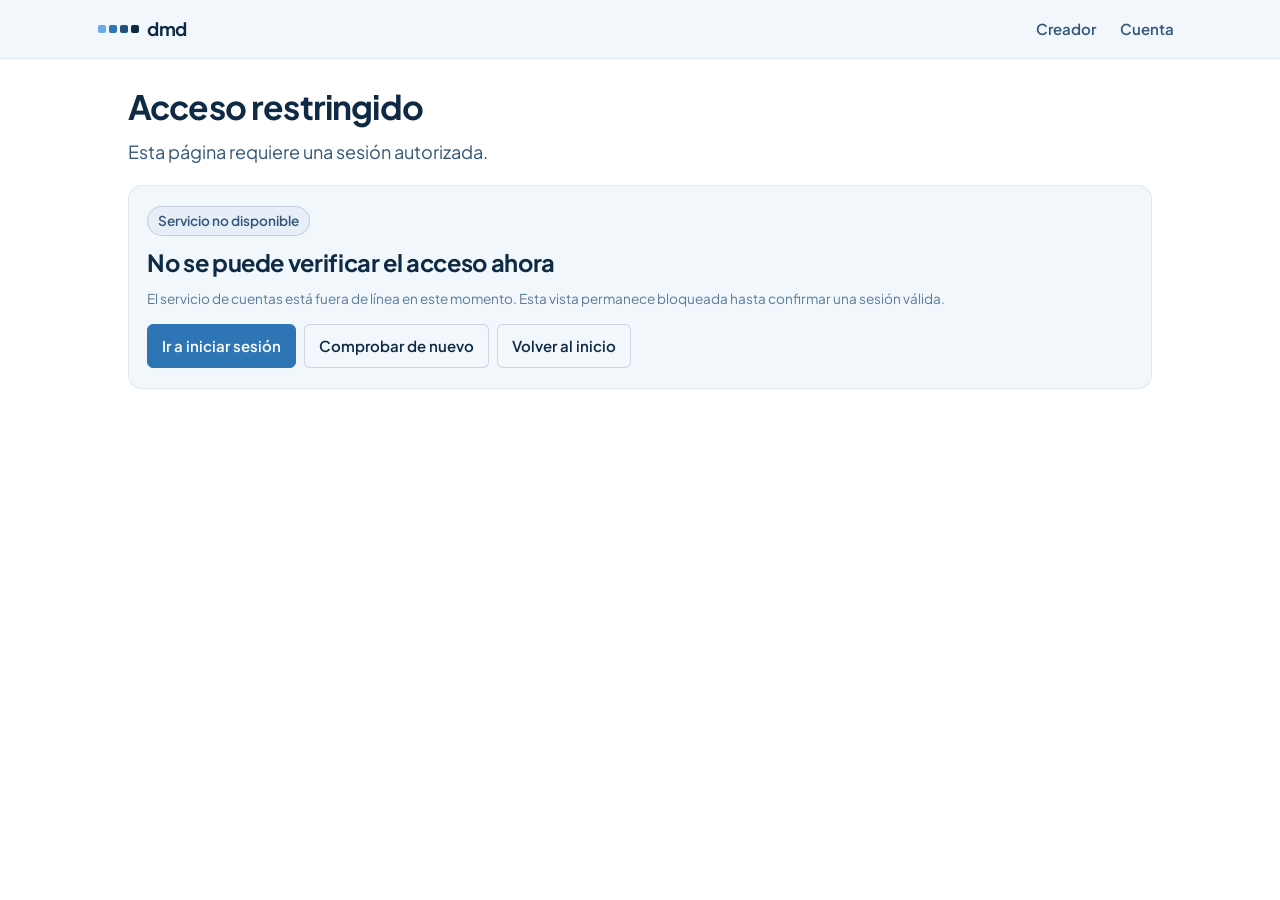
==== commit 14467eda: "Cambiar colores de DMD a los azules de su logo" ====
--- a/admin.html
+++ b/admin.html
@@ -3,8 +3,8 @@
 <head>
   <meta charset="UTF-8">
   <meta name="viewport" content="width=device-width, initial-scale=1, viewport-fit=cover">
-  <meta name="theme-color" content="#0c0b0a">
-  <meta name="color-scheme" content="dark">
+  <meta name="theme-color" content="#ffffff">
+  <meta name="color-scheme" content="light">
   <meta name="robots" content="noindex, nofollow">
   <title>Acceso restringido | dmd</title>
   <script>
--- a/styles.css
+++ b/styles.css
@@ -1,36 +1,36 @@
 /* ==========================================================================
    dmd - Hoja de estilos mobile-first (360-390 px primero)
-   Paleta BESO: fondo oscuro #0c0b0a, superficies cálidas, texto claro #f5f1eb y acento bronce #967150.
+   Paleta DMD: fondo oscuro #ffffff, superficies cálidas, texto claro #0f2a44 y acento azul #2e75b6.
    Los 4 colores de la marca solo se usan dentro de los 4 cuadrados del logo.
    ========================================================================== */
 
 :root {
-  color-scheme: dark;
-
-  /* Superficies oscuras BESO */
-  --bg: #0c0b0a;
-  --surface: #141311;
-  --surface-subtle: #1b1917;
-  --ink: #f5f1eb;
-  --ink-secondary: #a59e95;
-  --ink-muted: #706a62;
-  --border: rgba(255, 248, 240, 0.08);
-  --border-strong: rgba(255, 248, 240, 0.16);
-
-  /* Color principal único: bronce BESO #967150; texto de acento #d7b998 */
-  --accent: #967150;
-  --accent-ink: #d7b998;
-  --accent-ink-hover: #e8cdb2;
-  --accent-hover: #aa815d;
-  --accent-active: #6e5238;
-  --accent-soft: rgba(150, 113, 80, 0.16);
-  --accent-border: rgba(150, 113, 80, 0.45);
+  color-scheme: light;
+
+  /* Superficies oscuras DMD */
+  --bg: #ffffff;
+  --surface: #f2f7fc;
+  --surface-subtle: #e6eef7;
+  --ink: #0f2a44;
+  --ink-secondary: #33567a;
+  --ink-muted: #5b7a99;
+  --border: rgba(15, 42, 68, 0.08);
+  --border-strong: rgba(15, 42, 68, 0.16);
+
+  /* Color principal único: azul DMD #2e75b6; texto de acento #1f4e79 */
+  --accent: #2e75b6;
+  --accent-ink: #1f4e79;
+  --accent-ink-hover: #9cc3ee;
+  --accent-hover: #6aa9e9;
+  --accent-active: #1f4e79;
+  --accent-soft: rgba(46, 117, 182, 0.16);
+  --accent-border: rgba(46, 117, 182, 0.45);
   --on-accent: #ffffff;
 
   /* Error de formulario discreto y legible */
-  --error-ink: #f0a8a8;
-  --error-bg: #2a1512;
-  --error-border: #5c2b24;
+  --error-ink: #b3261e;
+  --error-bg: #fdecea;
+  --error-border: #f2b8b5;
 
   /* Pila de fuentes por plataforma: cuerpo del sistema (San Francisco en iOS, Roboto en Android) */
   --font-sans: "Plus Jakarta Sans", -apple-system, BlinkMacSystemFont, "SF Pro Text", "Roboto", system-ui,
@@ -77,40 +77,40 @@
   --font-sans: "Plus Jakarta Sans", "Roboto", system-ui, "Noto Sans", sans-serif;
 }
 
-@media (prefers-color-scheme: dark) {
+@media (prefers-color-scheme: light) {
   :root {
-    --bg: #0c0b0a;
-    --surface: #141311;
-    --surface-subtle: #1b1917;
-    --ink: #f5f1eb;
-    --ink-secondary: #a59e95;
-    --ink-muted: #706a62;
-    --border: rgba(255, 248, 240, 0.08);
-    --border-strong: rgba(255, 248, 240, 0.16);
-
-    --accent: #967150;
-    --accent-ink: #d7b998;
-    --accent-ink-hover: #e8cdb2;
-    --accent-hover: #aa815d;
-    --accent-active: #6e5238;
-    --accent-soft: rgba(150, 113, 80, 0.16);
-    --accent-border: rgba(150, 113, 80, 0.45);
+    --bg: #ffffff;
+    --surface: #f2f7fc;
+    --surface-subtle: #e6eef7;
+    --ink: #0f2a44;
+    --ink-secondary: #33567a;
+    --ink-muted: #5b7a99;
+    --border: rgba(15, 42, 68, 0.08);
+    --border-strong: rgba(15, 42, 68, 0.16);
+
+    --accent: #2e75b6;
+    --accent-ink: #1f4e79;
+    --accent-ink-hover: #9cc3ee;
+    --accent-hover: #6aa9e9;
+    --accent-active: #1f4e79;
+    --accent-soft: rgba(46, 117, 182, 0.16);
+    --accent-border: rgba(46, 117, 182, 0.45);
     --on-accent: #ffffff;
 
-    --error-ink: #f0a8a8;
-    --error-bg: #2a1512;
-    --error-border: #5c2b24;
+    --error-ink: #b3261e;
+    --error-bg: #fdecea;
+    --error-border: #f2b8b5;
   }
 
   .select {
-    background-image: url("data:image/svg+xml,%3Csvg xmlns='http://www.w3.org/2000/svg' width='18' height='18' viewBox='0 0 24 24' fill='none' stroke='%23f5f1eb' stroke-width='2' stroke-linecap='round' stroke-linejoin='round'%3E%3Cpath d='m6 9 6 6 6-6'/%3E%3C/svg%3E");
+    background-image: url("data:image/svg+xml,%3Csvg xmlns='http://www.w3.org/2000/svg' width='18' height='18' viewBox='0 0 24 24' fill='none' stroke='%230f2a44' stroke-width='2' stroke-linecap='round' stroke-linejoin='round'%3E%3Cpath d='m6 9 6 6 6-6'/%3E%3C/svg%3E");
   }
 
   .input:focus,
   .select:focus,
   .textarea:focus {
     border-color: var(--accent-ink);
-    box-shadow: 0 0 0 3px rgba(215, 185, 152, 0.22);
+    box-shadow: 0 0 0 3px rgba(46, 117, 182, 0.22);
   }
 }
 
@@ -182,7 +182,7 @@
   color: var(--accent-ink-hover);
 }
 
-/* Foco visible en bronce BESO */
+/* Foco visible en azul DMD */
 :focus-visible {
   outline: 3px solid var(--accent-ink);
   outline-offset: 2px;
@@ -231,7 +231,7 @@
 }
 
 /* ==========================================================================
-   Marca de 4 cuadrados en tonos bronce de BESO (#967150)
+   Marca de 4 cuadrados en tonos azul de DMD (#2e75b6)
    ========================================================================== */
 .brand-squares {
   display: inline-flex;
@@ -248,19 +248,19 @@
 }
 
 .brand-sq-1 {
-  background-color: #6e5238;
+    background-color: #6aa9e9;
 }
 
 .brand-sq-2 {
-  background-color: #967150;
+    background-color: #2e75b6;
 }
 
 .brand-sq-3 {
-  background-color: #aa815d;
+    background-color: #1f4e79;
 }
 
 .brand-sq-4 {
-  background-color: #d7b998;
+    background-color: #0f2a44;
 }
 
 .brand-squares-sm .brand-sq {
@@ -737,7 +737,7 @@
 .select:focus,
 .textarea:focus {
   border-color: var(--accent);
-  box-shadow: 0 0 0 3px rgba(150, 113, 80, 0.14);
+  box-shadow: 0 0 0 3px rgba(46, 117, 182, 0.14);
   outline: none;
 }
 
@@ -1488,7 +1488,7 @@
 }
 
 /* ==========================================================================
-   Contraste en modo oscuro para textos, bordes e íconos con acento bronce
+   Contraste en modo oscuro para textos, bordes e íconos con acento azul
    ========================================================================== */
 .nav-link[aria-current="page"],
 .includes-icon,
@@ -2586,7 +2586,7 @@
    Página del negocio (en editor visual y en ver.html)
    ========================================================================== */
 .biz-page {
-  --biz-accent: #967150;
+  --biz-accent: #2e75b6;
   --biz-font: var(--font-sans);
   font-family: var(--biz-font);
   background-color: var(--surface);
@@ -2934,16 +2934,16 @@
   }
 }
 
-@media (prefers-color-scheme: dark) {
+@media (prefers-color-scheme: light) {
   .select {
-    background-image: url("data:image/svg+xml,%3Csvg xmlns='http://www.w3.org/2000/svg' width='18' height='18' viewBox='0 0 24 24' fill='none' stroke='%23f5f1eb' stroke-width='2' stroke-linecap='round' stroke-linejoin='round'%3E%3Cpath d='m6 9 6 6 6-6'/%3E%3C/svg%3E");
+    background-image: url("data:image/svg+xml,%3Csvg xmlns='http://www.w3.org/2000/svg' width='18' height='18' viewBox='0 0 24 24' fill='none' stroke='%230f2a44' stroke-width='2' stroke-linecap='round' stroke-linejoin='round'%3E%3Cpath d='m6 9 6 6 6-6'/%3E%3C/svg%3E");
   }
 
   .input:focus,
   .select:focus,
   .textarea:focus {
     border-color: var(--accent-ink);
-    box-shadow: 0 0 0 3px rgba(215, 185, 152, 0.22);
+    box-shadow: 0 0 0 3px rgba(46, 117, 182, 0.22);
   }
 
   .editable-inline:focus {
@@ -2963,7 +2963,7 @@
 
 /* ==========================================================================
    dmd - Pulido profesional (Home, Login, Pago, Chat, Editor dividido y Vista real)
-   Un solo color principal: bronce BESO #967150 con tonos cálidos oscuros.
+   Un solo color principal: azul DMD #2e75b6 con tonos cálidos oscuros.
    ========================================================================== */
 
 :root {
@@ -2972,7 +2972,7 @@
   --shadow-md: 0 12px 30px rgba(0, 0, 0, 0.09);
 }
 
-@media (prefers-color-scheme: dark) {
+@media (prefers-color-scheme: light) {
   :root {
     --shadow-xs: 0 1px 2px rgba(0, 0, 0, 0.28);
     --shadow-sm: 0 6px 18px rgba(0, 0, 0, 0.32);
@@ -4289,7 +4289,7 @@
   color: var(--ink-muted);
 }
 
-/* Paleta única bronce BESO */
+/* Paleta única azul DMD */
 .brand-palette-readonly {
   display: flex;
   align-items: center;
@@ -4304,7 +4304,7 @@
   width: 32px;
   height: 32px;
   border-radius: 50%;
-  background-color: #967150;
+  background-color: #2e75b6;
   border: 2px solid var(--accent-border);
   flex-shrink: 0;
 }
@@ -4338,7 +4338,7 @@
 
 .subdomain-input-group:focus-within {
   border-color: var(--accent);
-  box-shadow: 0 0 0 3px rgba(150, 113, 80, 0.14);
+  box-shadow: 0 0 0 3px rgba(46, 117, 182, 0.14);
 }
 
 .subdomain-input {
@@ -4623,21 +4623,21 @@
   gap: 6px;
 }
 
-@media (prefers-color-scheme: dark) {
+@media (prefers-color-scheme: light) {
   .brand-sq-1 {
-    background-color: #967150;
+    background-color: #6aa9e9;
   }
 
   .brand-sq-2 {
-    background-color: #967150;
+    background-color: #2e75b6;
   }
 
   .brand-sq-3 {
-    background-color: #aa815d;
+    background-color: #1f4e79;
   }
 
   .brand-sq-4 {
-    background-color: #d7b998;
+    background-color: #0f2a44;
   }
 
   .storage-dot,
@@ -4664,7 +4664,7 @@
 .cover-fallback {
   aspect-ratio: 16 / 9;
   max-height: 180px;
-  background: linear-gradient(135deg, #967150 0%, #7a5c40 55%, #241c14 100%);
+  background: linear-gradient(135deg, #2e75b6 0%, #2e75b6 55%, #0f2a44 100%);
   border-color: var(--accent-border);
   position: relative;
 }
@@ -4913,7 +4913,7 @@
 
 /* ==========================================================================
    Diseño editorial, Bento asimétrico, stickers troquelados y personalidad
-   visual por giro (un solo color principal #967150 + papel y tinta neutra)
+   visual por giro (un solo color principal #2e75b6 + papel y tinta neutra)
    ========================================================================== */
 
 .editorial-emphasis {
@@ -4944,7 +4944,7 @@
 
 .btn-sheen:hover {
   transform: translateY(-1px);
-  box-shadow: 0 8px 20px rgba(150, 113, 80, 0.22);
+  box-shadow: 0 8px 20px rgba(46, 117, 182, 0.22);
 }
 
 .btn-sheen:hover::after {
@@ -4959,7 +4959,7 @@
   transform: translateX(3px);
 }
 
-/* Stickers troquelados estilo papel adhesivo (monocromo bronce + borde blanco) */
+/* Stickers troquelados estilo papel adhesivo (monocromo azul + borde blanco) */
 .dmd-sticker {
   display: inline-flex;
   align-items: center;
@@ -4993,9 +4993,9 @@
 
 .dmd-sticker-light {
   background-color: #ffffff;
-  color: #967150;
+  color: #2e75b6;
   border-color: rgba(255, 255, 255, 0.9);
-  outline-color: rgba(150, 113, 80, 0.18);
+  outline-color: rgba(46, 117, 182, 0.18);
   box-shadow: 0 6px 16px rgba(0, 0, 0, 0.18);
 }
 
@@ -5018,9 +5018,9 @@
   padding: 5px 10px;
   border-radius: 999px;
   background-color: #ffffff;
-  color: #967150;
+  color: #2e75b6;
   border: 2px solid #ffffff;
-  box-shadow: 0 6px 16px rgba(0, 0, 0, 0.24), 0 0 0 1px rgba(150, 113, 80, 0.18);
+  box-shadow: 0 6px 16px rgba(0, 0, 0, 0.24), 0 0 0 1px rgba(46, 117, 182, 0.18);
   font-family: var(--font-sans);
   font-size: 0.72rem;
   font-weight: 700;
@@ -5033,7 +5033,7 @@
 .biz-sticker-ferreteria,
 .biz-sticker-taller {
   border-radius: 5px;
-  background-color: #967150;
+  background-color: #2e75b6;
   color: #ffffff;
   border-color: #ffffff;
   transform: rotate(2deg);
@@ -5041,7 +5041,7 @@
 
 .biz-sticker-taqueria,
 .biz-sticker-comida {
-  background-color: #967150;
+  background-color: #2e75b6;
   color: #ffffff;
   border-color: #ffffff;
   transform: rotate(-3.2deg);
@@ -5059,7 +5059,7 @@
   padding: 3px 7px;
   border-radius: 999px;
   background-color: #ffffff;
-  color: #967150;
+  color: #2e75b6;
   border: 1.5px solid #ffffff;
   box-shadow: 0 3px 10px rgba(0, 0, 0, 0.22);
   font-size: 0.6rem;
@@ -5070,7 +5070,7 @@
 
 .tpl-mini-sticker-alt {
   border-radius: 4px;
-  background-color: #967150;
+  background-color: #2e75b6;
   color: #ffffff;
   transform: rotate(2deg);
 }
@@ -5091,7 +5091,7 @@
   inset: 0;
   background: radial-gradient(
     360px circle at var(--spot-x, 65%) var(--spot-y, 25%),
-    rgba(150, 113, 80, 0.09),
+    rgba(46, 117, 182, 0.09),
     transparent 65%
   );
   pointer-events: none;
@@ -5322,8 +5322,8 @@
 }
 
 .bento-card-accent {
-  background-color: #967150;
-  border-color: #967150;
+  background-color: #2e75b6;
+  border-color: #2e75b6;
   color: #ffffff;
 }
 
@@ -5407,13 +5407,13 @@
   gap: 6px;
 }
 
-/* CTA final de alto contraste en bronce BESO #967150 */
+/* CTA final de alto contraste en azul DMD #2e75b6 */
 .final-cta-accent {
-  background-color: #967150;
-  border-color: #aa815d;
+  background-color: #2e75b6;
+  border-color: #6aa9e9;
   color: #ffffff;
   padding: 28px 22px;
-  box-shadow: 0 14px 32px rgba(150, 113, 80, 0.22);
+  box-shadow: 0 14px 32px rgba(46, 117, 182, 0.22);
 }
 
 .final-cta-copy {
@@ -5432,15 +5432,15 @@
 
 .btn-on-accent {
   background-color: #ffffff;
-  color: #967150;
+  color: #2e75b6;
   border: 1px solid #ffffff;
   font-weight: 700;
 }
 
 .btn-on-accent:hover {
-  background-color: #f5f1eb;
-  border-color: #f5f1eb;
-  color: #6e5238;
+  background-color: #e6eef7;
+  border-color: #e6eef7;
+  color: #1f4e79;
 }
 
 .btn-outline-on-accent {
@@ -5632,25 +5632,25 @@
   }
 }
 
-@media (prefers-color-scheme: dark) {
+@media (prefers-color-scheme: light) {
   .dmd-sticker {
-    background-color: rgba(150, 113, 80, 0.28);
-    color: #d7b998;
+    background-color: rgba(46, 117, 182, 0.28);
+    color: #1f4e79;
     border-color: var(--surface);
-    outline-color: rgba(215, 185, 152, 0.35);
+    outline-color: rgba(46, 117, 182, 0.35);
     box-shadow: 0 6px 18px rgba(0, 0, 0, 0.45);
   }
 
   .dmd-sticker-light {
     background-color: #ffffff;
-    color: #967150;
+    color: #2e75b6;
     border-color: #ffffff;
   }
 
   .biz-sticker {
-    background-color: #1b1917;
-    color: #d7b998;
-    border-color: #2a2620;
+    background-color: #e6eef7;
+    color: #1f4e79;
+    border-color: #d5e3f0;
     box-shadow: 0 6px 16px rgba(0, 0, 0, 0.5);
   }
 
@@ -5658,21 +5658,21 @@
   .biz-sticker-taller,
   .biz-sticker-taqueria,
   .biz-sticker-comida {
-    background-color: #967150;
+    background-color: #2e75b6;
     color: #ffffff;
-    border-color: #1b1917;
+    border-color: #e6eef7;
   }
 
   .tpl-mini-sticker {
-    background-color: #1b1917;
-    color: #d7b998;
-    border-color: #2a2620;
+    background-color: #e6eef7;
+    color: #1f4e79;
+    border-color: #d5e3f0;
   }
 
   .tpl-mini-sticker-alt {
-    background-color: #967150;
+    background-color: #2e75b6;
     color: #ffffff;
-    border-color: #1b1917;
+    border-color: #e6eef7;
   }
 }
 
@@ -5701,28 +5701,28 @@
   padding: 9px 15px;
   border-radius: 12px;
   border: 3px solid #ffffff;
-  outline: 2px dashed rgba(150, 113, 80, 0.42);
+  outline: 2px dashed rgba(46, 117, 182, 0.42);
   outline-offset: -5px;
-  background-color: #967150;
+  background-color: #2e75b6;
   color: #ffffff;
   font-size: 0.82rem;
   font-weight: 800;
   letter-spacing: 0.02em;
-  box-shadow: 0 8px 20px rgba(0, 0, 0, 0.22), 0 2px 0 rgba(150, 113, 80, 0.35);
+  box-shadow: 0 8px 20px rgba(0, 0, 0, 0.22), 0 2px 0 rgba(46, 117, 182, 0.35);
 }
 
 .dmd-sticker-stamp.dmd-sticker-light {
   background-color: #ffffff;
-  color: #967150;
+  color: #2e75b6;
   border-color: #ffffff;
-  outline-color: rgba(150, 113, 80, 0.38);
+  outline-color: rgba(46, 117, 182, 0.38);
 }
 
 .biz-sticker {
   padding: 7px 13px;
   border-radius: 10px;
   border: 3px solid #ffffff;
-  outline: 1.5px dashed rgba(150, 113, 80, 0.34);
+  outline: 1.5px dashed rgba(46, 117, 182, 0.34);
   outline-offset: -4px;
   font-size: 0.76rem;
   font-weight: 800;
@@ -5968,7 +5968,7 @@
 .sidebar-search-input:focus {
   outline: none;
   border-color: var(--accent);
-  box-shadow: 0 0 0 3px rgba(150, 113, 80, 0.14);
+  box-shadow: 0 0 0 3px rgba(46, 117, 182, 0.14);
 }
 
 .sidebar-views-nav {
@@ -6031,7 +6031,7 @@
   }
 }
 
-/* Chat en burbujas: usuario derecha bronce #967150, asistente izquierda neutro */
+/* Chat en burbujas: usuario derecha azul #2e75b6, asistente izquierda neutro */
 .chat-thread {
   padding: 16px calc(12px + var(--safe-right)) 24px calc(12px + var(--safe-left));
   gap: 14px;
@@ -6049,10 +6049,10 @@
 .chat-msg-usuario .chat-bubble {
   max-width: 82%;
   border-radius: 18px 18px 4px 18px;
-  background-color: var(--chat-user-bg, #967150);
+  background-color: var(--chat-user-bg, #2e75b6);
   color: var(--chat-user-ink, #ffffff);
-  border: 1px solid var(--chat-user-border, #aa815d);
-  box-shadow: 0 3px 10px var(--chat-user-shadow, rgba(150, 113, 80, 0.16));
+  border: 1px solid var(--chat-user-border, #6aa9e9);
+  box-shadow: 0 3px 10px var(--chat-user-shadow, rgba(46, 117, 182, 0.16));
 }
 
 .chat-typing-bubble {
@@ -6072,7 +6072,7 @@
   width: 8px;
   height: 8px;
   border-radius: 50%;
-  background-color: #967150;
+  background-color: #2e75b6;
   opacity: 0.45;
   animation: dmdTypingBounce 1.1s infinite ease-in-out;
 }
@@ -6182,12 +6182,12 @@
 }
 
 .bottom-nav-btn.is-active {
-  color: #967150;
+  color: #2e75b6;
   font-weight: 700;
 }
 
 .bottom-nav-btn.is-active svg {
-  stroke: #967150;
+  stroke: #2e75b6;
 }
 
 .undo-toast {
@@ -6623,24 +6623,24 @@
   gap: 8px;
 }
 
-@media (prefers-color-scheme: dark) {
+@media (prefers-color-scheme: light) {
   .dmd-sticker-stamp {
-    background-color: #967150;
+    background-color: #2e75b6;
     color: #ffffff;
-    border-color: #1b1917;
-    outline-color: rgba(215, 185, 152, 0.55);
+    border-color: #e6eef7;
+    outline-color: rgba(46, 117, 182, 0.55);
   }
 
   .bottom-nav-btn.is-active {
-    color: #d7b998;
+    color: #1f4e79;
   }
 
   .bottom-nav-btn.is-active svg {
-    stroke: #d7b998;
+    stroke: #1f4e79;
   }
 
   .typing-dot {
-    background-color: #d7b998;
+    background-color: #1f4e79;
   }
 }
 
@@ -6778,13 +6778,13 @@
 }
 
 .sticker-tone-verde {
-  background-color: #967150;
+  background-color: #2e75b6;
   color: #ffffff;
 }
 
 .sticker-tone-claro {
-  background-color: #d7b998;
-  color: #3d2c1a;
+  background-color: #1f4e79;
+  color: #ffffff;
 }
 
 /* 1) Sello estrella 12 puntas (Panadería: Recién horneado) */
@@ -6970,7 +6970,7 @@
   .templates-bento .tpl-bento-wide.tpl-bento-reverse {
     grid-row: 2;
     grid-template-columns: minmax(0, 0.82fr) minmax(0, 1.18fr);
-    border-top: 3px solid #967150;
+    border-top: 3px solid #2e75b6;
   }
 
   .templates-bento .tpl-bento-wide.tpl-bento-reverse .tpl-real-preview {
@@ -6987,24 +6987,24 @@
   }
 }
 
-@media (prefers-color-scheme: dark) {
+@media (prefers-color-scheme: light) {
   .biz-sticker.sticker-diecut,
   .sticker-diecut {
     filter:
-      drop-shadow(2px 0 0 #1b1917)
-      drop-shadow(-2px 0 0 #1b1917)
-      drop-shadow(0 2px 0 #1b1917)
-      drop-shadow(0 -2px 0 #1b1917)
+      drop-shadow(2px 0 0 #e6eef7)
+      drop-shadow(-2px 0 0 #e6eef7)
+      drop-shadow(0 2px 0 #e6eef7)
+      drop-shadow(0 -2px 0 #e6eef7)
       drop-shadow(0 8px 16px rgba(0, 0, 0, 0.52));
   }
 
   .sticker-tone-claro {
-    background-color: #d7b998;
-    color: #3d2c1a;
+    background-color: #1f4e79;
+    color: #ffffff;
   }
 
   .sticker-shape-tag::before {
-    background-color: #1b1917;
+    background-color: #e6eef7;
   }
 }
 
@@ -7016,7 +7016,7 @@
 
 /* ==========================================================================
    Sistemas visuales completos por giro (tipografía, ritmo, radios, sombras
-   y componentes con nombre, todos con único color principal #967150)
+   y componentes con nombre, todos con único color principal #2e75b6)
    ========================================================================== */
 
 /* 1) PANADERÍA: Carta editorial cálida (base 8 px, serif, renglones punteados) */
@@ -7139,7 +7139,7 @@
   counter-increment: biz-cat-idx;
   border-radius: 4px;
   border: 1px solid var(--border);
-  border-top: 2px solid #967150;
+  border-top: 2px solid #2e75b6;
   background-color: var(--surface-subtle);
   padding: 12px;
   box-shadow: none;
@@ -7168,7 +7168,7 @@
 .biz-giro-taller .biz-location-card {
   border-radius: 4px;
   border: 1px solid var(--border);
-  border-left: 4px solid #967150;
+  border-left: 4px solid #2e75b6;
   background-color: var(--surface-subtle);
 }
 
@@ -7233,7 +7233,7 @@
 .biz-giro-comida .preview-service-item {
   border-radius: 8px;
   border: 1px solid var(--border);
-  border-left: 4px solid #967150;
+  border-left: 4px solid #2e75b6;
   padding: 12px 14px;
   box-shadow: 0 3px 10px rgba(0, 0, 0, 0.06);
 }
@@ -7241,9 +7241,9 @@
 .biz-giro-taqueria .biz-location-card,
 .biz-giro-comida .biz-location-card {
   border-radius: 10px;
-  border: 2px solid #967150;
+  border: 2px solid #2e75b6;
   background-color: var(--surface);
-  box-shadow: 0 4px 12px rgba(150, 113, 80, 0.1);
+  box-shadow: 0 4px 12px rgba(46, 117, 182, 0.1);
 }
 
 /* 4) CAFETERÍA: Galería minimalista de barra (base 8 px, mucho aire, sombra solo en foto) */
@@ -7330,7 +7330,7 @@
   width: 7px;
   height: 7px;
   border-radius: 50%;
-  background-color: #967150;
+  background-color: #2e75b6;
   margin-right: 8px;
   vertical-align: middle;
 }
@@ -7393,7 +7393,7 @@
 .biz-giro-servicios .preview-service-item {
   border-radius: 8px;
   border: 1px solid var(--border);
-  border-left: 2px solid #967150;
+  border-left: 2px solid #2e75b6;
   padding: 16px;
   box-shadow: none;
 }
@@ -7403,12 +7403,12 @@
   border-radius: 8px;
 }
 
-@media (prefers-color-scheme: dark) {
+@media (prefers-color-scheme: light) {
   .biz-giro-ferreteria .biz-service-card,
   .biz-giro-taller .biz-service-card,
   .biz-giro-ferreteria .preview-service-item,
   .biz-giro-taller .preview-service-item {
-    border-top-color: #d7b998;
+    border-top-color: #1f4e79;
   }
 
   .biz-giro-taqueria .biz-service-card,
@@ -7417,12 +7417,12 @@
   .biz-giro-comida .preview-service-item,
   .biz-giro-servicios .biz-service-card,
   .biz-giro-servicios .preview-service-item {
-    border-left-color: #d7b998;
+    border-left-color: #1f4e79;
   }
 
   .biz-giro-salud .biz-service-title::before,
   .biz-giro-salud .preview-service-title::before {
-    background-color: #d7b998;
+    background-color: #1f4e79;
   }
 }
 
@@ -7454,8 +7454,8 @@
 }
 
 .sidebar-search-pill:focus-within {
-  border-color: #967150;
-  box-shadow: 0 0 0 3px rgba(150, 113, 80, 0.14);
+  border-color: #2e75b6;
+  box-shadow: 0 0 0 3px rgba(46, 117, 182, 0.14);
 }
 
 .sidebar-search-icon {
@@ -7505,14 +7505,14 @@
 }
 
 .sidebar-round-btn-primary {
-  background-color: #967150;
-  border-color: #967150;
+  background-color: #2e75b6;
+  border-color: #2e75b6;
   color: #ffffff;
 }
 
 .sidebar-round-btn-primary:hover {
-  background-color: #aa815d;
-  border-color: #aa815d;
+  background-color: #6aa9e9;
+  border-color: #6aa9e9;
   color: #ffffff;
 }
 
@@ -7738,19 +7738,19 @@
   justify-content: center;
 }
 
-@media (prefers-color-scheme: dark) {
+@media (prefers-color-scheme: light) {
   .sidebar-round-btn-primary {
-    background-color: #967150;
-    border-color: #967150;
+    background-color: #2e75b6;
+    border-color: #2e75b6;
     color: #ffffff;
   }
 
   .bottom-nav-btn.is-active {
-    color: #d7b998;
+    color: #1f4e79;
   }
 
   .bottom-nav-btn.is-active svg {
-    stroke: #d7b998;
+    stroke: #1f4e79;
   }
 }
 
@@ -7917,24 +7917,24 @@
   border: 1.5px solid var(--border-strong);
   background-color: var(--surface);
   color: var(--ink);
-  caret-color: #967150;
+  caret-color: #2e75b6;
   transition: border-color 140ms ease, box-shadow 140ms ease;
 }
 
 .otp-block-input:focus {
   outline: none;
-  border-color: #967150;
-  box-shadow: 0 0 0 3px rgba(150, 113, 80, 0.18);
+  border-color: #2e75b6;
+  box-shadow: 0 0 0 3px rgba(46, 117, 182, 0.18);
 }
 
 .otp-block-input.is-invalid {
   border-color: var(--error-ink);
 }
 
-@media (prefers-color-scheme: dark) {
+@media (prefers-color-scheme: light) {
   .otp-block-input:focus {
-    border-color: #d7b998;
-    box-shadow: 0 0 0 3px rgba(215, 185, 152, 0.22);
+    border-color: #1f4e79;
+    box-shadow: 0 0 0 3px rgba(46, 117, 182, 0.22);
   }
 }
 
@@ -7979,7 +7979,7 @@
 .profile-avatar-initials {
   font-size: 1.75rem;
   font-weight: 800;
-  color: #967150;
+  color: #2e75b6;
   letter-spacing: 0.02em;
   line-height: 1;
 }
@@ -8051,7 +8051,7 @@
 .profile-prompt-btn {
   font-size: var(--text-sm);
   font-weight: 600;
-  color: #967150;
+  color: #2e75b6;
   min-height: 36px;
   padding: 2px 4px;
 }
@@ -8059,7 +8059,7 @@
 .profile-website-link {
   font-size: var(--text-sm);
   font-weight: 600;
-  color: #967150;
+  color: #2e75b6;
   text-decoration: underline;
   text-underline-offset: 2px;
   overflow-wrap: anywhere;
@@ -8120,8 +8120,8 @@
 }
 
 .profile-tab.is-active {
-  color: #967150;
-  border-bottom-color: #967150;
+  color: #2e75b6;
+  border-bottom-color: #2e75b6;
 }
 
 .profile-tab-panel {
@@ -8261,16 +8261,16 @@
   padding-left: 28px;
 }
 
-@media (prefers-color-scheme: dark) {
+@media (prefers-color-scheme: light) {
   .profile-avatar-initials,
   .profile-prompt-btn,
   .profile-website-link {
-    color: #d7b998;
+    color: #1f4e79;
   }
 
   .profile-tab.is-active {
-    color: #d7b998;
-    border-bottom-color: #d7b998;
+    color: #1f4e79;
+    border-bottom-color: #1f4e79;
   }
 }
 
@@ -8336,10 +8336,10 @@
 
 .msg-theme-bubble-usuario {
   border-radius: 18px 18px 4px 18px;
-  background-color: var(--chat-user-bg, #967150);
+  background-color: var(--chat-user-bg, #2e75b6);
   color: var(--chat-user-ink, #ffffff);
-  border: 1px solid var(--chat-user-border, #aa815d);
-  box-shadow: 0 3px 10px var(--chat-user-shadow, rgba(150, 113, 80, 0.16));
+  border: 1px solid var(--chat-user-border, #6aa9e9);
+  box-shadow: 0 3px 10px var(--chat-user-shadow, rgba(46, 117, 182, 0.16));
 }
 
 .msg-theme-text {
@@ -8380,7 +8380,7 @@
 }
 
 .msg-theme-swatch:focus-visible {
-  outline: 2px solid #967150;
+  outline: 2px solid #2e75b6;
   outline-offset: 2px;
 }
 
@@ -8416,9 +8416,9 @@
   gap: 8px;
 }
 
-@media (prefers-color-scheme: dark) {
+@media (prefers-color-scheme: light) {
   .msg-theme-swatch:focus-visible {
-    outline-color: #d7b998;
+    outline-color: #1f4e79;
   }
 
   .msg-theme-dot {
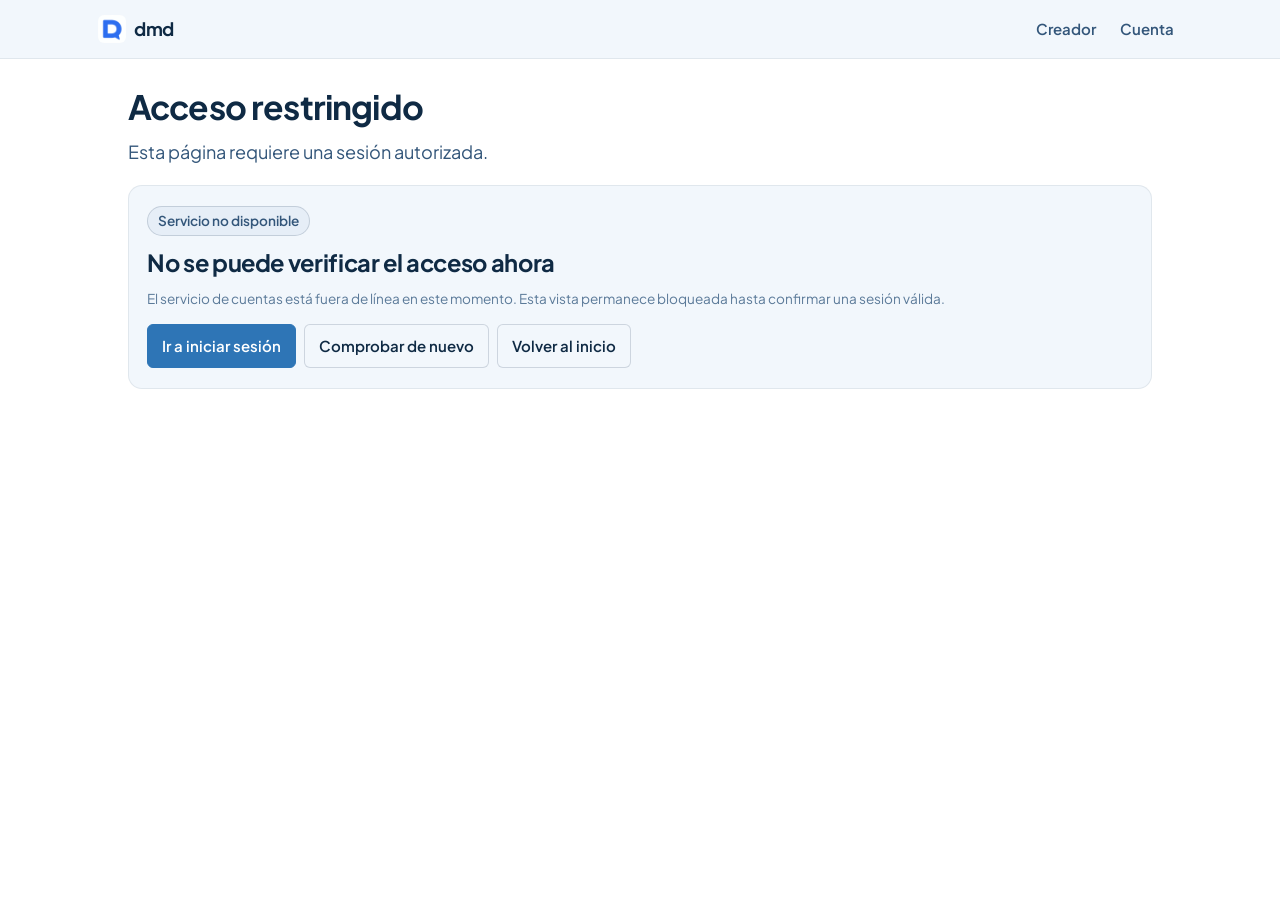
==== commit fcf6841c: "Logo D-chat en encabezados y Apariencia (Modo, tamaño de avatar, chat azul)" ====
--- a/admin.html
+++ b/admin.html
@@ -29,12 +29,7 @@
   <header class="site-header">
     <div class="container container-wide header-inner">
       <a class="brand" href="index.html" aria-label="dmd, ir al inicio">
-        <span class="brand-squares" aria-hidden="true">
-          <span class="brand-sq brand-sq-1"></span>
-          <span class="brand-sq brand-sq-2"></span>
-          <span class="brand-sq brand-sq-3"></span>
-          <span class="brand-sq brand-sq-4"></span>
-        </span>
+        <img src="/logo.png" class="brand-logo" alt="" aria-hidden="true">
         <span>dmd</span>
       </a>
 
--- a/styles.css
+++ b/styles.css
@@ -267,6 +267,18 @@
   width: 7px;
   height: 7px;
   border-radius: 1.5px;
+}
+
+.brand-logo {
+  width: 28px;
+  height: 28px;
+  border-radius: 6px;
+  flex-shrink: 0;
+}
+
+.brand-logo-sm {
+  width: 24px;
+  height: 24px;
 }
 
 /* ==========================================================================
@@ -8431,3 +8443,94 @@
 
 
 
+
+/* Modo oscuro de DMD (Ajustes > Apariencia > Modo) */
+html[data-modo="oscuro"] {
+  color-scheme: dark;
+  --bg: #0b1a2e;
+  --surface: #12283f;
+  --surface-subtle: #1a3350;
+  --ink: #eaf2fa;
+  --ink-secondary: #b9cfe4;
+  --ink-muted: #7fa0c2;
+  --border: rgba(255, 255, 255, 0.12);
+  --border-strong: rgba(255, 255, 255, 0.22);
+  --accent: #2e75b6;
+  --accent-ink: #9cc3ee;
+  --accent-ink-hover: #c8def7;
+  --accent-hover: #6aa9e9;
+  --accent-active: #1f4e79;
+  --accent-soft: rgba(106, 169, 233, 0.16);
+  --accent-border: rgba(106, 169, 233, 0.45);
+  --on-accent: #ffffff;
+  --error-ink: #f0a8a8;
+  --error-bg: #3a1512;
+  --error-border: #7a2b24;
+}
+
+@media (prefers-color-scheme: dark) {
+  html[data-modo="sistema"] {
+    color-scheme: dark;
+    --bg: #0b1a2e;
+    --surface: #12283f;
+    --surface-subtle: #1a3350;
+    --ink: #eaf2fa;
+    --ink-secondary: #b9cfe4;
+    --ink-muted: #7fa0c2;
+    --border: rgba(255, 255, 255, 0.12);
+    --border-strong: rgba(255, 255, 255, 0.22);
+    --accent: #2e75b6;
+    --accent-ink: #9cc3ee;
+    --accent-ink-hover: #c8def7;
+    --accent-hover: #6aa9e9;
+    --accent-active: #1f4e79;
+    --accent-soft: rgba(106, 169, 233, 0.16);
+    --accent-border: rgba(106, 169, 233, 0.45);
+    --on-accent: #ffffff;
+    --error-ink: #f0a8a8;
+    --error-bg: #3a1512;
+    --error-border: #7a2b24;
+  }
+}
+
+/* Avatar de DMD junto a sus mensajes en el chat (Ajustes > Apariencia) */
+.chat-msg-asistente {
+  align-items: flex-start;
+}
+
+.chat-avatar {
+  width: var(--chat-avatar-size, 32px);
+  height: var(--chat-avatar-size, 32px);
+  border-radius: 8px;
+  flex-shrink: 0;
+  margin-top: 2px;
+}
+
+html[data-avatar="pequeno"] {
+  --chat-avatar-size: 24px;
+}
+
+html[data-avatar="mediano"] {
+  --chat-avatar-size: 32px;
+}
+
+html[data-avatar="grande"] {
+  --chat-avatar-size: 40px;
+}
+
+.settings-field {
+  display: grid;
+  gap: 6px;
+  margin-top: 14px;
+}
+
+.chat-msg-body {
+  display: flex;
+  gap: 8px;
+  align-items: flex-start;
+}
+
+.chat-msg-body .chat-bubble {
+  flex: 1;
+  min-width: 0;
+}
